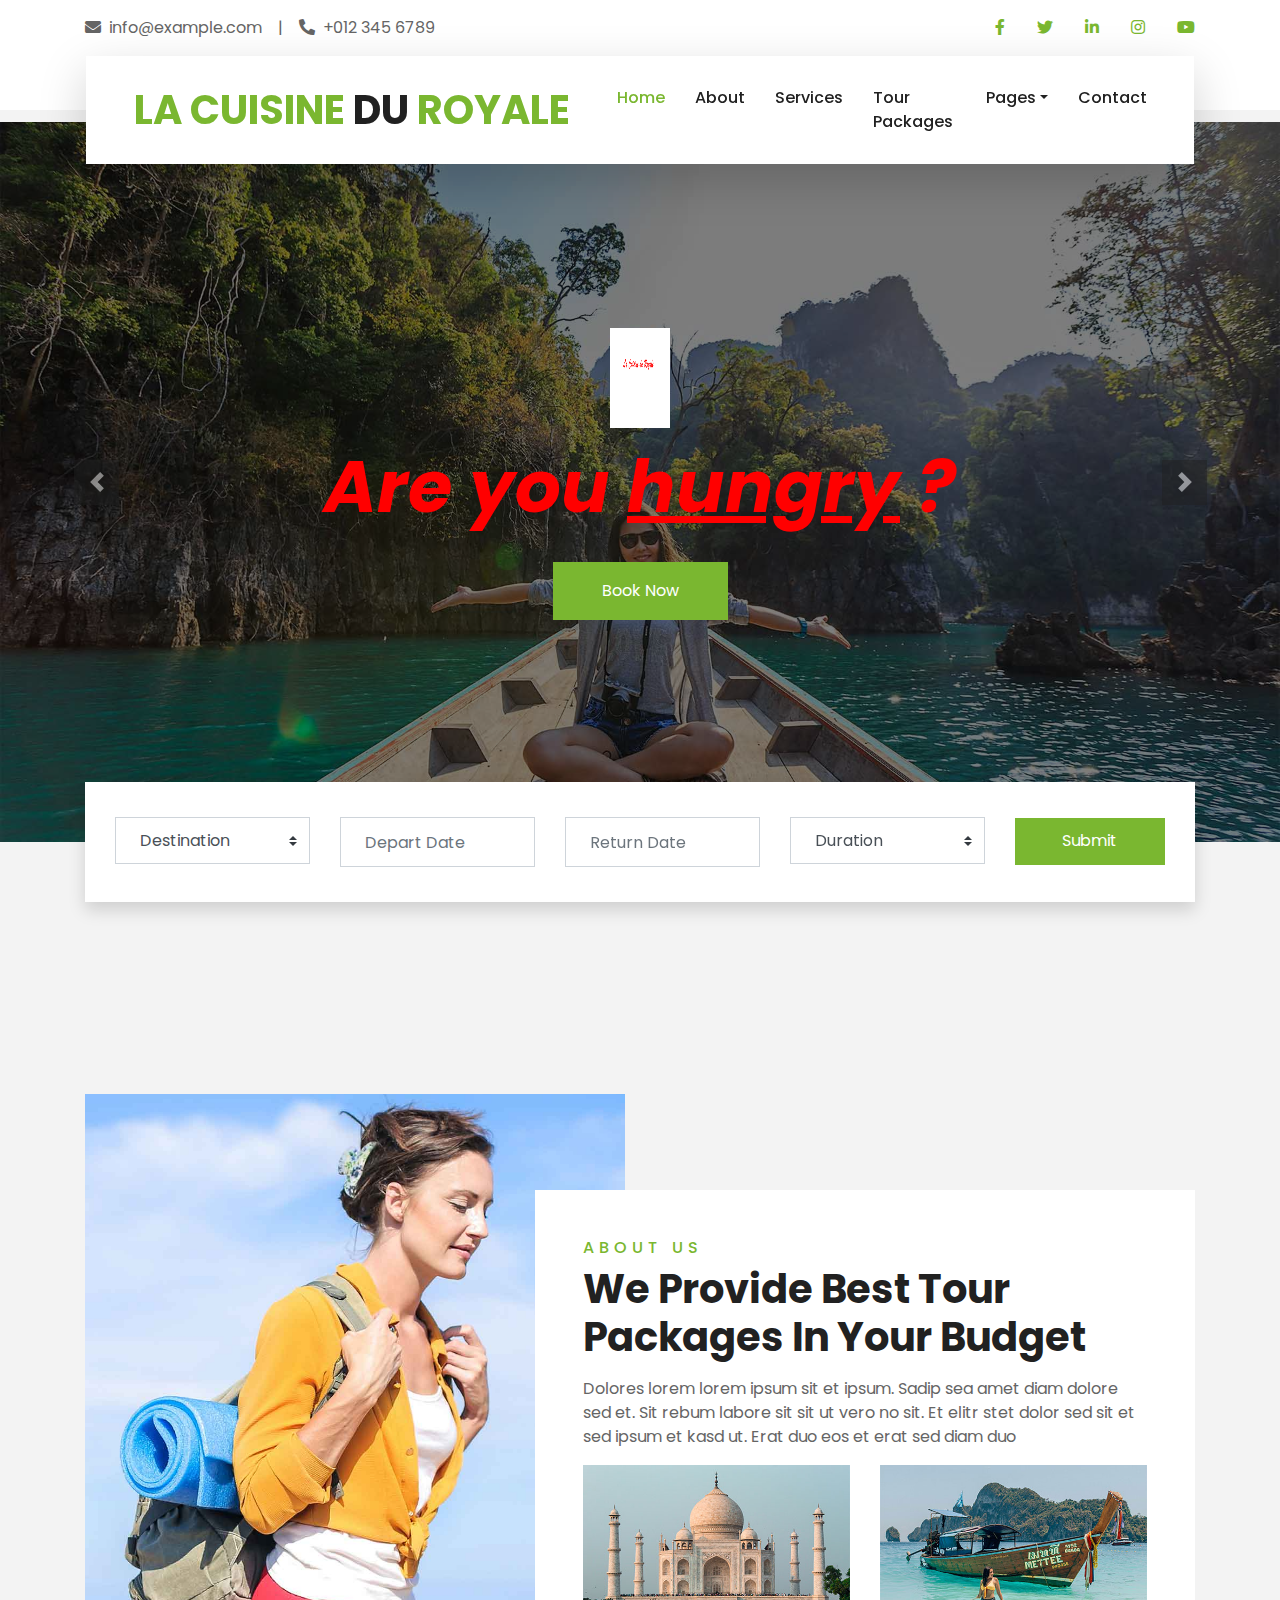
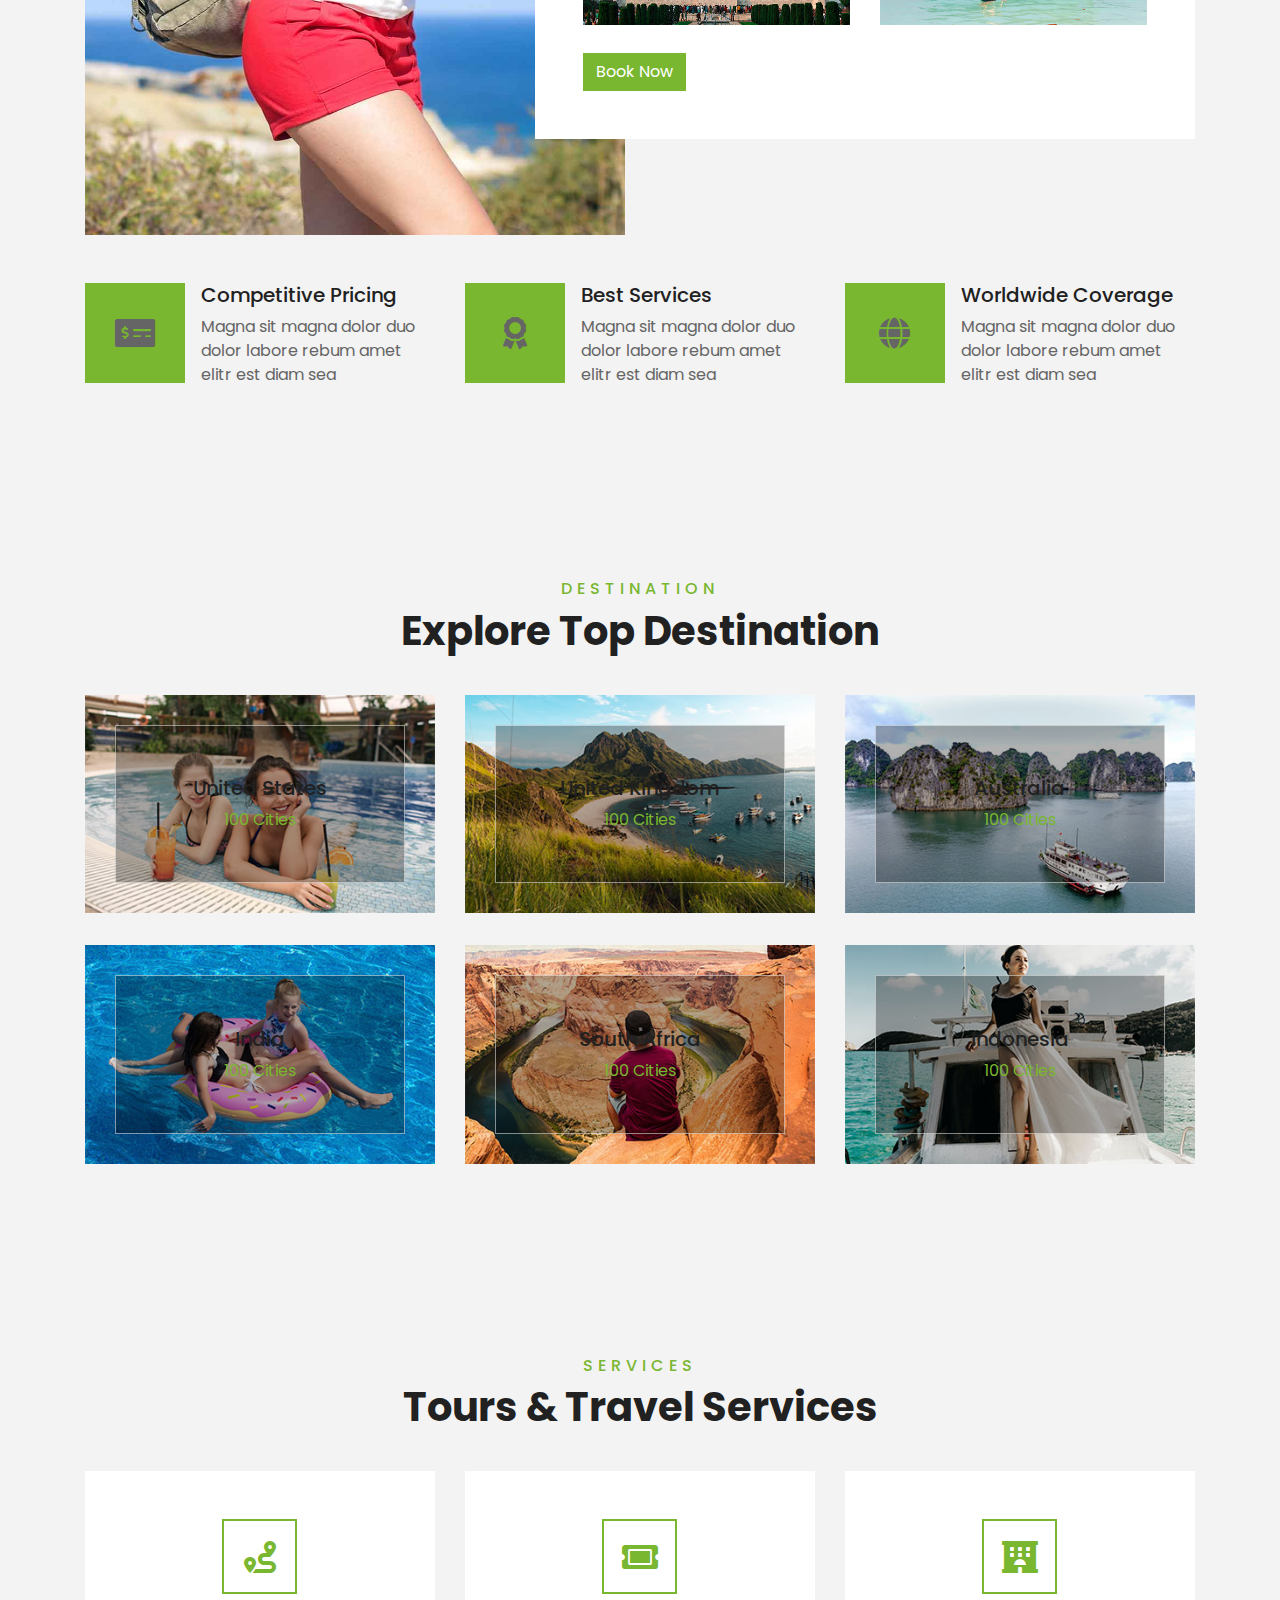
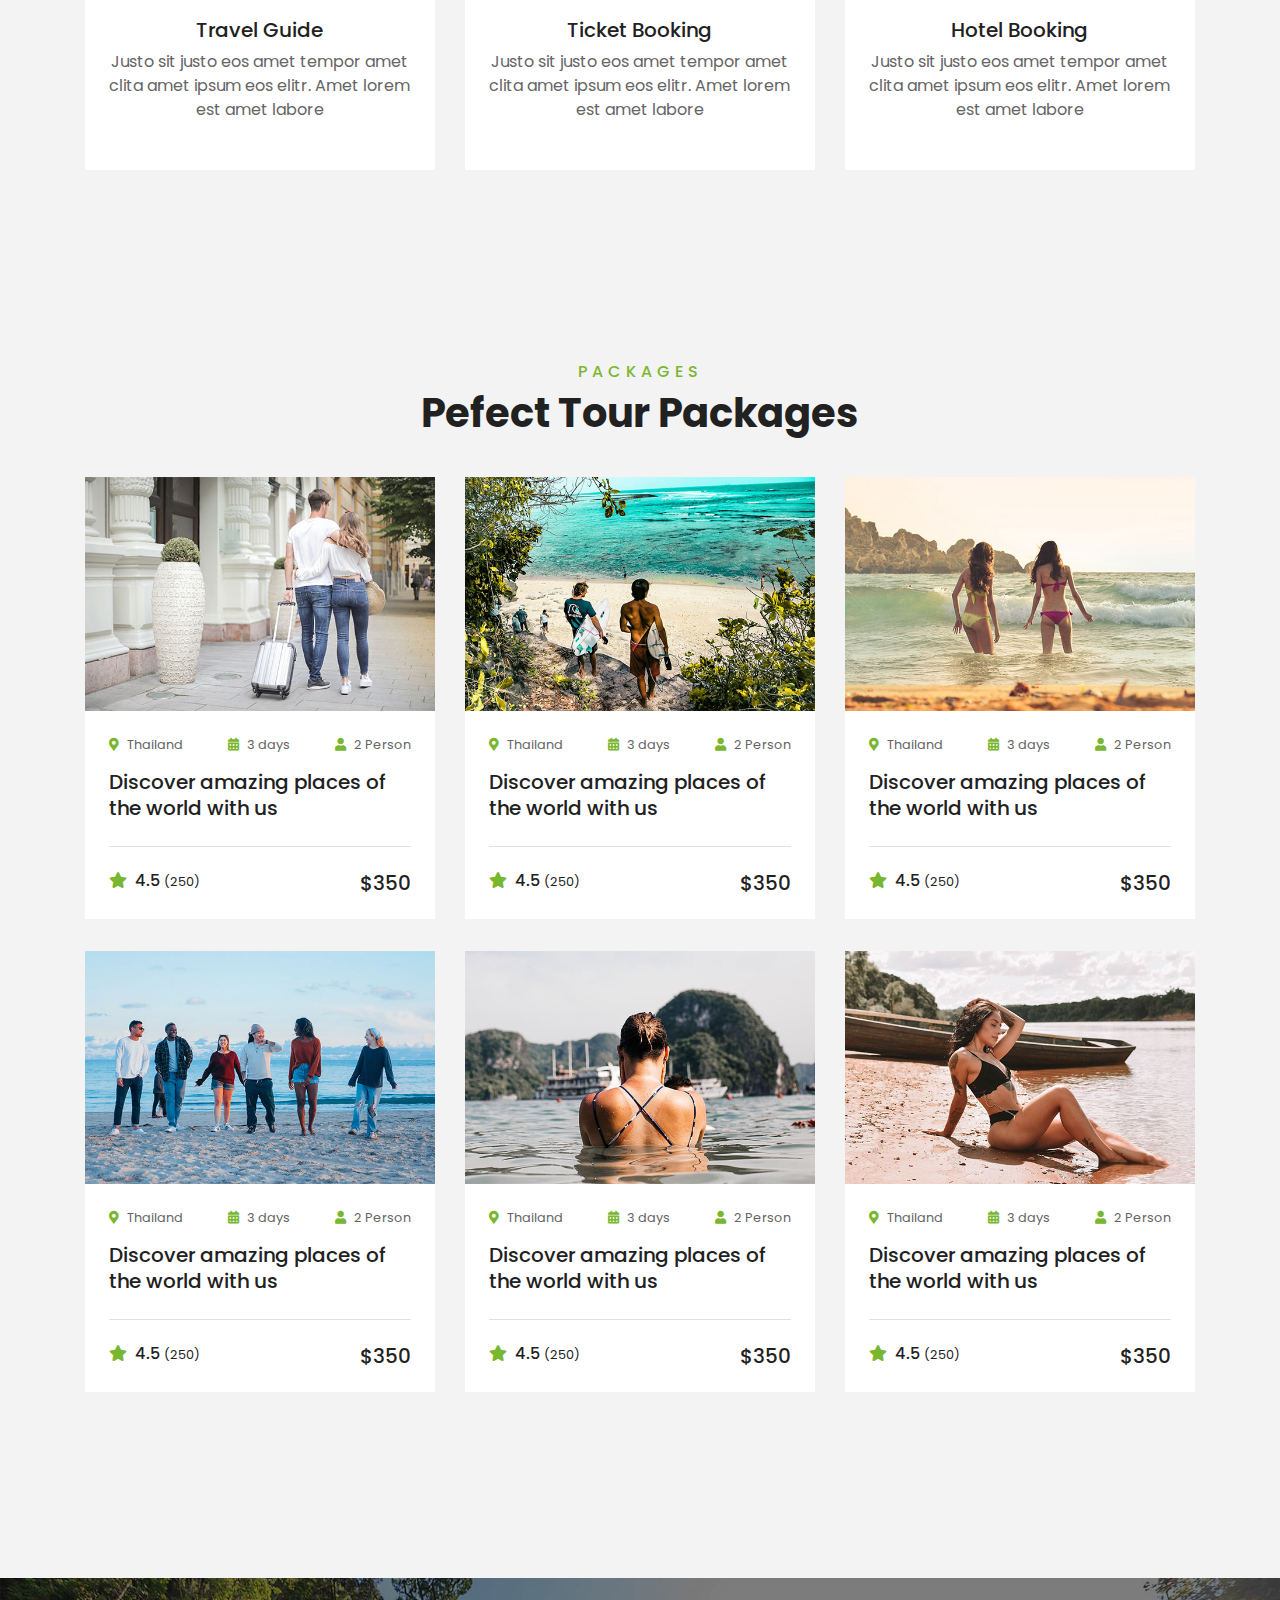
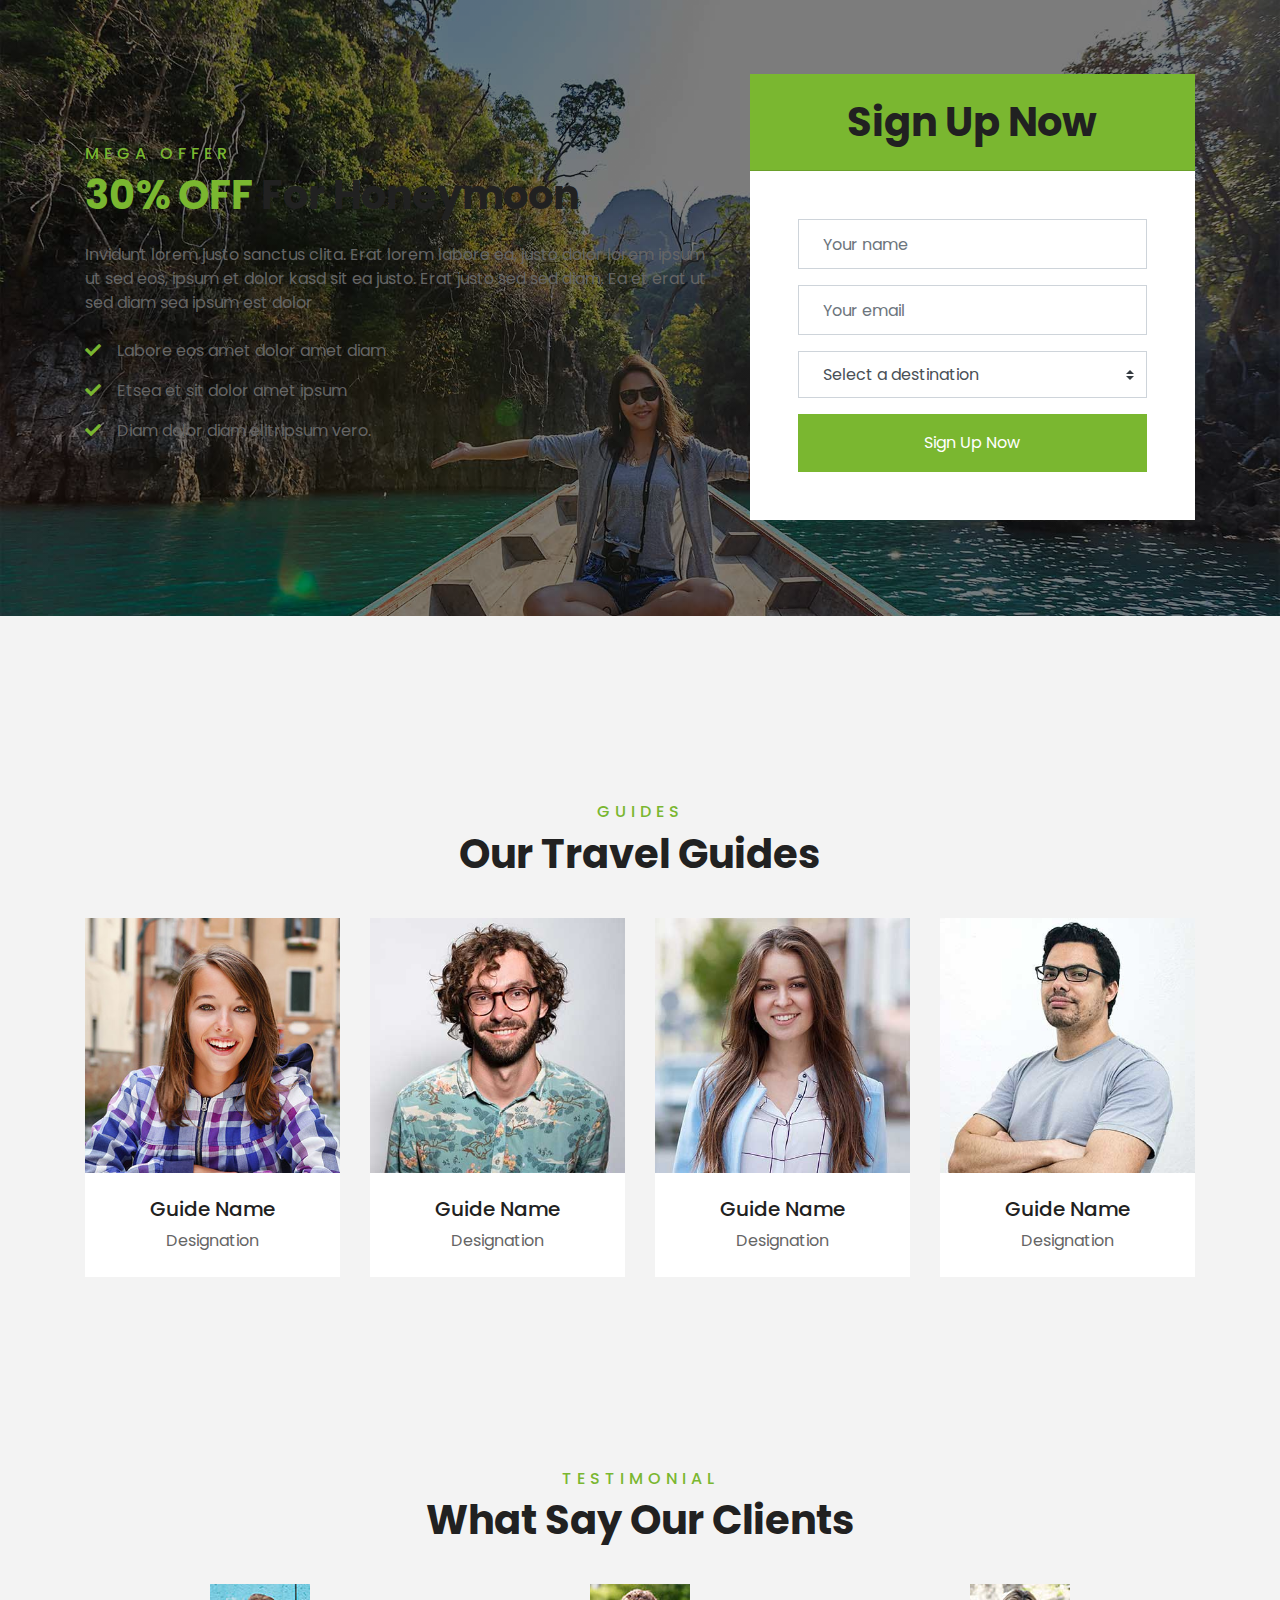
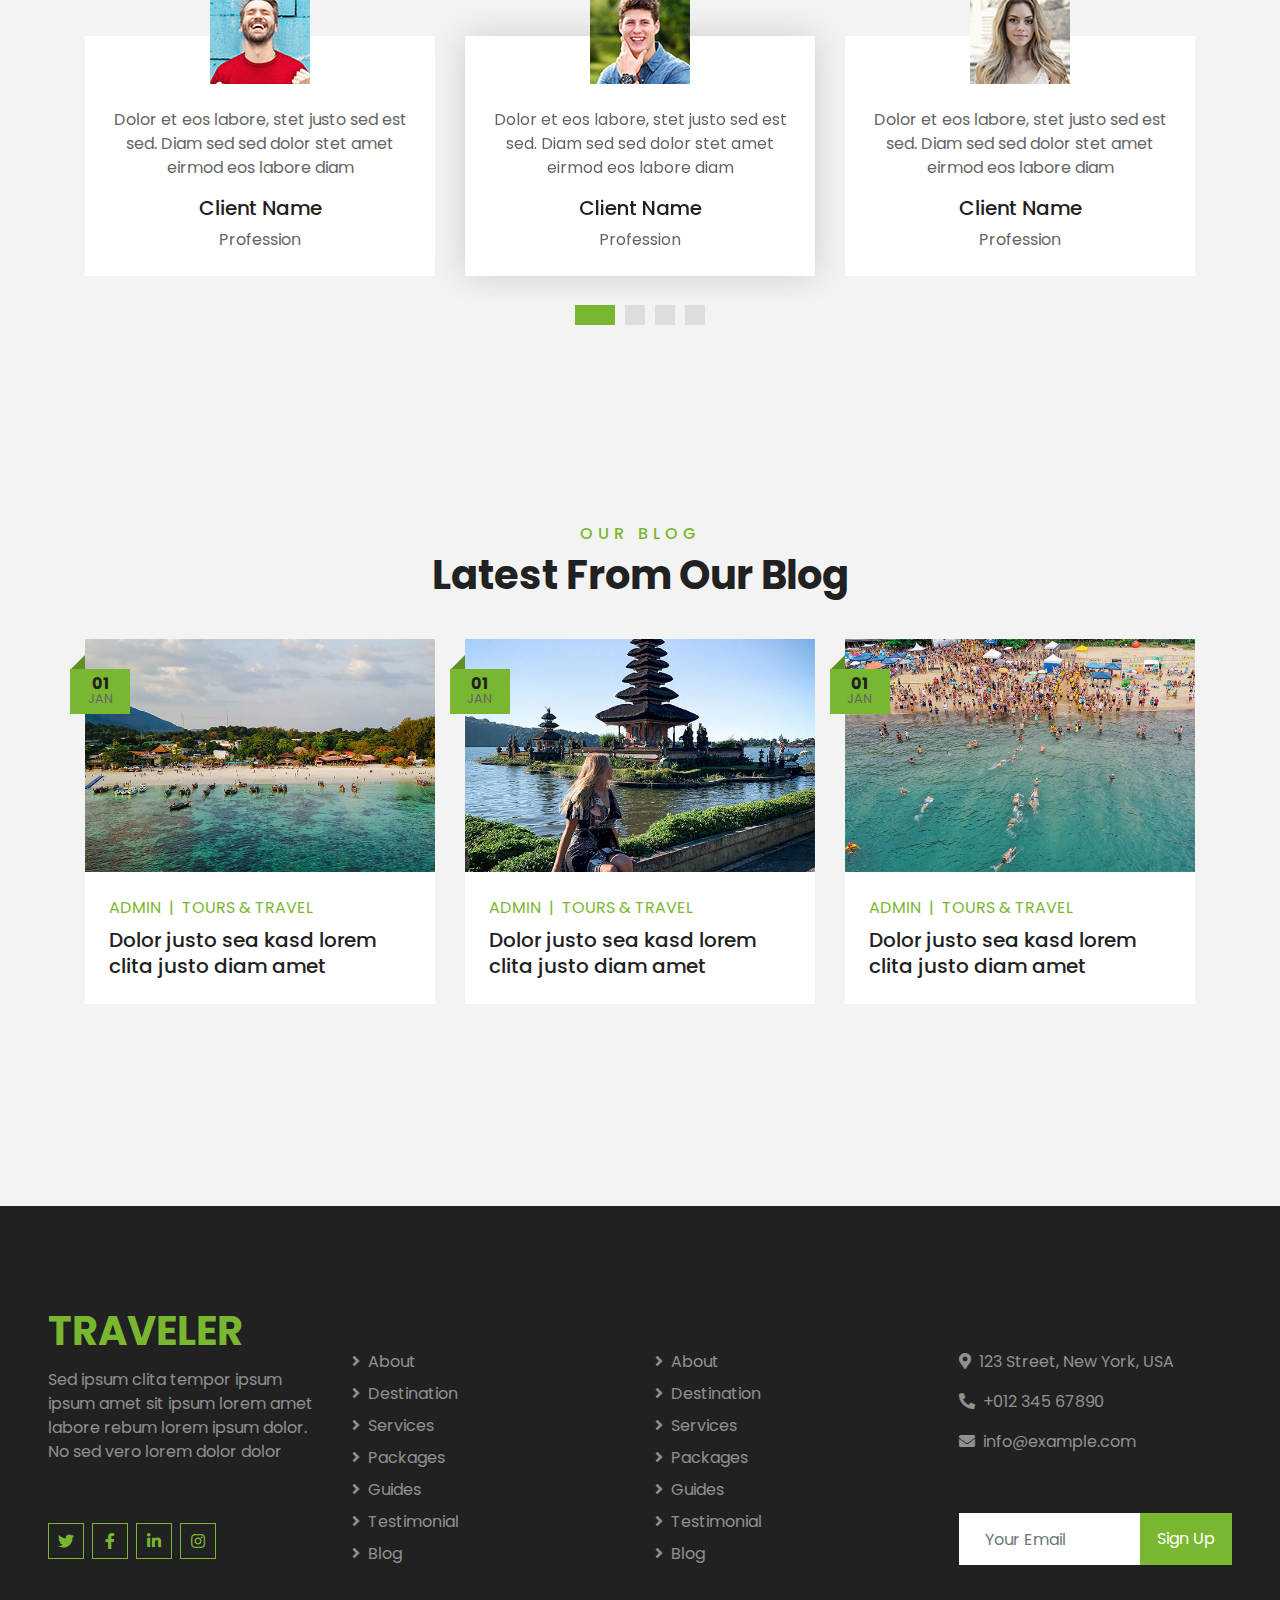
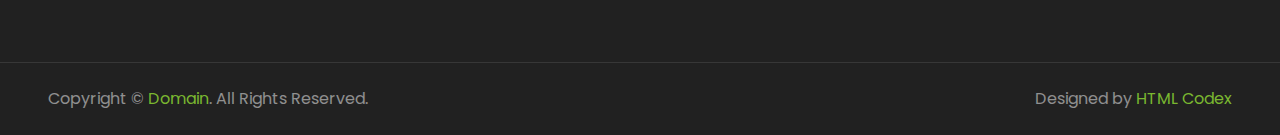
==== index.html @ c5cf8109 "la cuisine's website" ====
<!DOCTYPE html>
<html lang="en">

<head>
    <meta charset="utf-8">
    <title>La Cuisine Du Royale Official Website </title>
    <meta content="width=device-width, initial-scale=1.0" name="viewport">
    
    

    <!-- Favicon -->
     <link rel="icon" type="img/x-icon " href="img/favicon.ico.png">

    <!-- Google Web Fonts -->
    <link rel="preconnect" href="https://fonts.gstatic.com">
    <link href="https://fonts.googleapis.com/css2?family=Poppins:wght@400;500;600;700&display=swap" rel="stylesheet"> 

    <!-- Font Awesome -->
    <link href="https://cdnjs.cloudflare.com/ajax/libs/font-awesome/5.10.0/css/all.min.css" rel="stylesheet">

    <!-- Libraries Stylesheet -->
    <link href="lib/owlcarousel/assets/owl.carousel.min.css" rel="stylesheet">
    <link href="lib/tempusdominus/css/tempusdominus-bootstrap-4.min.css" rel="stylesheet" />

    <!-- Customized Bootstrap Stylesheet -->
    <link href="css/style.css" rel="stylesheet">
</head>

<body>
    <!-- Topbar Start -->
    <div class="container-fluid bg-light pt-3 d-none d-lg-block">
   
        <div class="container">
            <div class="row">
                <div class="col-lg-6 text-center text-lg-left mb-2 mb-lg-0">
                    <div class="d-inline-flex align-items-center">
                        <p><i class="fa fa-envelope mr-2"></i>info@example.com</p>
                        <p class="text-body px-3">|</p>
                        <p><i class="fa fa-phone-alt mr-2"></i>+012 345 6789</p>
                    </div>
                </div>
                <div class="col-lg-6 text-center text-lg-right">
                    <div class="d-inline-flex align-items-center">
                        <a class="text-primary px-3" href="">
                            <i class="fab fa-facebook-f"></i>
                        </a>
                        <a class="text-primary px-3" href="">
                            <i class="fab fa-twitter"></i>
                        </a>
                        <a class="text-primary px-3" href="">
                            <i class="fab fa-linkedin-in"></i>
                        </a>
                        <a class="text-primary px-3" href="">
                            <i class="fab fa-instagram"></i>
                        </a>
                        <a class="text-primary pl-3" href="">
                            <i class="fab fa-youtube"></i>
                        </a>
                    </div>
                </div>
            </div>
        </div>
    </div>
    <!-- Topbar End -->


    <!-- Navbar Start -->
    <div class="container-fluid position-relative nav-bar p-0">
        <div class="container-lg position-relative p-0 px-lg-3" style="z-index: 9;">
            <nav class="navbar navbar-expand-lg bg-light navbar-light shadow-lg py-3 py-lg-0 pl-3 pl-lg-5">
                <a href="" class="navbar-brand">
                    <h1 class="m-0 text-primary">LA CUISINE <span class="text-dark">DU </span>ROYALE </h1>
                </a>
                <button type="button" class="navbar-toggler" data-toggle="collapse" data-target="#navbarCollapse">
                    <span class="navbar-toggler-icon"></span>
                </button>
                <div class="collapse navbar-collapse justify-content-between px-3" id="navbarCollapse">
                    <div class="navbar-nav ml-auto py-0">
                        <a href="index.html" class="nav-item nav-link active">Home</a>
                        <a href="about.html" class="nav-item nav-link">About</a>
                        <a href="service.html" class="nav-item nav-link">Services</a>
                        <a href="package.html" class="nav-item nav-link">Tour Packages</a>
                        <div class="nav-item dropdown">
                            <a href="#" class="nav-link dropdown-toggle" data-toggle="dropdown">Pages</a>
                            <div class="dropdown-menu border-0 rounded-0 m-0">
                                <a href="blog.html" class="dropdown-item">Blog Grid</a>
                                <a href="single.html" class="dropdown-item">Blog Detail</a>
                                <a href="destination.html" class="dropdown-item">Destination</a>
                                <a href="guide.html" class="dropdown-item">Travel Guides</a>
                                <a href="testimonial.html" class="dropdown-item">Testimonial</a>
                            </div>
                        </div>
                        <a href="contact.html" class="nav-item nav-link">Contact</a>
                    </div>
                </div>
            </nav>
        </div>
    </div>
    <!-- Navbar End -->


    <!-- Carousel Start -->
    <div class="container-fluid p-0">
        
        <div id="header-carousel" class="carousel slide" data-ride="carousel">
            <div class="carousel-inner">
                <div class="carousel-item active">
                    <img class="w-100" src="img/carousel-1.jpg" alt="Image">
                    <div class="carousel-caption d-flex flex-column align-items-center justify-content-center">
                        <img src="img/favicon.ico.png" alt="logo" height="100px" width="60px" >
                        <div class="p-3" style="max-width: 900px;">
                            
                            <h1 class="display-3 text-white mb-md-4"> <i> Are you  <ins>hungry</ins>  ?</i></h1>
                            <a href="" class="btn btn-primary py-md-3 px-md-5 mt-2">Book Now</a>
                        </div>
                    </div>
                </div>
                <div class="carousel-item">
                    <img class="w-100" src="img/carousel-2.jpg" alt="Image">
                    <div class="carousel-caption d-flex flex-column align-items-center justify-content-center">
                        <div class="p-3" style="max-width: 900px;">
                            
                            <h1 class="display-3 text-white mb-md-4">Discover Amazing Places With Us</h1>
                            <a href="" class="btn btn-primary py-md-3 px-md-5 mt-2">Book Now</a>
                        </div>
                    </div>
                </div>
            </div>
            <a class="carousel-control-prev" href="#header-carousel" data-slide="prev">
                <div class="btn btn-dark" style="width: 45px; height: 45px;">
                    <span class="carousel-control-prev-icon mb-n2"></span>
                </div>
            </a>
            <a class="carousel-control-next" href="#header-carousel" data-slide="next">
                <div class="btn btn-dark" style="width: 45px; height: 45px;">
                    <span class="carousel-control-next-icon mb-n2"></span>
                </div>
            </a>
        </div>
    </div>
    <!-- Carousel End -->


    <!-- Booking Start -->
    <div class="container-fluid booking mt-5 pb-5">
        <div class="container pb-5">
            <div class="bg-light shadow" style="padding: 30px;">
                <div class="row align-items-center" style="min-height: 60px;">
                    <div class="col-md-10">
                        <div class="row">
                            <div class="col-md-3">
                                <div class="mb-3 mb-md-0">
                                    <select class="custom-select px-4" style="height: 47px;">
                                        <option selected>Destination</option>
                                        <option value="1">Destination 1</option>
                                        <option value="2">Destination 1</option>
                                        <option value="3">Destination 1</option>
                                    </select>
                                </div>
                            </div>
                            <div class="col-md-3">
                                <div class="mb-3 mb-md-0">
                                    <div class="date" id="date1" data-target-input="nearest">
                                        <input type="text" class="form-control p-4 datetimepicker-input" placeholder="Depart Date" data-target="#date1" data-toggle="datetimepicker"/>
                                    </div>
                                </div>
                            </div>
                            <div class="col-md-3">
                                <div class="mb-3 mb-md-0">
                                    <div class="date" id="date2" data-target-input="nearest">
                                        <input type="text" class="form-control p-4 datetimepicker-input" placeholder="Return Date" data-target="#date2" data-toggle="datetimepicker"/>
                                    </div>
                                </div>
                            </div>
                            <div class="col-md-3">
                                <div class="mb-3 mb-md-0">
                                    <select class="custom-select px-4" style="height: 47px;">
                                        <option selected>Duration</option>
                                        <option value="1">Duration 1</option>
                                        <option value="2">Duration 1</option>
                                        <option value="3">Duration 1</option>
                                    </select>
                                </div>
                            </div>
                        </div>
                    </div>
                    <div class="col-md-2">
                        <button class="btn btn-primary btn-block" type="submit" style="height: 47px; margin-top: -2px;">Submit</button>
                    </div>
                </div>
            </div>
        </div>
    </div>
    <!-- Booking End -->


    <!-- About Start -->
    <div class="container-fluid py-5">
        <div class="container pt-5">
            <div class="row">
                <div class="col-lg-6" style="min-height: 500px;">
                    <div class="position-relative h-100">
                        <img class="position-absolute w-100 h-100" src="img/about.jpg" style="object-fit: cover;">
                    </div>
                </div>
                <div class="col-lg-6 pt-5 pb-lg-5">
                    <div class="about-text bg-white p-4 p-lg-5 my-lg-5">
                        <h6 class="text-primary text-uppercase" style="letter-spacing: 5px;">About Us</h6>
                        <h1 class="mb-3">We Provide Best Tour Packages In Your Budget</h1>
                        <p>Dolores lorem lorem ipsum sit et ipsum. Sadip sea amet diam dolore sed et. Sit rebum labore sit sit ut vero no sit. Et elitr stet dolor sed sit et sed ipsum et kasd ut. Erat duo eos et erat sed diam duo</p>
                        <div class="row mb-4">
                            <div class="col-6">
                                <img class="img-fluid" src="img/about-1.jpg" alt="">
                            </div>
                            <div class="col-6">
                                <img class="img-fluid" src="img/about-2.jpg" alt="">
                            </div>
                        </div>
                        <a href="" class="btn btn-primary mt-1">Book Now</a>
                    </div>
                </div>
            </div>
        </div>
    </div>
    <!-- About End -->


    <!-- Feature Start -->
    <div class="container-fluid pb-5">
        <div class="container pb-5">
            <div class="row">
                <div class="col-md-4">
                    <div class="d-flex mb-4 mb-lg-0">
                        <div class="d-flex flex-shrink-0 align-items-center justify-content-center bg-primary mr-3" style="height: 100px; width: 100px;">
                            <i class="fa fa-2x fa-money-check-alt text-white"></i>
                        </div>
                        <div class="d-flex flex-column">
                            <h5 class="">Competitive Pricing</h5>
                            <p class="m-0">Magna sit magna dolor duo dolor labore rebum amet elitr est diam sea</p>
                        </div>
                    </div>
                </div>
                <div class="col-md-4">
                    <div class="d-flex mb-4 mb-lg-0">
                        <div class="d-flex flex-shrink-0 align-items-center justify-content-center bg-primary mr-3" style="height: 100px; width: 100px;">
                            <i class="fa fa-2x fa-award text-white"></i>
                        </div>
                        <div class="d-flex flex-column">
                            <h5 class="">Best Services</h5>
                            <p class="m-0">Magna sit magna dolor duo dolor labore rebum amet elitr est diam sea</p>
                        </div>
                    </div>
                </div>
                <div class="col-md-4">
                    <div class="d-flex mb-4 mb-lg-0">
                        <div class="d-flex flex-shrink-0 align-items-center justify-content-center bg-primary mr-3" style="height: 100px; width: 100px;">
                            <i class="fa fa-2x fa-globe text-white"></i>
                        </div>
                        <div class="d-flex flex-column">
                            <h5 class="">Worldwide Coverage</h5>
                            <p class="m-0">Magna sit magna dolor duo dolor labore rebum amet elitr est diam sea</p>
                        </div>
                    </div>
                </div>
            </div>
        </div>
    </div>
    <!-- Feature End -->


    <!-- Destination Start -->
    <div class="container-fluid py-5">
        <div class="container pt-5 pb-3">
            <div class="text-center mb-3 pb-3">
                <h6 class="text-primary text-uppercase" style="letter-spacing: 5px;">Destination</h6>
                <h1>Explore Top Destination</h1>
            </div>
            <div class="row">
                <div class="col-lg-4 col-md-6 mb-4">
                    <div class="destination-item position-relative overflow-hidden mb-2">
                        <img class="img-fluid" src="img/destination-1.jpg" alt="">
                        <a class="destination-overlay text-white text-decoration-none" href="">
                            <h5 class="text-white">United States</h5>
                            <span>100 Cities</span>
                        </a>
                    </div>
                </div>
                <div class="col-lg-4 col-md-6 mb-4">
                    <div class="destination-item position-relative overflow-hidden mb-2">
                        <img class="img-fluid" src="img/destination-2.jpg" alt="">
                        <a class="destination-overlay text-white text-decoration-none" href="">
                            <h5 class="text-white">United Kingdom</h5>
                            <span>100 Cities</span>
                        </a>
                    </div>
                </div>
                <div class="col-lg-4 col-md-6 mb-4">
                    <div class="destination-item position-relative overflow-hidden mb-2">
                        <img class="img-fluid" src="img/destination-3.jpg" alt="">
                        <a class="destination-overlay text-white text-decoration-none" href="">
                            <h5 class="text-white">Australia</h5>
                            <span>100 Cities</span>
                        </a>
                    </div>
                </div>
                <div class="col-lg-4 col-md-6 mb-4">
                    <div class="destination-item position-relative overflow-hidden mb-2">
                        <img class="img-fluid" src="img/destination-4.jpg" alt="">
                        <a class="destination-overlay text-white text-decoration-none" href="">
                            <h5 class="text-white">India</h5>
                            <span>100 Cities</span>
                        </a>
                    </div>
                </div>
                <div class="col-lg-4 col-md-6 mb-4">
                    <div class="destination-item position-relative overflow-hidden mb-2">
                        <img class="img-fluid" src="img/destination-5.jpg" alt="">
                        <a class="destination-overlay text-white text-decoration-none" href="">
                            <h5 class="text-white">South Africa</h5>
                            <span>100 Cities</span>
                        </a>
                    </div>
                </div>
                <div class="col-lg-4 col-md-6 mb-4">
                    <div class="destination-item position-relative overflow-hidden mb-2">
                        <img class="img-fluid" src="img/destination-6.jpg" alt="">
                        <a class="destination-overlay text-white text-decoration-none" href="">
                            <h5 class="text-white">Indonesia</h5>
                            <span>100 Cities</span>
                        </a>
                    </div>
                </div>
            </div>
        </div>
    </div>
    <!-- Destination Start -->


    <!-- Service Start -->
    <div class="container-fluid py-5">
        <div class="container pt-5 pb-3">
            <div class="text-center mb-3 pb-3">
                <h6 class="text-primary text-uppercase" style="letter-spacing: 5px;">Services</h6>
                <h1>Tours & Travel Services</h1>
            </div>
            <div class="row">
                <div class="col-lg-4 col-md-6 mb-4">
                    <div class="service-item bg-white text-center mb-2 py-5 px-4">
                        <i class="fa fa-2x fa-route mx-auto mb-4"></i>
                        <h5 class="mb-2">Travel Guide</h5>
                        <p class="m-0">Justo sit justo eos amet tempor amet clita amet ipsum eos elitr. Amet lorem est amet labore</p>
                    </div>
                </div>
                <div class="col-lg-4 col-md-6 mb-4">
                    <div class="service-item bg-white text-center mb-2 py-5 px-4">
                        <i class="fa fa-2x fa-ticket-alt mx-auto mb-4"></i>
                        <h5 class="mb-2">Ticket Booking</h5>
                        <p class="m-0">Justo sit justo eos amet tempor amet clita amet ipsum eos elitr. Amet lorem est amet labore</p>
                    </div>
                </div>
                <div class="col-lg-4 col-md-6 mb-4">
                    <div class="service-item bg-white text-center mb-2 py-5 px-4">
                        <i class="fa fa-2x fa-hotel mx-auto mb-4"></i>
                        <h5 class="mb-2">Hotel Booking</h5>
                        <p class="m-0">Justo sit justo eos amet tempor amet clita amet ipsum eos elitr. Amet lorem est amet labore</p>
                    </div>
                </div>
            </div>
        </div>
    </div>
    <!-- Service End -->


    <!-- Packages Start -->
    <div class="container-fluid py-5">
        <div class="container pt-5 pb-3">
            <div class="text-center mb-3 pb-3">
                <h6 class="text-primary text-uppercase" style="letter-spacing: 5px;">Packages</h6>
                <h1>Pefect Tour Packages</h1>
            </div>
            <div class="row">
                <div class="col-lg-4 col-md-6 mb-4">
                    <div class="package-item bg-white mb-2">
                        <img class="img-fluid" src="img/package-1.jpg" alt="">
                        <div class="p-4">
                            <div class="d-flex justify-content-between mb-3">
                                <small class="m-0"><i class="fa fa-map-marker-alt text-primary mr-2"></i>Thailand</small>
                                <small class="m-0"><i class="fa fa-calendar-alt text-primary mr-2"></i>3 days</small>
                                <small class="m-0"><i class="fa fa-user text-primary mr-2"></i>2 Person</small>
                            </div>
                            <a class="h5 text-decoration-none" href="">Discover amazing places of the world with us</a>
                            <div class="border-top mt-4 pt-4">
                                <div class="d-flex justify-content-between">
                                    <h6 class="m-0"><i class="fa fa-star text-primary mr-2"></i>4.5 <small>(250)</small></h6>
                                    <h5 class="m-0">$350</h5>
                                </div>
                            </div>
                        </div>
                    </div>
                </div>
                <div class="col-lg-4 col-md-6 mb-4">
                    <div class="package-item bg-white mb-2">
                        <img class="img-fluid" src="img/package-2.jpg" alt="">
                        <div class="p-4">
                            <div class="d-flex justify-content-between mb-3">
                                <small class="m-0"><i class="fa fa-map-marker-alt text-primary mr-2"></i>Thailand</small>
                                <small class="m-0"><i class="fa fa-calendar-alt text-primary mr-2"></i>3 days</small>
                                <small class="m-0"><i class="fa fa-user text-primary mr-2"></i>2 Person</small>
                            </div>
                            <a class="h5 text-decoration-none" href="">Discover amazing places of the world with us</a>
                            <div class="border-top mt-4 pt-4">
                                <div class="d-flex justify-content-between">
                                    <h6 class="m-0"><i class="fa fa-star text-primary mr-2"></i>4.5 <small>(250)</small></h6>
                                    <h5 class="m-0">$350</h5>
                                </div>
                            </div>
                        </div>
                    </div>
                </div>
                <div class="col-lg-4 col-md-6 mb-4">
                    <div class="package-item bg-white mb-2">
                        <img class="img-fluid" src="img/package-3.jpg" alt="">
                        <div class="p-4">
                            <div class="d-flex justify-content-between mb-3">
                                <small class="m-0"><i class="fa fa-map-marker-alt text-primary mr-2"></i>Thailand</small>
                                <small class="m-0"><i class="fa fa-calendar-alt text-primary mr-2"></i>3 days</small>
                                <small class="m-0"><i class="fa fa-user text-primary mr-2"></i>2 Person</small>
                            </div>
                            <a class="h5 text-decoration-none" href="">Discover amazing places of the world with us</a>
                            <div class="border-top mt-4 pt-4">
                                <div class="d-flex justify-content-between">
                                    <h6 class="m-0"><i class="fa fa-star text-primary mr-2"></i>4.5 <small>(250)</small></h6>
                                    <h5 class="m-0">$350</h5>
                                </div>
                            </div>
                        </div>
                    </div>
                </div>
                <div class="col-lg-4 col-md-6 mb-4">
                    <div class="package-item bg-white mb-2">
                        <img class="img-fluid" src="img/package-4.jpg" alt="">
                        <div class="p-4">
                            <div class="d-flex justify-content-between mb-3">
                                <small class="m-0"><i class="fa fa-map-marker-alt text-primary mr-2"></i>Thailand</small>
                                <small class="m-0"><i class="fa fa-calendar-alt text-primary mr-2"></i>3 days</small>
                                <small class="m-0"><i class="fa fa-user text-primary mr-2"></i>2 Person</small>
                            </div>
                            <a class="h5 text-decoration-none" href="">Discover amazing places of the world with us</a>
                            <div class="border-top mt-4 pt-4">
                                <div class="d-flex justify-content-between">
                                    <h6 class="m-0"><i class="fa fa-star text-primary mr-2"></i>4.5 <small>(250)</small></h6>
                                    <h5 class="m-0">$350</h5>
                                </div>
                            </div>
                        </div>
                    </div>
                </div>
                <div class="col-lg-4 col-md-6 mb-4">
                    <div class="package-item bg-white mb-2">
                        <img class="img-fluid" src="img/package-5.jpg" alt="">
                        <div class="p-4">
                            <div class="d-flex justify-content-between mb-3">
                                <small class="m-0"><i class="fa fa-map-marker-alt text-primary mr-2"></i>Thailand</small>
                                <small class="m-0"><i class="fa fa-calendar-alt text-primary mr-2"></i>3 days</small>
                                <small class="m-0"><i class="fa fa-user text-primary mr-2"></i>2 Person</small>
                            </div>
                            <a class="h5 text-decoration-none" href="">Discover amazing places of the world with us</a>
                            <div class="border-top mt-4 pt-4">
                                <div class="d-flex justify-content-between">
                                    <h6 class="m-0"><i class="fa fa-star text-primary mr-2"></i>4.5 <small>(250)</small></h6>
                                    <h5 class="m-0">$350</h5>
                                </div>
                            </div>
                        </div>
                    </div>
                </div>
                <div class="col-lg-4 col-md-6 mb-4">
                    <div class="package-item bg-white mb-2">
                        <img class="img-fluid" src="img/package-6.jpg" alt="">
                        <div class="p-4">
                            <div class="d-flex justify-content-between mb-3">
                                <small class="m-0"><i class="fa fa-map-marker-alt text-primary mr-2"></i>Thailand</small>
                                <small class="m-0"><i class="fa fa-calendar-alt text-primary mr-2"></i>3 days</small>
                                <small class="m-0"><i class="fa fa-user text-primary mr-2"></i>2 Person</small>
                            </div>
                            <a class="h5 text-decoration-none" href="">Discover amazing places of the world with us</a>
                            <div class="border-top mt-4 pt-4">
                                <div class="d-flex justify-content-between">
                                    <h6 class="m-0"><i class="fa fa-star text-primary mr-2"></i>4.5 <small>(250)</small></h6>
                                    <h5 class="m-0">$350</h5>
                                </div>
                            </div>
                        </div>
                    </div>
                </div>
            </div>
        </div>
    </div>
    <!-- Packages End -->


    <!-- Registration Start -->
    <div class="container-fluid bg-registration py-5" style="margin: 90px 0;">
        <div class="container py-5">
            <div class="row align-items-center">
                <div class="col-lg-7 mb-5 mb-lg-0">
                    <div class="mb-4">
                        <h6 class="text-primary text-uppercase" style="letter-spacing: 5px;">Mega Offer</h6>
                        <h1 class="text-white"><span class="text-primary">30% OFF</span> For Honeymoon</h1>
                    </div>
                    <p class="text-white">Invidunt lorem justo sanctus clita. Erat lorem labore ea, justo dolor lorem ipsum ut sed eos,
                        ipsum et dolor kasd sit ea justo. Erat justo sed sed diam. Ea et erat ut sed diam sea ipsum est
                        dolor</p>
                    <ul class="list-inline text-white m-0">
                        <li class="py-2"><i class="fa fa-check text-primary mr-3"></i>Labore eos amet dolor amet diam</li>
                        <li class="py-2"><i class="fa fa-check text-primary mr-3"></i>Etsea et sit dolor amet ipsum</li>
                        <li class="py-2"><i class="fa fa-check text-primary mr-3"></i>Diam dolor diam elitripsum vero.</li>
                    </ul>
                </div>
                <div class="col-lg-5">
                    <div class="card border-0">
                        <div class="card-header bg-primary text-center p-4">
                            <h1 class="text-white m-0">Sign Up Now</h1>
                        </div>
                        <div class="card-body rounded-bottom bg-white p-5">
                            <form>
                                <div class="form-group">
                                    <input type="text" class="form-control p-4" placeholder="Your name" required="required" />
                                </div>
                                <div class="form-group">
                                    <input type="email" class="form-control p-4" placeholder="Your email" required="required" />
                                </div>
                                <div class="form-group">
                                    <select class="custom-select px-4" style="height: 47px;">
                                        <option selected>Select a destination</option>
                                        <option value="1">destination 1</option>
                                        <option value="2">destination 1</option>
                                        <option value="3">destination 1</option>
                                    </select>
                                </div>
                                <div>
                                    <button class="btn btn-primary btn-block py-3" type="submit">Sign Up Now</button>
                                </div>
                            </form>
                        </div>
                    </div>
                </div>
            </div>
        </div>
    </div>
    <!-- Registration End -->


    <!-- Team Start -->
    <div class="container-fluid py-5">
        <div class="container pt-5 pb-3">
            <div class="text-center mb-3 pb-3">
                <h6 class="text-primary text-uppercase" style="letter-spacing: 5px;">Guides</h6>
                <h1>Our Travel Guides</h1>
            </div>
            <div class="row">
                <div class="col-lg-3 col-md-4 col-sm-6 pb-2">
                    <div class="team-item bg-white mb-4">
                        <div class="team-img position-relative overflow-hidden">
                            <img class="img-fluid w-100" src="img/team-1.jpg" alt="">
                            <div class="team-social">
                                <a class="btn btn-outline-primary btn-square" href=""><i class="fab fa-twitter"></i></a>
                                <a class="btn btn-outline-primary btn-square" href=""><i class="fab fa-facebook-f"></i></a>
                                <a class="btn btn-outline-primary btn-square" href=""><i class="fab fa-instagram"></i></a>
                                <a class="btn btn-outline-primary btn-square" href=""><i class="fab fa-linkedin-in"></i></a>
                            </div>
                        </div>
                        <div class="text-center py-4">
                            <h5 class="text-truncate">Guide Name</h5>
                            <p class="m-0">Designation</p>
                        </div>
                    </div>
                </div>
                <div class="col-lg-3 col-md-4 col-sm-6 pb-2">
                    <div class="team-item bg-white mb-4">
                        <div class="team-img position-relative overflow-hidden">
                            <img class="img-fluid w-100" src="img/team-2.jpg" alt="">
                            <div class="team-social">
                                <a class="btn btn-outline-primary btn-square" href=""><i class="fab fa-twitter"></i></a>
                                <a class="btn btn-outline-primary btn-square" href=""><i class="fab fa-facebook-f"></i></a>
                                <a class="btn btn-outline-primary btn-square" href=""><i class="fab fa-instagram"></i></a>
                                <a class="btn btn-outline-primary btn-square" href=""><i class="fab fa-linkedin-in"></i></a>
                            </div>
                        </div>
                        <div class="text-center py-4">
                            <h5 class="text-truncate">Guide Name</h5>
                            <p class="m-0">Designation</p>
                        </div>
                    </div>
                </div>
                <div class="col-lg-3 col-md-4 col-sm-6 pb-2">
                    <div class="team-item bg-white mb-4">
                        <div class="team-img position-relative overflow-hidden">
                            <img class="img-fluid w-100" src="img/team-3.jpg" alt="">
                            <div class="team-social">
                                <a class="btn btn-outline-primary btn-square" href=""><i class="fab fa-twitter"></i></a>
                                <a class="btn btn-outline-primary btn-square" href=""><i class="fab fa-facebook-f"></i></a>
                                <a class="btn btn-outline-primary btn-square" href=""><i class="fab fa-instagram"></i></a>
                                <a class="btn btn-outline-primary btn-square" href=""><i class="fab fa-linkedin-in"></i></a>
                            </div>
                        </div>
                        <div class="text-center py-4">
                            <h5 class="text-truncate">Guide Name</h5>
                            <p class="m-0">Designation</p>
                        </div>
                    </div>
                </div>
                <div class="col-lg-3 col-md-4 col-sm-6 pb-2">
                    <div class="team-item bg-white mb-4">
                        <div class="team-img position-relative overflow-hidden">
                            <img class="img-fluid w-100" src="img/team-4.jpg" alt="">
                            <div class="team-social">
                                <a class="btn btn-outline-primary btn-square" href=""><i class="fab fa-twitter"></i></a>
                                <a class="btn btn-outline-primary btn-square" href=""><i class="fab fa-facebook-f"></i></a>
                                <a class="btn btn-outline-primary btn-square" href=""><i class="fab fa-instagram"></i></a>
                                <a class="btn btn-outline-primary btn-square" href=""><i class="fab fa-linkedin-in"></i></a>
                            </div>
                        </div>
                        <div class="text-center py-4">
                            <h5 class="text-truncate">Guide Name</h5>
                            <p class="m-0">Designation</p>
                        </div>
                    </div>
                </div>
            </div>
        </div>
    </div>
    <!-- Team End -->


    <!-- Testimonial Start -->
    <div class="container-fluid py-5">
        <div class="container py-5">
            <div class="text-center mb-3 pb-3">
                <h6 class="text-primary text-uppercase" style="letter-spacing: 5px;">Testimonial</h6>
                <h1>What Say Our Clients</h1>
            </div>
            <div class="owl-carousel testimonial-carousel">
                <div class="text-center pb-4">
                    <img class="img-fluid mx-auto" src="img/testimonial-1.jpg" style="width: 100px; height: 100px;" >
                    <div class="testimonial-text bg-white p-4 mt-n5">
                        <p class="mt-5">Dolor et eos labore, stet justo sed est sed. Diam sed sed dolor stet amet eirmod eos labore diam
                        </p>
                        <h5 class="text-truncate">Client Name</h5>
                        <span>Profession</span>
                    </div>
                </div>
                <div class="text-center">
                    <img class="img-fluid mx-auto" src="img/testimonial-2.jpg" style="width: 100px; height: 100px;" >
                    <div class="testimonial-text bg-white p-4 mt-n5">
                        <p class="mt-5">Dolor et eos labore, stet justo sed est sed. Diam sed sed dolor stet amet eirmod eos labore diam
                        </p>
                        <h5 class="text-truncate">Client Name</h5>
                        <span>Profession</span>
                    </div>
                </div>
                <div class="text-center">
                    <img class="img-fluid mx-auto" src="img/testimonial-3.jpg" style="width: 100px; height: 100px;" >
                    <div class="testimonial-text bg-white p-4 mt-n5">
                        <p class="mt-5">Dolor et eos labore, stet justo sed est sed. Diam sed sed dolor stet amet eirmod eos labore diam
                        </p>
                        <h5 class="text-truncate">Client Name</h5>
                        <span>Profession</span>
                    </div>
                </div>
                <div class="text-center">
                    <img class="img-fluid mx-auto" src="img/testimonial-4.jpg" style="width: 100px; height: 100px;" >
                    <div class="testimonial-text bg-white p-4 mt-n5">
                        <p class="mt-5">Dolor et eos labore, stet justo sed est sed. Diam sed sed dolor stet amet eirmod eos labore diam
                        </p>
                        <h5 class="text-truncate">Client Name</h5>
                        <span>Profession</span>
                    </div>
                </div>
            </div>
        </div>
    </div>
    <!-- Testimonial End -->


    <!-- Blog Start -->
    <div class="container-fluid py-5">
        <div class="container pt-5 pb-3">
            <div class="text-center mb-3 pb-3">
                <h6 class="text-primary text-uppercase" style="letter-spacing: 5px;">Our Blog</h6>
                <h1>Latest From Our Blog</h1>
            </div>
            <div class="row pb-3">
                <div class="col-lg-4 col-md-6 mb-4 pb-2">
                    <div class="blog-item">
                        <div class="position-relative">
                            <img class="img-fluid w-100" src="img/blog-1.jpg" alt="">
                            <div class="blog-date">
                                <h6 class="font-weight-bold mb-n1">01</h6>
                                <small class="text-white text-uppercase">Jan</small>
                            </div>
                        </div>
                        <div class="bg-white p-4">
                            <div class="d-flex mb-2">
                                <a class="text-primary text-uppercase text-decoration-none" href="">Admin</a>
                                <span class="text-primary px-2">|</span>
                                <a class="text-primary text-uppercase text-decoration-none" href="">Tours & Travel</a>
                            </div>
                            <a class="h5 m-0 text-decoration-none" href="">Dolor justo sea kasd lorem clita justo diam amet</a>
                        </div>
                    </div>
                </div>
                <div class="col-lg-4 col-md-6 mb-4 pb-2">
                    <div class="blog-item">
                        <div class="position-relative">
                            <img class="img-fluid w-100" src="img/blog-2.jpg" alt="">
                            <div class="blog-date">
                                <h6 class="font-weight-bold mb-n1">01</h6>
                                <small class="text-white text-uppercase">Jan</small>
                            </div>
                        </div>
                        <div class="bg-white p-4">
                            <div class="d-flex mb-2">
                                <a class="text-primary text-uppercase text-decoration-none" href="">Admin</a>
                                <span class="text-primary px-2">|</span>
                                <a class="text-primary text-uppercase text-decoration-none" href="">Tours & Travel</a>
                            </div>
                            <a class="h5 m-0 text-decoration-none" href="">Dolor justo sea kasd lorem clita justo diam amet</a>
                        </div>
                    </div>
                </div>
                <div class="col-lg-4 col-md-6 mb-4 pb-2">
                    <div class="blog-item">
                        <div class="position-relative">
                            <img class="img-fluid w-100" src="img/blog-3.jpg" alt="">
                            <div class="blog-date">
                                <h6 class="font-weight-bold mb-n1">01</h6>
                                <small class="text-white text-uppercase">Jan</small>
                            </div>
                        </div>
                        <div class="bg-white p-4">
                            <div class="d-flex mb-2">
                                <a class="text-primary text-uppercase text-decoration-none" href="">Admin</a>
                                <span class="text-primary px-2">|</span>
                                <a class="text-primary text-uppercase text-decoration-none" href="">Tours & Travel</a>
                            </div>
                            <a class="h5 m-0 text-decoration-none" href="">Dolor justo sea kasd lorem clita justo diam amet</a>
                        </div>
                    </div>
                </div>
            </div>
        </div>
    </div>
    <!-- Blog End -->


    <!-- Footer Start -->
    <div class="container-fluid bg-dark text-white-50 py-5 px-sm-3 px-lg-5" style="margin-top: 90px;">
        <div class="row pt-5">
            <div class="col-lg-3 col-md-6 mb-5">
                <a href="" class="navbar-brand">
                    <h1 class="text-primary"><span class="text-white">TRAVEL</span>ER</h1>
                </a>
                <p>Sed ipsum clita tempor ipsum ipsum amet sit ipsum lorem amet labore rebum lorem ipsum dolor. No sed vero lorem dolor dolor</p>
                <h6 class="text-white text-uppercase mt-4 mb-3" style="letter-spacing: 5px;">Follow Us</h6>
                <div class="d-flex justify-content-start">
                    <a class="btn btn-outline-primary btn-square mr-2" href="#"><i class="fab fa-twitter"></i></a>
                    <a class="btn btn-outline-primary btn-square mr-2" href="#"><i class="fab fa-facebook-f"></i></a>
                    <a class="btn btn-outline-primary btn-square mr-2" href="#"><i class="fab fa-linkedin-in"></i></a>
                    <a class="btn btn-outline-primary btn-square" href="#"><i class="fab fa-instagram"></i></a>
                </div>
            </div>
            <div class="col-lg-3 col-md-6 mb-5">
                <h5 class="text-white text-uppercase mb-4" style="letter-spacing: 5px;">Our Services</h5>
                <div class="d-flex flex-column justify-content-start">
                    <a class="text-white-50 mb-2" href="#"><i class="fa fa-angle-right mr-2"></i>About</a>
                    <a class="text-white-50 mb-2" href="#"><i class="fa fa-angle-right mr-2"></i>Destination</a>
                    <a class="text-white-50 mb-2" href="#"><i class="fa fa-angle-right mr-2"></i>Services</a>
                    <a class="text-white-50 mb-2" href="#"><i class="fa fa-angle-right mr-2"></i>Packages</a>
                    <a class="text-white-50 mb-2" href="#"><i class="fa fa-angle-right mr-2"></i>Guides</a>
                    <a class="text-white-50 mb-2" href="#"><i class="fa fa-angle-right mr-2"></i>Testimonial</a>
                    <a class="text-white-50" href="#"><i class="fa fa-angle-right mr-2"></i>Blog</a>
                </div>
            </div>
            <div class="col-lg-3 col-md-6 mb-5">
                <h5 class="text-white text-uppercase mb-4" style="letter-spacing: 5px;">Usefull Links</h5>
                <div class="d-flex flex-column justify-content-start">
                    <a class="text-white-50 mb-2" href="#"><i class="fa fa-angle-right mr-2"></i>About</a>
                    <a class="text-white-50 mb-2" href="#"><i class="fa fa-angle-right mr-2"></i>Destination</a>
                    <a class="text-white-50 mb-2" href="#"><i class="fa fa-angle-right mr-2"></i>Services</a>
                    <a class="text-white-50 mb-2" href="#"><i class="fa fa-angle-right mr-2"></i>Packages</a>
                    <a class="text-white-50 mb-2" href="#"><i class="fa fa-angle-right mr-2"></i>Guides</a>
                    <a class="text-white-50 mb-2" href="#"><i class="fa fa-angle-right mr-2"></i>Testimonial</a>
                    <a class="text-white-50" href="#"><i class="fa fa-angle-right mr-2"></i>Blog</a>
                </div>
            </div>
            <div class="col-lg-3 col-md-6 mb-5">
                <h5 class="text-white text-uppercase mb-4" style="letter-spacing: 5px;">Contact Us</h5>
                <p><i class="fa fa-map-marker-alt mr-2"></i>123 Street, New York, USA</p>
                <p><i class="fa fa-phone-alt mr-2"></i>+012 345 67890</p>
                <p><i class="fa fa-envelope mr-2"></i>info@example.com</p>
                <h6 class="text-white text-uppercase mt-4 mb-3" style="letter-spacing: 5px;">Newsletter</h6>
                <div class="w-100">
                    <div class="input-group">
                        <input type="text" class="form-control border-light" style="padding: 25px;" placeholder="Your Email">
                        <div class="input-group-append">
                            <button class="btn btn-primary px-3">Sign Up</button>
                        </div>
                    </div>
                </div>
            </div>
        </div>
    </div>
    <div class="container-fluid bg-dark text-white border-top py-4 px-sm-3 px-md-5" style="border-color: rgba(256, 256, 256, .1) !important;">
        <div class="row">
            <div class="col-lg-6 text-center text-md-left mb-3 mb-md-0">
                <p class="m-0 text-white-50">Copyright &copy; <a href="#">Domain</a>. All Rights Reserved.</a>
                </p>
            </div>
            <div class="col-lg-6 text-center text-md-right">
                <p class="m-0 text-white-50">Designed by <a href="https://htmlcodex.com">HTML Codex</a>
                </p>
            </div>
        </div>
    </div>
    <!-- Footer End -->


    <!-- Back to Top -->
    <a href="#" class="btn btn-lg btn-primary btn-lg-square back-to-top"><i class="fa fa-angle-double-up"></i></a>


    <!-- JavaScript Libraries -->
    <script src="https://code.jquery.com/jquery-3.4.1.min.js"></script>
    <script src="https://stackpath.bootstrapcdn.com/bootstrap/4.4.1/js/bootstrap.bundle.min.js"></script>
    <script src="lib/easing/easing.min.js"></script>
    <script src="lib/owlcarousel/owl.carousel.min.js"></script>
    <script src="lib/tempusdominus/js/moment.min.js"></script>
    <script src="lib/tempusdominus/js/moment-timezone.min.js"></script>
    <script src="lib/tempusdominus/js/tempusdominus-bootstrap-4.min.js"></script>

    <!-- Contact Javascript File -->
    <script src="mail/jqBootstrapValidation.min.js"></script>
    <script src="mail/contact.js"></script>

    <!-- Template Javascript -->
    <script src="js/main.js"></script>
</body>

</html>
---- css/style.css ----
/******* Bootstrap Theming ********/
/*!
 * Bootstrap v4.5.3 (https://getbootstrap.com/)
 * Copyright 2011-2020 The Bootstrap Authors
 * Copyright 2011-2020 Twitter, Inc.
 * Licensed under MIT (https://github.com/twbs/bootstrap/blob/main/LICENSE)
 */
:root {
  --blue: #007bff;
  --indigo: #6610f2;
  --purple: #6f42c1;
  --pink: #e83e8c;
  --red: #dc3545;
  --orange: #fd7e14;
  --yellow: #ffc107;
  --green: #28a745;
  --teal: #20c997;
  --cyan: #17a2b8;
  --white: #fff;
  --gray: #6c757d;
  --gray-dark: #343a40;
  --primary: #7AB730;
  --secondary: #f4faec;
  --success: #28a745;
  --info: #17a2b8;
  --warning: #ffc107;
  --danger: #dc3545;
  --light: #FFFFFF;
  --dark: #212121;
  --breakpoint-xs: 0;
  --breakpoint-sm: 576px;
  --breakpoint-md: 768px;
  --breakpoint-lg: 992px;
  --breakpoint-xl: 1200px;
  --font-family-sans-serif: "Poppins", sans-serif;
  --font-family-monospace: SFMono-Regular, Menlo, Monaco, Consolas, "Liberation Mono", "Courier New", monospace;
}

*,
*::before,
*::after {
  box-sizing: border-box;
}

html {
  font-family: sans-serif;
  line-height: 1.15;
  -webkit-text-size-adjust: 100%;
  -webkit-tap-highlight-color: rgba(0, 0, 0, 0);
}

article, aside, figcaption, figure, footer, header, hgroup, main, nav, section {
  display: block;
}

body {
  margin: 0;
  font-family: "Poppins", sans-serif;
  font-size: 1rem;
  font-weight: 400;
  line-height: 1.5;
  color: #656565;
  text-align: left;
  background-color: #F3F3F3;
}

[tabindex="-1"]:focus:not(:focus-visible) {
  outline: 0 !important;
}

hr {
  box-sizing: content-box;
  height: 0;
  overflow: visible;
}

h1, h2, h3, h4, h5, h6 {
  margin-top: 0;
  margin-bottom: 0.5rem;
}

p {
  margin-top: 0;
  margin-bottom: 1rem;
}

abbr[title],
abbr[data-original-title] {
  text-decoration: underline;
  text-decoration: underline dotted;
  cursor: help;
  border-bottom: 0;
  text-decoration-skip-ink: none;
}

address {
  margin-bottom: 1rem;
  font-style: normal;
  line-height: inherit;
}

ol,
ul,
dl {
  margin-top: 0;
  margin-bottom: 1rem;
}

ol ol,
ul ul,
ol ul,
ul ol {
  margin-bottom: 0;
}

dt {
  font-weight: 700;
}

dd {
  margin-bottom: .5rem;
  margin-left: 0;
}

blockquote {
  margin: 0 0 1rem;
}

b,
strong {
  font-weight: bolder;
}

small {
  font-size: 80%;
}

sub,
sup {
  position: relative;
  font-size: 75%;
  line-height: 0;
  vertical-align: baseline;
}

sub {
  bottom: -.25em;
}

sup {
  top: -.5em;
}

a {
  color: #7AB730;
  text-decoration: none;
  background-color: transparent;
}

a:hover {
  color: #527a20;
  text-decoration: underline;
}

a:not([href]):not([class]) {
  color: inherit;
  text-decoration: none;
}

a:not([href]):not([class]):hover {
  color: inherit;
  text-decoration: none;
}

pre,
code,
kbd,
samp {
  font-family: SFMono-Regular, Menlo, Monaco, Consolas, "Liberation Mono", "Courier New", monospace;
  font-size: 1em;
}

pre {
  margin-top: 0;
  margin-bottom: 1rem;
  overflow: auto;
  -ms-overflow-style: scrollbar;
}

figure {
  margin: 0 0 1rem;
}

img {
  vertical-align: middle;
  border-style: none;
}

svg {
  overflow: hidden;
  vertical-align: middle;
}

table {
  border-collapse: collapse;
}

caption {
  padding-top: 0.75rem;
  padding-bottom: 0.75rem;
  color: #6c757d;
  text-align: left;
  caption-side: bottom;
}

th {
  text-align: inherit;
  text-align: -webkit-match-parent;
}

label {
  display: inline-block;
  margin-bottom: 0.5rem;
}

button {
  border-radius: 0;
}

button:focus {
  outline: 1px dotted;
  outline: 5px auto -webkit-focus-ring-color;
}

input,
button,
select,
optgroup,
textarea {
  margin: 0;
  font-family: inherit;
  font-size: inherit;
  line-height: inherit;
}

button,
input {
  overflow: visible;
}

button,
select {
  text-transform: none;
}

[role="button"] {
  cursor: pointer;
}

select {
  word-wrap: normal;
}

button,
[type="button"],
[type="reset"],
[type="submit"] {
  -webkit-appearance: button;
}

button:not(:disabled),
[type="button"]:not(:disabled),
[type="reset"]:not(:disabled),
[type="submit"]:not(:disabled) {
  cursor: pointer;
}

button::-moz-focus-inner,
[type="button"]::-moz-focus-inner,
[type="reset"]::-moz-focus-inner,
[type="submit"]::-moz-focus-inner {
  padding: 0;
  border-style: none;
}

input[type="radio"],
input[type="checkbox"] {
  box-sizing: border-box;
  padding: 0;
}

textarea {
  overflow: auto;
  resize: vertical;
}

fieldset {
  min-width: 0;
  padding: 0;
  margin: 0;
  border: 0;
}

legend {
  display: block;
  width: 100%;
  max-width: 100%;
  padding: 0;
  margin-bottom: .5rem;
  font-size: 1.5rem;
  line-height: inherit;
  color: inherit;
  white-space: normal;
}

@media (max-width: 1200px) {
  legend {
    font-size: calc(1.275rem + 0.3vw) ;
  }
}

progress {
  vertical-align: baseline;
}

[type="number"]::-webkit-inner-spin-button,
[type="number"]::-webkit-outer-spin-button {
  height: auto;
}

[type="search"] {
  outline-offset: -2px;
  -webkit-appearance: none;
}

[type="search"]::-webkit-search-decoration {
  -webkit-appearance: none;
}

::-webkit-file-upload-button {
  font: inherit;
  -webkit-appearance: button;
}

output {
  display: inline-block;
}

summary {
  display: list-item;
  cursor: pointer;
}

template {
  display: none;
}

[hidden] {
  display: none !important;
}

h1, h2, h3, h4, h5, h6,
.h1, .h2, .h3, .h4, .h5, .h6 {
  margin-bottom: 0.5rem;
  font-weight: 500;
  line-height: 1.2;
  color: #212121;
}

h1, .h1 {
  font-size: 2.5rem;
}

@media (max-width: 1200px) {
  h1, .h1 {
    font-size: calc(1.375rem + 1.5vw) ;
  }
}

h2, .h2 {
  font-size: 2rem;
}

@media (max-width: 1200px) {
  h2, .h2 {
    font-size: calc(1.325rem + 0.9vw) ;
  }
}

h3, .h3 {
  font-size: 1.75rem;
}

@media (max-width: 1200px) {
  h3, .h3 {
    font-size: calc(1.3rem + 0.6vw) ;
  }
}

h4, .h4 {
  font-size: 1.5rem;
}

@media (max-width: 1200px) {
  h4, .h4 {
    font-size: calc(1.275rem + 0.3vw) ;
  }
}

h5, .h5 {
  font-size: 1.25rem;
}

h6, .h6 {
  font-size: 1rem;
}

.lead {
  font-size: 1.25rem;
  font-weight: 300;
}

.display-1 {
  font-size: 6rem;
  font-weight: 300;
  line-height: 1.2;
}

@media (max-width: 1200px) {
  .display-1 {
    font-size: calc(1.725rem + 5.7vw) ;
  }
}

.display-2 {
  font-size: 5.5rem;
  font-weight: 300;
  line-height: 1.2;
}

@media (max-width: 1200px) {
  .display-2 {
    font-size: calc(1.675rem + 5.1vw) ;
  }
}

.display-3 {
  font-size: 4.5rem;
  font-weight: 300;
  line-height: 1.2;
  color:red ;
}

@media (max-width: 1200px) {
  .display-3 {
    font-size: calc(1.575rem + 3.9vw) ;
  }
}

.display-4 {
  font-size: 3.5rem;
  font-weight: 300;
  line-height: 1.2;
}

@media (max-width: 1200px) {
  .display-4 {
    font-size: calc(1.475rem + 2.7vw) ;
  }
}

hr {
  margin-top: 1rem;
  margin-bottom: 1rem;
  border: 0;
  border-top: 1px solid rgba(0, 0, 0, 0.1);
}

small,
.small {
  font-size: 80%;
  font-weight: 400;
}

mark,
.mark {
  padding: 0.2em;
  background-color: #fcf8e3;
}

.list-unstyled {
  padding-left: 0;
  list-style: none;
}

.list-inline {
  padding-left: 0;
  list-style: none;
}

.list-inline-item {
  display: inline-block;
}

.list-inline-item:not(:last-child) {
  margin-right: 0.5rem;
}

.initialism {
  font-size: 90%;
  text-transform: uppercase;
}

.blockquote {
  margin-bottom: 1rem;
  font-size: 1.25rem;
}

.blockquote-footer {
  display: block;
  font-size: 80%;
  color: #6c757d;
}

.blockquote-footer::before {
  content: "\2014\00A0";
}

.img-fluid {
  max-width: 100%;
  height: auto;
}

.img-thumbnail {
  padding: 0.25rem;
  background-color: #F3F3F3;
  border: 1px solid #dee2e6;
  max-width: 100%;
  height: auto;
}

.figure {
  display: inline-block;
}

.figure-img {
  margin-bottom: 0.5rem;
  line-height: 1;
}

.figure-caption {
  font-size: 90%;
  color: #6c757d;
}

code {
  font-size: 87.5%;
  color: #e83e8c;
  word-wrap: break-word;
}

a > code {
  color: inherit;
}

kbd {
  padding: 0.2rem 0.4rem;
  font-size: 87.5%;
  color: #fff;
  background-color: #212529;
}

kbd kbd {
  padding: 0;
  font-size: 100%;
  font-weight: 700;
}

pre {
  display: block;
  font-size: 87.5%;
  color: #212529;
}

pre code {
  font-size: inherit;
  color: inherit;
  word-break: normal;
}

.pre-scrollable {
  max-height: 340px;
  overflow-y: scroll;
}

.container,
.container-fluid,
.container-sm,
.container-md,
.container-lg,
.container-xl {
  width: 100%;
  padding-right: 15px;
  padding-left: 15px;
  margin-right: auto;
  margin-left: auto;
}

@media (min-width: 576px) {
  .container, .container-sm {
    max-width: 540px;
  }
}

@media (min-width: 768px) {
  .container, .container-sm, .container-md {
    max-width: 720px;
  }
}

@media (min-width: 992px) {
  .container, .container-sm, .container-md, .container-lg {
    max-width: 960px;
  }
}

@media (min-width: 1200px) {
  .container, .container-sm, .container-md, .container-lg, .container-xl {
    max-width: 1140px;
  }
}

.row {
  display: flex;
  flex-wrap: wrap;
  margin-right: -15px;
  margin-left: -15px;
}

.no-gutters {
  margin-right: 0;
  margin-left: 0;
}

.no-gutters > .col,
.no-gutters > [class*="col-"] {
  padding-right: 0;
  padding-left: 0;
}

.col-1, .col-2, .col-3, .col-4, .col-5, .col-6, .col-7, .col-8, .col-9, .col-10, .col-11, .col-12, .col,
.col-auto, .col-sm-1, .col-sm-2, .col-sm-3, .col-sm-4, .col-sm-5, .col-sm-6, .col-sm-7, .col-sm-8, .col-sm-9, .col-sm-10, .col-sm-11, .col-sm-12, .col-sm,
.col-sm-auto, .col-md-1, .col-md-2, .col-md-3, .col-md-4, .col-md-5, .col-md-6, .col-md-7, .col-md-8, .col-md-9, .col-md-10, .col-md-11, .col-md-12, .col-md,
.col-md-auto, .col-lg-1, .col-lg-2, .col-lg-3, .col-lg-4, .col-lg-5, .col-lg-6, .col-lg-7, .col-lg-8, .col-lg-9, .col-lg-10, .col-lg-11, .col-lg-12, .col-lg,
.col-lg-auto, .col-xl-1, .col-xl-2, .col-xl-3, .col-xl-4, .col-xl-5, .col-xl-6, .col-xl-7, .col-xl-8, .col-xl-9, .col-xl-10, .col-xl-11, .col-xl-12, .col-xl,
.col-xl-auto {
  position: relative;
  width: 100%;
  padding-right: 15px;
  padding-left: 15px;
}

.col {
  flex-basis: 0;
  flex-grow: 1;
  max-width: 100%;
}

.row-cols-1 > * {
  flex: 0 0 100%;
  max-width: 100%;
}

.row-cols-2 > * {
  flex: 0 0 50%;
  max-width: 50%;
}

.row-cols-3 > * {
  flex: 0 0 33.33333%;
  max-width: 33.33333%;
}

.row-cols-4 > * {
  flex: 0 0 25%;
  max-width: 25%;
}

.row-cols-5 > * {
  flex: 0 0 20%;
  max-width: 20%;
}

.row-cols-6 > * {
  flex: 0 0 16.66667%;
  max-width: 16.66667%;
}

.col-auto {
  flex: 0 0 auto;
  width: auto;
  max-width: 100%;
}

.col-1 {
  flex: 0 0 8.33333%;
  max-width: 8.33333%;
}

.col-2 {
  flex: 0 0 16.66667%;
  max-width: 16.66667%;
}

.col-3 {
  flex: 0 0 25%;
  max-width: 25%;
}

.col-4 {
  flex: 0 0 33.33333%;
  max-width: 33.33333%;
}

.col-5 {
  flex: 0 0 41.66667%;
  max-width: 41.66667%;
}

.col-6 {
  flex: 0 0 50%;
  max-width: 50%;
}

.col-7 {
  flex: 0 0 58.33333%;
  max-width: 58.33333%;
}

.col-8 {
  flex: 0 0 66.66667%;
  max-width: 66.66667%;
}

.col-9 {
  flex: 0 0 75%;
  max-width: 75%;
}

.col-10 {
  flex: 0 0 83.33333%;
  max-width: 83.33333%;
}

.col-11 {
  flex: 0 0 91.66667%;
  max-width: 91.66667%;
}

.col-12 {
  flex: 0 0 100%;
  max-width: 100%;
}

.order-first {
  order: -1;
}

.order-last {
  order: 13;
}

.order-0 {
  order: 0;
}

.order-1 {
  order: 1;
}

.order-2 {
  order: 2;
}

.order-3 {
  order: 3;
}

.order-4 {
  order: 4;
}

.order-5 {
  order: 5;
}

.order-6 {
  order: 6;
}

.order-7 {
  order: 7;
}

.order-8 {
  order: 8;
}

.order-9 {
  order: 9;
}

.order-10 {
  order: 10;
}

.order-11 {
  order: 11;
}

.order-12 {
  order: 12;
}

.offset-1 {
  margin-left: 8.33333%;
}

.offset-2 {
  margin-left: 16.66667%;
}

.offset-3 {
  margin-left: 25%;
}

.offset-4 {
  margin-left: 33.33333%;
}

.offset-5 {
  margin-left: 41.66667%;
}

.offset-6 {
  margin-left: 50%;
}

.offset-7 {
  margin-left: 58.33333%;
}

.offset-8 {
  margin-left: 66.66667%;
}

.offset-9 {
  margin-left: 75%;
}

.offset-10 {
  margin-left: 83.33333%;
}

.offset-11 {
  margin-left: 91.66667%;
}

@media (min-width: 576px) {
  .col-sm {
    flex-basis: 0;
    flex-grow: 1;
    max-width: 100%;
  }
  .row-cols-sm-1 > * {
    flex: 0 0 100%;
    max-width: 100%;
  }
  .row-cols-sm-2 > * {
    flex: 0 0 50%;
    max-width: 50%;
  }
  .row-cols-sm-3 > * {
    flex: 0 0 33.33333%;
    max-width: 33.33333%;
  }
  .row-cols-sm-4 > * {
    flex: 0 0 25%;
    max-width: 25%;
  }
  .row-cols-sm-5 > * {
    flex: 0 0 20%;
    max-width: 20%;
  }
  .row-cols-sm-6 > * {
    flex: 0 0 16.66667%;
    max-width: 16.66667%;
  }
  .col-sm-auto {
    flex: 0 0 auto;
    width: auto;
    max-width: 100%;
  }
  .col-sm-1 {
    flex: 0 0 8.33333%;
    max-width: 8.33333%;
  }
  .col-sm-2 {
    flex: 0 0 16.66667%;
    max-width: 16.66667%;
  }
  .col-sm-3 {
    flex: 0 0 25%;
    max-width: 25%;
  }
  .col-sm-4 {
    flex: 0 0 33.33333%;
    max-width: 33.33333%;
  }
  .col-sm-5 {
    flex: 0 0 41.66667%;
    max-width: 41.66667%;
  }
  .col-sm-6 {
    flex: 0 0 50%;
    max-width: 50%;
  }
  .col-sm-7 {
    flex: 0 0 58.33333%;
    max-width: 58.33333%;
  }
  .col-sm-8 {
    flex: 0 0 66.66667%;
    max-width: 66.66667%;
  }
  .col-sm-9 {
    flex: 0 0 75%;
    max-width: 75%;
  }
  .col-sm-10 {
    flex: 0 0 83.33333%;
    max-width: 83.33333%;
  }
  .col-sm-11 {
    flex: 0 0 91.66667%;
    max-width: 91.66667%;
  }
  .col-sm-12 {
    flex: 0 0 100%;
    max-width: 100%;
  }
  .order-sm-first {
    order: -1;
  }
  .order-sm-last {
    order: 13;
  }
  .order-sm-0 {
    order: 0;
  }
  .order-sm-1 {
    order: 1;
  }
  .order-sm-2 {
    order: 2;
  }
  .order-sm-3 {
    order: 3;
  }
  .order-sm-4 {
    order: 4;
  }
  .order-sm-5 {
    order: 5;
  }
  .order-sm-6 {
    order: 6;
  }
  .order-sm-7 {
    order: 7;
  }
  .order-sm-8 {
    order: 8;
  }
  .order-sm-9 {
    order: 9;
  }
  .order-sm-10 {
    order: 10;
  }
  .order-sm-11 {
    order: 11;
  }
  .order-sm-12 {
    order: 12;
  }
  .offset-sm-0 {
    margin-left: 0;
  }
  .offset-sm-1 {
    margin-left: 8.33333%;
  }
  .offset-sm-2 {
    margin-left: 16.66667%;
  }
  .offset-sm-3 {
    margin-left: 25%;
  }
  .offset-sm-4 {
    margin-left: 33.33333%;
  }
  .offset-sm-5 {
    margin-left: 41.66667%;
  }
  .offset-sm-6 {
    margin-left: 50%;
  }
  .offset-sm-7 {
    margin-left: 58.33333%;
  }
  .offset-sm-8 {
    margin-left: 66.66667%;
  }
  .offset-sm-9 {
    margin-left: 75%;
  }
  .offset-sm-10 {
    margin-left: 83.33333%;
  }
  .offset-sm-11 {
    margin-left: 91.66667%;
  }
}

@media (min-width: 768px) {
  .col-md {
    flex-basis: 0;
    flex-grow: 1;
    max-width: 100%;
  }
  .row-cols-md-1 > * {
    flex: 0 0 100%;
    max-width: 100%;
  }
  .row-cols-md-2 > * {
    flex: 0 0 50%;
    max-width: 50%;
  }
  .row-cols-md-3 > * {
    flex: 0 0 33.33333%;
    max-width: 33.33333%;
  }
  .row-cols-md-4 > * {
    flex: 0 0 25%;
    max-width: 25%;
  }
  .row-cols-md-5 > * {
    flex: 0 0 20%;
    max-width: 20%;
  }
  .row-cols-md-6 > * {
    flex: 0 0 16.66667%;
    max-width: 16.66667%;
  }
  .col-md-auto {
    flex: 0 0 auto;
    width: auto;
    max-width: 100%;
  }
  .col-md-1 {
    flex: 0 0 8.33333%;
    max-width: 8.33333%;
  }
  .col-md-2 {
    flex: 0 0 16.66667%;
    max-width: 16.66667%;
  }
  .col-md-3 {
    flex: 0 0 25%;
    max-width: 25%;
  }
  .col-md-4 {
    flex: 0 0 33.33333%;
    max-width: 33.33333%;
  }
  .col-md-5 {
    flex: 0 0 41.66667%;
    max-width: 41.66667%;
  }
  .col-md-6 {
    flex: 0 0 50%;
    max-width: 50%;
  }
  .col-md-7 {
    flex: 0 0 58.33333%;
    max-width: 58.33333%;
  }
  .col-md-8 {
    flex: 0 0 66.66667%;
    max-width: 66.66667%;
  }
  .col-md-9 {
    flex: 0 0 75%;
    max-width: 75%;
  }
  .col-md-10 {
    flex: 0 0 83.33333%;
    max-width: 83.33333%;
  }
  .col-md-11 {
    flex: 0 0 91.66667%;
    max-width: 91.66667%;
  }
  .col-md-12 {
    flex: 0 0 100%;
    max-width: 100%;
  }
  .order-md-first {
    order: -1;
  }
  .order-md-last {
    order: 13;
  }
  .order-md-0 {
    order: 0;
  }
  .order-md-1 {
    order: 1;
  }
  .order-md-2 {
    order: 2;
  }
  .order-md-3 {
    order: 3;
  }
  .order-md-4 {
    order: 4;
  }
  .order-md-5 {
    order: 5;
  }
  .order-md-6 {
    order: 6;
  }
  .order-md-7 {
    order: 7;
  }
  .order-md-8 {
    order: 8;
  }
  .order-md-9 {
    order: 9;
  }
  .order-md-10 {
    order: 10;
  }
  .order-md-11 {
    order: 11;
  }
  .order-md-12 {
    order: 12;
  }
  .offset-md-0 {
    margin-left: 0;
  }
  .offset-md-1 {
    margin-left: 8.33333%;
  }
  .offset-md-2 {
    margin-left: 16.66667%;
  }
  .offset-md-3 {
    margin-left: 25%;
  }
  .offset-md-4 {
    margin-left: 33.33333%;
  }
  .offset-md-5 {
    margin-left: 41.66667%;
  }
  .offset-md-6 {
    margin-left: 50%;
  }
  .offset-md-7 {
    margin-left: 58.33333%;
  }
  .offset-md-8 {
    margin-left: 66.66667%;
  }
  .offset-md-9 {
    margin-left: 75%;
  }
  .offset-md-10 {
    margin-left: 83.33333%;
  }
  .offset-md-11 {
    margin-left: 91.66667%;
  }
}

@media (min-width: 992px) {
  .col-lg {
    flex-basis: 0;
    flex-grow: 1;
    max-width: 100%;
  }
  .row-cols-lg-1 > * {
    flex: 0 0 100%;
    max-width: 100%;
  }
  .row-cols-lg-2 > * {
    flex: 0 0 50%;
    max-width: 50%;
  }
  .row-cols-lg-3 > * {
    flex: 0 0 33.33333%;
    max-width: 33.33333%;
  }
  .row-cols-lg-4 > * {
    flex: 0 0 25%;
    max-width: 25%;
  }
  .row-cols-lg-5 > * {
    flex: 0 0 20%;
    max-width: 20%;
  }
  .row-cols-lg-6 > * {
    flex: 0 0 16.66667%;
    max-width: 16.66667%;
  }
  .col-lg-auto {
    flex: 0 0 auto;
    width: auto;
    max-width: 100%;
  }
  .col-lg-1 {
    flex: 0 0 8.33333%;
    max-width: 8.33333%;
  }
  .col-lg-2 {
    flex: 0 0 16.66667%;
    max-width: 16.66667%;
  }
  .col-lg-3 {
    flex: 0 0 25%;
    max-width: 25%;
  }
  .col-lg-4 {
    flex: 0 0 33.33333%;
    max-width: 33.33333%;
  }
  .col-lg-5 {
    flex: 0 0 41.66667%;
    max-width: 41.66667%;
  }
  .col-lg-6 {
    flex: 0 0 50%;
    max-width: 50%;
  }
  .col-lg-7 {
    flex: 0 0 58.33333%;
    max-width: 58.33333%;
  }
  .col-lg-8 {
    flex: 0 0 66.66667%;
    max-width: 66.66667%;
  }
  .col-lg-9 {
    flex: 0 0 75%;
    max-width: 75%;
  }
  .col-lg-10 {
    flex: 0 0 83.33333%;
    max-width: 83.33333%;
  }
  .col-lg-11 {
    flex: 0 0 91.66667%;
    max-width: 91.66667%;
  }
  .col-lg-12 {
    flex: 0 0 100%;
    max-width: 100%;
  }
  .order-lg-first {
    order: -1;
  }
  .order-lg-last {
    order: 13;
  }
  .order-lg-0 {
    order: 0;
  }
  .order-lg-1 {
    order: 1;
  }
  .order-lg-2 {
    order: 2;
  }
  .order-lg-3 {
    order: 3;
  }
  .order-lg-4 {
    order: 4;
  }
  .order-lg-5 {
    order: 5;
  }
  .order-lg-6 {
    order: 6;
  }
  .order-lg-7 {
    order: 7;
  }
  .order-lg-8 {
    order: 8;
  }
  .order-lg-9 {
    order: 9;
  }
  .order-lg-10 {
    order: 10;
  }
  .order-lg-11 {
    order: 11;
  }
  .order-lg-12 {
    order: 12;
  }
  .offset-lg-0 {
    margin-left: 0;
  }
  .offset-lg-1 {
    margin-left: 8.33333%;
  }
  .offset-lg-2 {
    margin-left: 16.66667%;
  }
  .offset-lg-3 {
    margin-left: 25%;
  }
  .offset-lg-4 {
    margin-left: 33.33333%;
  }
  .offset-lg-5 {
    margin-left: 41.66667%;
  }
  .offset-lg-6 {
    margin-left: 50%;
  }
  .offset-lg-7 {
    margin-left: 58.33333%;
  }
  .offset-lg-8 {
    margin-left: 66.66667%;
  }
  .offset-lg-9 {
    margin-left: 75%;
  }
  .offset-lg-10 {
    margin-left: 83.33333%;
  }
  .offset-lg-11 {
    margin-left: 91.66667%;
  }
}

@media (min-width: 1200px) {
  .col-xl {
    flex-basis: 0;
    flex-grow: 1;
    max-width: 100%;
  }
  .row-cols-xl-1 > * {
    flex: 0 0 100%;
    max-width: 100%;
  }
  .row-cols-xl-2 > * {
    flex: 0 0 50%;
    max-width: 50%;
  }
  .row-cols-xl-3 > * {
    flex: 0 0 33.33333%;
    max-width: 33.33333%;
  }
  .row-cols-xl-4 > * {
    flex: 0 0 25%;
    max-width: 25%;
  }
  .row-cols-xl-5 > * {
    flex: 0 0 20%;
    max-width: 20%;
  }
  .row-cols-xl-6 > * {
    flex: 0 0 16.66667%;
    max-width: 16.66667%;
  }
  .col-xl-auto {
    flex: 0 0 auto;
    width: auto;
    max-width: 100%;
  }
  .col-xl-1 {
    flex: 0 0 8.33333%;
    max-width: 8.33333%;
  }
  .col-xl-2 {
    flex: 0 0 16.66667%;
    max-width: 16.66667%;
  }
  .col-xl-3 {
    flex: 0 0 25%;
    max-width: 25%;
  }
  .col-xl-4 {
    flex: 0 0 33.33333%;
    max-width: 33.33333%;
  }
  .col-xl-5 {
    flex: 0 0 41.66667%;
    max-width: 41.66667%;
  }
  .col-xl-6 {
    flex: 0 0 50%;
    max-width: 50%;
  }
  .col-xl-7 {
    flex: 0 0 58.33333%;
    max-width: 58.33333%;
  }
  .col-xl-8 {
    flex: 0 0 66.66667%;
    max-width: 66.66667%;
  }
  .col-xl-9 {
    flex: 0 0 75%;
    max-width: 75%;
  }
  .col-xl-10 {
    flex: 0 0 83.33333%;
    max-width: 83.33333%;
  }
  .col-xl-11 {
    flex: 0 0 91.66667%;
    max-width: 91.66667%;
  }
  .col-xl-12 {
    flex: 0 0 100%;
    max-width: 100%;
  }
  .order-xl-first {
    order: -1;
  }
  .order-xl-last {
    order: 13;
  }
  .order-xl-0 {
    order: 0;
  }
  .order-xl-1 {
    order: 1;
  }
  .order-xl-2 {
    order: 2;
  }
  .order-xl-3 {
    order: 3;
  }
  .order-xl-4 {
    order: 4;
  }
  .order-xl-5 {
    order: 5;
  }
  .order-xl-6 {
    order: 6;
  }
  .order-xl-7 {
    order: 7;
  }
  .order-xl-8 {
    order: 8;
  }
  .order-xl-9 {
    order: 9;
  }
  .order-xl-10 {
    order: 10;
  }
  .order-xl-11 {
    order: 11;
  }
  .order-xl-12 {
    order: 12;
  }
  .offset-xl-0 {
    margin-left: 0;
  }
  .offset-xl-1 {
    margin-left: 8.33333%;
  }
  .offset-xl-2 {
    margin-left: 16.66667%;
  }
  .offset-xl-3 {
    margin-left: 25%;
  }
  .offset-xl-4 {
    margin-left: 33.33333%;
  }
  .offset-xl-5 {
    margin-left: 41.66667%;
  }
  .offset-xl-6 {
    margin-left: 50%;
  }
  .offset-xl-7 {
    margin-left: 58.33333%;
  }
  .offset-xl-8 {
    margin-left: 66.66667%;
  }
  .offset-xl-9 {
    margin-left: 75%;
  }
  .offset-xl-10 {
    margin-left: 83.33333%;
  }
  .offset-xl-11 {
    margin-left: 91.66667%;
  }
}

.table {
  width: 100%;
  margin-bottom: 1rem;
  color: #656565;
}

.table th,
.table td {
  padding: 0.75rem;
  vertical-align: top;
  border-top: 1px solid #dee2e6;
}

.table thead th {
  vertical-align: bottom;
  border-bottom: 2px solid #dee2e6;
}

.table tbody + tbody {
  border-top: 2px solid #dee2e6;
}

.table-sm th,
.table-sm td {
  padding: 0.3rem;
}

.table-bordered {
  border: 1px solid #dee2e6;
}

.table-bordered th,
.table-bordered td {
  border: 1px solid #dee2e6;
}

.table-bordered thead th,
.table-bordered thead td {
  border-bottom-width: 2px;
}

.table-borderless th,
.table-borderless td,
.table-borderless thead th,
.table-borderless tbody + tbody {
  border: 0;
}

.table-striped tbody tr:nth-of-type(odd) {
  background-color: rgba(0, 0, 0, 0.05);
}

.table-hover tbody tr:hover {
  color: #656565;
  background-color: rgba(0, 0, 0, 0.075);
}

.table-primary,
.table-primary > th,
.table-primary > td {
  background-color: #daebc5;
}

.table-primary th,
.table-primary td,
.table-primary thead th,
.table-primary tbody + tbody {
  border-color: #bada93;
}

.table-hover .table-primary:hover {
  background-color: #cee4b2;
}

.table-hover .table-primary:hover > td,
.table-hover .table-primary:hover > th {
  background-color: #cee4b2;
}

.table-secondary,
.table-secondary > th,
.table-secondary > td {
  background-color: #fcfefa;
}

.table-secondary th,
.table-secondary td,
.table-secondary thead th,
.table-secondary tbody + tbody {
  border-color: #f9fcf5;
}

.table-hover .table-secondary:hover {
  background-color: #effae5;
}

.table-hover .table-secondary:hover > td,
.table-hover .table-secondary:hover > th {
  background-color: #effae5;
}

.table-success,
.table-success > th,
.table-success > td {
  background-color: #c3e6cb;
}

.table-success th,
.table-success td,
.table-success thead th,
.table-success tbody + tbody {
  border-color: #8fd19e;
}

.table-hover .table-success:hover {
  background-color: #b1dfbb;
}

.table-hover .table-success:hover > td,
.table-hover .table-success:hover > th {
  background-color: #b1dfbb;
}

.table-info,
.table-info > th,
.table-info > td {
  background-color: #bee5eb;
}

.table-info th,
.table-info td,
.table-info thead th,
.table-info tbody + tbody {
  border-color: #86cfda;
}

.table-hover .table-info:hover {
  background-color: #abdde5;
}

.table-hover .table-info:hover > td,
.table-hover .table-info:hover > th {
  background-color: #abdde5;
}

.table-warning,
.table-warning > th,
.table-warning > td {
  background-color: #ffeeba;
}

.table-warning th,
.table-warning td,
.table-warning thead th,
.table-warning tbody + tbody {
  border-color: #ffdf7e;
}

.table-hover .table-warning:hover {
  background-color: #ffe8a1;
}

.table-hover .table-warning:hover > td,
.table-hover .table-warning:hover > th {
  background-color: #ffe8a1;
}

.table-danger,
.table-danger > th,
.table-danger > td {
  background-color: #f5c6cb;
}

.table-danger th,
.table-danger td,
.table-danger thead th,
.table-danger tbody + tbody {
  border-color: #ed969e;
}

.table-hover .table-danger:hover {
  background-color: #f1b0b7;
}

.table-hover .table-danger:hover > td,
.table-hover .table-danger:hover > th {
  background-color: #f1b0b7;
}

.table-light,
.table-light > th,
.table-light > td {
  background-color: white;
}

.table-light th,
.table-light td,
.table-light thead th,
.table-light tbody + tbody {
  border-color: white;
}

.table-hover .table-light:hover {
  background-color: #f2f2f2;
}

.table-hover .table-light:hover > td,
.table-hover .table-light:hover > th {
  background-color: #f2f2f2;
}

.table-dark,
.table-dark > th,
.table-dark > td {
  background-color: #c1c1c1;
}

.table-dark th,
.table-dark td,
.table-dark thead th,
.table-dark tbody + tbody {
  border-color: #8c8c8c;
}

.table-hover .table-dark:hover {
  background-color: #b4b4b4;
}

.table-hover .table-dark:hover > td,
.table-hover .table-dark:hover > th {
  background-color: #b4b4b4;
}

.table-active,
.table-active > th,
.table-active > td {
  background-color: rgba(0, 0, 0, 0.075);
}

.table-hover .table-active:hover {
  background-color: rgba(0, 0, 0, 0.075);
}

.table-hover .table-active:hover > td,
.table-hover .table-active:hover > th {
  background-color: rgba(0, 0, 0, 0.075);
}

.table .thead-dark th {
  color: #fff;
  background-color: #343a40;
  border-color: #454d55;
}

.table .thead-light th {
  color: #495057;
  background-color: #e9ecef;
  border-color: #dee2e6;
}

.table-dark {
  color: #fff;
  background-color: #343a40;
}

.table-dark th,
.table-dark td,
.table-dark thead th {
  border-color: #454d55;
}

.table-dark.table-bordered {
  border: 0;
}

.table-dark.table-striped tbody tr:nth-of-type(odd) {
  background-color: rgba(255, 255, 255, 0.05);
}

.table-dark.table-hover tbody tr:hover {
  color: #fff;
  background-color: rgba(255, 255, 255, 0.075);
}

@media (max-width: 575.98px) {
  .table-responsive-sm {
    display: block;
    width: 100%;
    overflow-x: auto;
    -webkit-overflow-scrolling: touch;
  }
  .table-responsive-sm > .table-bordered {
    border: 0;
  }
}

@media (max-width: 767.98px) {
  .table-responsive-md {
    display: block;
    width: 100%;
    overflow-x: auto;
    -webkit-overflow-scrolling: touch;
  }
  .table-responsive-md > .table-bordered {
    border: 0;
  }
}

@media (max-width: 991.98px) {
  .table-responsive-lg {
    display: block;
    width: 100%;
    overflow-x: auto;
    -webkit-overflow-scrolling: touch;
  }
  .table-responsive-lg > .table-bordered {
    border: 0;
  }
}

@media (max-width: 1199.98px) {
  .table-responsive-xl {
    display: block;
    width: 100%;
    overflow-x: auto;
    -webkit-overflow-scrolling: touch;
  }
  .table-responsive-xl > .table-bordered {
    border: 0;
  }
}

.table-responsive {
  display: block;
  width: 100%;
  overflow-x: auto;
  -webkit-overflow-scrolling: touch;
}

.table-responsive > .table-bordered {
  border: 0;
}

.form-control {
  display: block;
  width: 100%;
  height: calc(1.5em + 0.75rem + 2px);
  padding: 0.375rem 0.75rem;
  font-size: 1rem;
  font-weight: 400;
  line-height: 1.5;
  color: #495057;
  background-color: #fff;
  background-clip: padding-box;
  border: 1px solid #ced4da;
  border-radius: 0;
  transition: border-color 0.15s ease-in-out, box-shadow 0.15s ease-in-out;
}

@media (prefers-reduced-motion: reduce) {
  .form-control {
    transition: none;
  }
}

.form-control::-ms-expand {
  background-color: transparent;
  border: 0;
}

.form-control:-moz-focusring {
  color: transparent;
  text-shadow: 0 0 0 #495057;
}

.form-control:focus {
  color: #495057;
  background-color: #fff;
  border-color: #b8e087;
  outline: 0;
  box-shadow: 0 0 0 0.2rem rgba(122, 183, 48, 0.25);
}

.form-control::placeholder {
  color: #6c757d;
  opacity: 1;
}

.form-control:disabled, .form-control[readonly] {
  background-color: #e9ecef;
  opacity: 1;
}

input[type="date"].form-control,
input[type="time"].form-control,
input[type="datetime-local"].form-control,
input[type="month"].form-control {
  appearance: none;
}

select.form-control:focus::-ms-value {
  color: #495057;
  background-color: #fff;
}

.form-control-file,
.form-control-range {
  display: block;
  width: 100%;
}

.col-form-label {
  padding-top: calc(0.375rem + 1px);
  padding-bottom: calc(0.375rem + 1px);
  margin-bottom: 0;
  font-size: inherit;
  line-height: 1.5;
}

.col-form-label-lg {
  padding-top: calc(0.5rem + 1px);
  padding-bottom: calc(0.5rem + 1px);
  font-size: 1.25rem;
  line-height: 1.5;
}

.col-form-label-sm {
  padding-top: calc(0.25rem + 1px);
  padding-bottom: calc(0.25rem + 1px);
  font-size: 0.875rem;
  line-height: 1.5;
}

.form-control-plaintext {
  display: block;
  width: 100%;
  padding: 0.375rem 0;
  margin-bottom: 0;
  font-size: 1rem;
  line-height: 1.5;
  color: #656565;
  background-color: transparent;
  border: solid transparent;
  border-width: 1px 0;
}

.form-control-plaintext.form-control-sm, .form-control-plaintext.form-control-lg {
  padding-right: 0;
  padding-left: 0;
}

.form-control-sm {
  height: calc(1.5em + 0.5rem + 2px);
  padding: 0.25rem 0.5rem;
  font-size: 0.875rem;
  line-height: 1.5;
}

.form-control-lg {
  height: calc(1.5em + 1rem + 2px);
  padding: 0.5rem 1rem;
  font-size: 1.25rem;
  line-height: 1.5;
}

select.form-control[size], select.form-control[multiple] {
  height: auto;
}

textarea.form-control {
  height: auto;
}

.form-group {
  margin-bottom: 1rem;
}

.form-text {
  display: block;
  margin-top: 0.25rem;
}

.form-row {
  display: flex;
  flex-wrap: wrap;
  margin-right: -5px;
  margin-left: -5px;
}

.form-row > .col,
.form-row > [class*="col-"] {
  padding-right: 5px;
  padding-left: 5px;
}

.form-check {
  position: relative;
  display: block;
  padding-left: 1.25rem;
}

.form-check-input {
  position: absolute;
  margin-top: 0.3rem;
  margin-left: -1.25rem;
}

.form-check-input[disabled] ~ .form-check-label,
.form-check-input:disabled ~ .form-check-label {
  color: #6c757d;
}

.form-check-label {
  margin-bottom: 0;
}

.form-check-inline {
  display: inline-flex;
  align-items: center;
  padding-left: 0;
  margin-right: 0.75rem;
}

.form-check-inline .form-check-input {
  position: static;
  margin-top: 0;
  margin-right: 0.3125rem;
  margin-left: 0;
}

.valid-feedback {
  display: none;
  width: 100%;
  margin-top: 0.25rem;
  font-size: 80%;
  color: #28a745;
}

.valid-tooltip {
  position: absolute;
  top: 100%;
  left: 0;
  z-index: 5;
  display: none;
  max-width: 100%;
  padding: 0.25rem 0.5rem;
  margin-top: .1rem;
  font-size: 0.875rem;
  line-height: 1.5;
  color: #fff;
  background-color: rgba(40, 167, 69, 0.9);
}

.was-validated :valid ~ .valid-feedback,
.was-validated :valid ~ .valid-tooltip,
.is-valid ~ .valid-feedback,
.is-valid ~ .valid-tooltip {
  display: block;
}

.was-validated .form-control:valid, .form-control.is-valid {
  border-color: #28a745;
  padding-right: calc(1.5em + 0.75rem);
  background-image: url("data:image/svg+xml,%3csvg xmlns='http://www.w3.org/2000/svg' width='8' height='8' viewBox='0 0 8 8'%3e%3cpath fill='%2328a745' d='M2.3 6.73L.6 4.53c-.4-1.04.46-1.4 1.1-.8l1.1 1.4 3.4-3.8c.6-.63 1.6-.27 1.2.7l-4 4.6c-.43.5-.8.4-1.1.1z'/%3e%3c/svg%3e");
  background-repeat: no-repeat;
  background-position: right calc(0.375em + 0.1875rem) center;
  background-size: calc(0.75em + 0.375rem) calc(0.75em + 0.375rem);
}

.was-validated .form-control:valid:focus, .form-control.is-valid:focus {
  border-color: #28a745;
  box-shadow: 0 0 0 0.2rem rgba(40, 167, 69, 0.25);
}

.was-validated textarea.form-control:valid, textarea.form-control.is-valid {
  padding-right: calc(1.5em + 0.75rem);
  background-position: top calc(0.375em + 0.1875rem) right calc(0.375em + 0.1875rem);
}

.was-validated .custom-select:valid, .custom-select.is-valid {
  border-color: #28a745;
  padding-right: calc(0.75em + 2.3125rem);
  background: url("data:image/svg+xml,%3csvg xmlns='http://www.w3.org/2000/svg' width='4' height='5' viewBox='0 0 4 5'%3e%3cpath fill='%23343a40' d='M2 0L0 2h4zm0 5L0 3h4z'/%3e%3c/svg%3e") no-repeat right 0.75rem center/8px 10px, url("data:image/svg+xml,%3csvg xmlns='http://www.w3.org/2000/svg' width='8' height='8' viewBox='0 0 8 8'%3e%3cpath fill='%2328a745' d='M2.3 6.73L.6 4.53c-.4-1.04.46-1.4 1.1-.8l1.1 1.4 3.4-3.8c.6-.63 1.6-.27 1.2.7l-4 4.6c-.43.5-.8.4-1.1.1z'/%3e%3c/svg%3e") #fff no-repeat center right 1.75rem/calc(0.75em + 0.375rem) calc(0.75em + 0.375rem);
}

.was-validated .custom-select:valid:focus, .custom-select.is-valid:focus {
  border-color: #28a745;
  box-shadow: 0 0 0 0.2rem rgba(40, 167, 69, 0.25);
}

.was-validated .form-check-input:valid ~ .form-check-label, .form-check-input.is-valid ~ .form-check-label {
  color: #28a745;
}

.was-validated .form-check-input:valid ~ .valid-feedback,
.was-validated .form-check-input:valid ~ .valid-tooltip, .form-check-input.is-valid ~ .valid-feedback,
.form-check-input.is-valid ~ .valid-tooltip {
  display: block;
}

.was-validated .custom-control-input:valid ~ .custom-control-label, .custom-control-input.is-valid ~ .custom-control-label {
  color: #28a745;
}

.was-validated .custom-control-input:valid ~ .custom-control-label::before, .custom-control-input.is-valid ~ .custom-control-label::before {
  border-color: #28a745;
}

.was-validated .custom-control-input:valid:checked ~ .custom-control-label::before, .custom-control-input.is-valid:checked ~ .custom-control-label::before {
  border-color: #34ce57;
  background-color: #34ce57;
}

.was-validated .custom-control-input:valid:focus ~ .custom-control-label::before, .custom-control-input.is-valid:focus ~ .custom-control-label::before {
  box-shadow: 0 0 0 0.2rem rgba(40, 167, 69, 0.25);
}

.was-validated .custom-control-input:valid:focus:not(:checked) ~ .custom-control-label::before, .custom-control-input.is-valid:focus:not(:checked) ~ .custom-control-label::before {
  border-color: #28a745;
}

.was-validated .custom-file-input:valid ~ .custom-file-label, .custom-file-input.is-valid ~ .custom-file-label {
  border-color: #28a745;
}

.was-validated .custom-file-input:valid:focus ~ .custom-file-label, .custom-file-input.is-valid:focus ~ .custom-file-label {
  border-color: #28a745;
  box-shadow: 0 0 0 0.2rem rgba(40, 167, 69, 0.25);
}

.invalid-feedback {
  display: none;
  width: 100%;
  margin-top: 0.25rem;
  font-size: 80%;
  color: #dc3545;
}

.invalid-tooltip {
  position: absolute;
  top: 100%;
  left: 0;
  z-index: 5;
  display: none;
  max-width: 100%;
  padding: 0.25rem 0.5rem;
  margin-top: .1rem;
  font-size: 0.875rem;
  line-height: 1.5;
  color: #fff;
  background-color: rgba(220, 53, 69, 0.9);
}

.was-validated :invalid ~ .invalid-feedback,
.was-validated :invalid ~ .invalid-tooltip,
.is-invalid ~ .invalid-feedback,
.is-invalid ~ .invalid-tooltip {
  display: block;
}

.was-validated .form-control:invalid, .form-control.is-invalid {
  border-color: #dc3545;
  padding-right: calc(1.5em + 0.75rem);
  background-image: url("data:image/svg+xml,%3csvg xmlns='http://www.w3.org/2000/svg' width='12' height='12' fill='none' stroke='%23dc3545' viewBox='0 0 12 12'%3e%3ccircle cx='6' cy='6' r='4.5'/%3e%3cpath stroke-linejoin='round' d='M5.8 3.6h.4L6 6.5z'/%3e%3ccircle cx='6' cy='8.2' r='.6' fill='%23dc3545' stroke='none'/%3e%3c/svg%3e");
  background-repeat: no-repeat;
  background-position: right calc(0.375em + 0.1875rem) center;
  background-size: calc(0.75em + 0.375rem) calc(0.75em + 0.375rem);
}

.was-validated .form-control:invalid:focus, .form-control.is-invalid:focus {
  border-color: #dc3545;
  box-shadow: 0 0 0 0.2rem rgba(220, 53, 69, 0.25);
}

.was-validated textarea.form-control:invalid, textarea.form-control.is-invalid {
  padding-right: calc(1.5em + 0.75rem);
  background-position: top calc(0.375em + 0.1875rem) right calc(0.375em + 0.1875rem);
}

.was-validated .custom-select:invalid, .custom-select.is-invalid {
  border-color: #dc3545;
  padding-right: calc(0.75em + 2.3125rem);
  background: url("data:image/svg+xml,%3csvg xmlns='http://www.w3.org/2000/svg' width='4' height='5' viewBox='0 0 4 5'%3e%3cpath fill='%23343a40' d='M2 0L0 2h4zm0 5L0 3h4z'/%3e%3c/svg%3e") no-repeat right 0.75rem center/8px 10px, url("data:image/svg+xml,%3csvg xmlns='http://www.w3.org/2000/svg' width='12' height='12' fill='none' stroke='%23dc3545' viewBox='0 0 12 12'%3e%3ccircle cx='6' cy='6' r='4.5'/%3e%3cpath stroke-linejoin='round' d='M5.8 3.6h.4L6 6.5z'/%3e%3ccircle cx='6' cy='8.2' r='.6' fill='%23dc3545' stroke='none'/%3e%3c/svg%3e") #fff no-repeat center right 1.75rem/calc(0.75em + 0.375rem) calc(0.75em + 0.375rem);
}

.was-validated .custom-select:invalid:focus, .custom-select.is-invalid:focus {
  border-color: #dc3545;
  box-shadow: 0 0 0 0.2rem rgba(220, 53, 69, 0.25);
}

.was-validated .form-check-input:invalid ~ .form-check-label, .form-check-input.is-invalid ~ .form-check-label {
  color: #dc3545;
}

.was-validated .form-check-input:invalid ~ .invalid-feedback,
.was-validated .form-check-input:invalid ~ .invalid-tooltip, .form-check-input.is-invalid ~ .invalid-feedback,
.form-check-input.is-invalid ~ .invalid-tooltip {
  display: block;
}

.was-validated .custom-control-input:invalid ~ .custom-control-label, .custom-control-input.is-invalid ~ .custom-control-label {
  color: #dc3545;
}

.was-validated .custom-control-input:invalid ~ .custom-control-label::before, .custom-control-input.is-invalid ~ .custom-control-label::before {
  border-color: #dc3545;
}

.was-validated .custom-control-input:invalid:checked ~ .custom-control-label::before, .custom-control-input.is-invalid:checked ~ .custom-control-label::before {
  border-color: #e4606d;
  background-color: #e4606d;
}

.was-validated .custom-control-input:invalid:focus ~ .custom-control-label::before, .custom-control-input.is-invalid:focus ~ .custom-control-label::before {
  box-shadow: 0 0 0 0.2rem rgba(220, 53, 69, 0.25);
}

.was-validated .custom-control-input:invalid:focus:not(:checked) ~ .custom-control-label::before, .custom-control-input.is-invalid:focus:not(:checked) ~ .custom-control-label::before {
  border-color: #dc3545;
}

.was-validated .custom-file-input:invalid ~ .custom-file-label, .custom-file-input.is-invalid ~ .custom-file-label {
  border-color: #dc3545;
}

.was-validated .custom-file-input:invalid:focus ~ .custom-file-label, .custom-file-input.is-invalid:focus ~ .custom-file-label {
  border-color: #dc3545;
  box-shadow: 0 0 0 0.2rem rgba(220, 53, 69, 0.25);
}

.form-inline {
  display: flex;
  flex-flow: row wrap;
  align-items: center;
}

.form-inline .form-check {
  width: 100%;
}

@media (min-width: 576px) {
  .form-inline label {
    display: flex;
    align-items: center;
    justify-content: center;
    margin-bottom: 0;
  }
  .form-inline .form-group {
    display: flex;
    flex: 0 0 auto;
    flex-flow: row wrap;
    align-items: center;
    margin-bottom: 0;
  }
  .form-inline .form-control {
    display: inline-block;
    width: auto;
    vertical-align: middle;
  }
  .form-inline .form-control-plaintext {
    display: inline-block;
  }
  .form-inline .input-group,
  .form-inline .custom-select {
    width: auto;
  }
  .form-inline .form-check {
    display: flex;
    align-items: center;
    justify-content: center;
    width: auto;
    padding-left: 0;
  }
  .form-inline .form-check-input {
    position: relative;
    flex-shrink: 0;
    margin-top: 0;
    margin-right: 0.25rem;
    margin-left: 0;
  }
  .form-inline .custom-control {
    align-items: center;
    justify-content: center;
  }
  .form-inline .custom-control-label {
    margin-bottom: 0;
  }
}

.btn {
  display: inline-block;
  font-weight: 400;
  color: #656565;
  text-align: center;
  vertical-align: middle;
  user-select: none;
  background-color: transparent;
  border: 1px solid transparent;
  padding: 0.375rem 0.75rem;
  font-size: 1rem;
  line-height: 1.5;
  border-radius: 0;
  transition: color 0.15s ease-in-out, background-color 0.15s ease-in-out, border-color 0.15s ease-in-out, box-shadow 0.15s ease-in-out;
}

@media (prefers-reduced-motion: reduce) {
  .btn {
    transition: none;
  }
}

.btn:hover {
  color: #656565;
  text-decoration: none;
}

.btn:focus, .btn.focus {
  outline: 0;
  box-shadow: 0 0 0 0.2rem rgba(122, 183, 48, 0.25);
}

.btn.disabled, .btn:disabled {
  opacity: 0.65;
}

.btn:not(:disabled):not(.disabled) {
  cursor: pointer;
}

a.btn.disabled,
fieldset:disabled a.btn {
  pointer-events: none;
}

.btn-primary {
  color: #fff;
  background-color: #7AB730;
  border-color: #7AB730;
}

.btn-primary:hover {
  color: #fff;
  background-color: #669928;
  border-color: #5f8f25;
}

.btn-primary:focus, .btn-primary.focus {
  color: #fff;
  background-color: #669928;
  border-color: #5f8f25;
  box-shadow: 0 0 0 0.2rem rgba(142, 194, 79, 0.5);
}

.btn-primary.disabled, .btn-primary:disabled {
  color: #fff;
  background-color: #7AB730;
  border-color: #7AB730;
}

.btn-primary:not(:disabled):not(.disabled):active, .btn-primary:not(:disabled):not(.disabled).active,
.show > .btn-primary.dropdown-toggle {
  color: #fff;
  background-color: #5f8f25;
  border-color: #588423;
}

.btn-primary:not(:disabled):not(.disabled):active:focus, .btn-primary:not(:disabled):not(.disabled).active:focus,
.show > .btn-primary.dropdown-toggle:focus {
  box-shadow: 0 0 0 0.2rem rgba(142, 194, 79, 0.5);
}

.btn-secondary {
  color: #212529;
  background-color: #f4faec;
  border-color: #f4faec;
}

.btn-secondary:hover {
  color: #212529;
  background-color: #e2f2ce;
  border-color: #dcefc4;
}

.btn-secondary:focus, .btn-secondary.focus {
  color: #212529;
  background-color: #e2f2ce;
  border-color: #dcefc4;
  box-shadow: 0 0 0 0.2rem rgba(212, 218, 207, 0.5);
}

.btn-secondary.disabled, .btn-secondary:disabled {
  color: #212529;
  background-color: #f4faec;
  border-color: #f4faec;
}

.btn-secondary:not(:disabled):not(.disabled):active, .btn-secondary:not(:disabled):not(.disabled).active,
.show > .btn-secondary.dropdown-toggle {
  color: #212529;
  background-color: #dcefc4;
  border-color: #d6edb9;
}

.btn-secondary:not(:disabled):not(.disabled):active:focus, .btn-secondary:not(:disabled):not(.disabled).active:focus,
.show > .btn-secondary.dropdown-toggle:focus {
  box-shadow: 0 0 0 0.2rem rgba(212, 218, 207, 0.5);
}

.btn-success {
  color: #fff;
  background-color: #28a745;
  border-color: #28a745;
}

.btn-success:hover {
  color: #fff;
  background-color: #218838;
  border-color: #1e7e34;
}

.btn-success:focus, .btn-success.focus {
  color: #fff;
  background-color: #218838;
  border-color: #1e7e34;
  box-shadow: 0 0 0 0.2rem rgba(72, 180, 97, 0.5);
}

.btn-success.disabled, .btn-success:disabled {
  color: #fff;
  background-color: #28a745;
  border-color: #28a745;
}

.btn-success:not(:disabled):not(.disabled):active, .btn-success:not(:disabled):not(.disabled).active,
.show > .btn-success.dropdown-toggle {
  color: #fff;
  background-color: #1e7e34;
  border-color: #1c7430;
}

.btn-success:not(:disabled):not(.disabled):active:focus, .btn-success:not(:disabled):not(.disabled).active:focus,
.show > .btn-success.dropdown-toggle:focus {
  box-shadow: 0 0 0 0.2rem rgba(72, 180, 97, 0.5);
}

.btn-info {
  color: #fff;
  background-color: #17a2b8;
  border-color: #17a2b8;
}

.btn-info:hover {
  color: #fff;
  background-color: #138496;
  border-color: #117a8b;
}

.btn-info:focus, .btn-info.focus {
  color: #fff;
  background-color: #138496;
  border-color: #117a8b;
  box-shadow: 0 0 0 0.2rem rgba(58, 176, 195, 0.5);
}

.btn-info.disabled, .btn-info:disabled {
  color: #fff;
  background-color: #17a2b8;
  border-color: #17a2b8;
}

.btn-info:not(:disabled):not(.disabled):active, .btn-info:not(:disabled):not(.disabled).active,
.show > .btn-info.dropdown-toggle {
  color: #fff;
  background-color: #117a8b;
  border-color: #10707f;
}

.btn-info:not(:disabled):not(.disabled):active:focus, .btn-info:not(:disabled):not(.disabled).active:focus,
.show > .btn-info.dropdown-toggle:focus {
  box-shadow: 0 0 0 0.2rem rgba(58, 176, 195, 0.5);
}

.btn-warning {
  color: #212529;
  background-color: #ffc107;
  border-color: #ffc107;
}

.btn-warning:hover {
  color: #212529;
  background-color: #e0a800;
  border-color: #d39e00;
}

.btn-warning:focus, .btn-warning.focus {
  color: #212529;
  background-color: #e0a800;
  border-color: #d39e00;
  box-shadow: 0 0 0 0.2rem rgba(222, 170, 12, 0.5);
}

.btn-warning.disabled, .btn-warning:disabled {
  color: #212529;
  background-color: #ffc107;
  border-color: #ffc107;
}

.btn-warning:not(:disabled):not(.disabled):active, .btn-warning:not(:disabled):not(.disabled).active,
.show > .btn-warning.dropdown-toggle {
  color: #212529;
  background-color: #d39e00;
  border-color: #c69500;
}

.btn-warning:not(:disabled):not(.disabled):active:focus, .btn-warning:not(:disabled):not(.disabled).active:focus,
.show > .btn-warning.dropdown-toggle:focus {
  box-shadow: 0 0 0 0.2rem rgba(222, 170, 12, 0.5);
}

.btn-danger {
  color: #fff;
  background-color: #dc3545;
  border-color: #dc3545;
}

.btn-danger:hover {
  color: #fff;
  background-color: #c82333;
  border-color: #bd2130;
}

.btn-danger:focus, .btn-danger.focus {
  color: #fff;
  background-color: #c82333;
  border-color: #bd2130;
  box-shadow: 0 0 0 0.2rem rgba(225, 83, 97, 0.5);
}

.btn-danger.disabled, .btn-danger:disabled {
  color: #fff;
  background-color: #dc3545;
  border-color: #dc3545;
}

.btn-danger:not(:disabled):not(.disabled):active, .btn-danger:not(:disabled):not(.disabled).active,
.show > .btn-danger.dropdown-toggle {
  color: #fff;
  background-color: #bd2130;
  border-color: #b21f2d;
}

.btn-danger:not(:disabled):not(.disabled):active:focus, .btn-danger:not(:disabled):not(.disabled).active:focus,
.show > .btn-danger.dropdown-toggle:focus {
  box-shadow: 0 0 0 0.2rem rgba(225, 83, 97, 0.5);
}

.btn-light {
  color: #212529;
  background-color: #FFFFFF;
  border-color: #FFFFFF;
}

.btn-light:hover {
  color: #212529;
  background-color: #ececec;
  border-color: #e6e6e6;
}

.btn-light:focus, .btn-light.focus {
  color: #212529;
  background-color: #ececec;
  border-color: #e6e6e6;
  box-shadow: 0 0 0 0.2rem rgba(222, 222, 223, 0.5);
}

.btn-light.disabled, .btn-light:disabled {
  color: #212529;
  background-color: #FFFFFF;
  border-color: #FFFFFF;
}

.btn-light:not(:disabled):not(.disabled):active, .btn-light:not(:disabled):not(.disabled).active,
.show > .btn-light.dropdown-toggle {
  color: #212529;
  background-color: #e6e6e6;
  border-color: #dfdfdf;
}

.btn-light:not(:disabled):not(.disabled):active:focus, .btn-light:not(:disabled):not(.disabled).active:focus,
.show > .btn-light.dropdown-toggle:focus {
  box-shadow: 0 0 0 0.2rem rgba(222, 222, 223, 0.5);
}

.btn-dark {
  color: #fff;
  background-color: #212121;
  border-color: #212121;
}

.btn-dark:hover {
  color: #fff;
  background-color: #0e0e0e;
  border-color: #080808;
}

.btn-dark:focus, .btn-dark.focus {
  color: #fff;
  background-color: #0e0e0e;
  border-color: #080808;
  box-shadow: 0 0 0 0.2rem rgba(66, 66, 66, 0.5);
}

.btn-dark.disabled, .btn-dark:disabled {
  color: #fff;
  background-color: #212121;
  border-color: #212121;
}

.btn-dark:not(:disabled):not(.disabled):active, .btn-dark:not(:disabled):not(.disabled).active,
.show > .btn-dark.dropdown-toggle {
  color: #fff;
  background-color: #080808;
  border-color: #010101;
}

.btn-dark:not(:disabled):not(.disabled):active:focus, .btn-dark:not(:disabled):not(.disabled).active:focus,
.show > .btn-dark.dropdown-toggle:focus {
  box-shadow: 0 0 0 0.2rem rgba(66, 66, 66, 0.5);
}

.btn-outline-primary {
  color: #7AB730;
  border-color: #7AB730;
}

.btn-outline-primary:hover {
  color: #fff;
  background-color: #7AB730;
  border-color: #7AB730;
}

.btn-outline-primary:focus, .btn-outline-primary.focus {
  box-shadow: 0 0 0 0.2rem rgba(122, 183, 48, 0.5);
}

.btn-outline-primary.disabled, .btn-outline-primary:disabled {
  color: #7AB730;
  background-color: transparent;
}

.btn-outline-primary:not(:disabled):not(.disabled):active, .btn-outline-primary:not(:disabled):not(.disabled).active,
.show > .btn-outline-primary.dropdown-toggle {
  color: #fff;
  background-color: #7AB730;
  border-color: #7AB730;
}

.btn-outline-primary:not(:disabled):not(.disabled):active:focus, .btn-outline-primary:not(:disabled):not(.disabled).active:focus,
.show > .btn-outline-primary.dropdown-toggle:focus {
  box-shadow: 0 0 0 0.2rem rgba(122, 183, 48, 0.5);
}

.btn-outline-secondary {
  color: #f4faec;
  border-color: #f4faec;
}

.btn-outline-secondary:hover {
  color: #212529;
  background-color: #f4faec;
  border-color: #f4faec;
}

.btn-outline-secondary:focus, .btn-outline-secondary.focus {
  box-shadow: 0 0 0 0.2rem rgba(244, 250, 236, 0.5);
}

.btn-outline-secondary.disabled, .btn-outline-secondary:disabled {
  color: #f4faec;
  background-color: transparent;
}

.btn-outline-secondary:not(:disabled):not(.disabled):active, .btn-outline-secondary:not(:disabled):not(.disabled).active,
.show > .btn-outline-secondary.dropdown-toggle {
  color: #212529;
  background-color: #f4faec;
  border-color: #f4faec;
}

.btn-outline-secondary:not(:disabled):not(.disabled):active:focus, .btn-outline-secondary:not(:disabled):not(.disabled).active:focus,
.show > .btn-outline-secondary.dropdown-toggle:focus {
  box-shadow: 0 0 0 0.2rem rgba(244, 250, 236, 0.5);
}

.btn-outline-success {
  color: #28a745;
  border-color: #28a745;
}

.btn-outline-success:hover {
  color: #fff;
  background-color: #28a745;
  border-color: #28a745;
}

.btn-outline-success:focus, .btn-outline-success.focus {
  box-shadow: 0 0 0 0.2rem rgba(40, 167, 69, 0.5);
}

.btn-outline-success.disabled, .btn-outline-success:disabled {
  color: #28a745;
  background-color: transparent;
}

.btn-outline-success:not(:disabled):not(.disabled):active, .btn-outline-success:not(:disabled):not(.disabled).active,
.show > .btn-outline-success.dropdown-toggle {
  color: #fff;
  background-color: #28a745;
  border-color: #28a745;
}

.btn-outline-success:not(:disabled):not(.disabled):active:focus, .btn-outline-success:not(:disabled):not(.disabled).active:focus,
.show > .btn-outline-success.dropdown-toggle:focus {
  box-shadow: 0 0 0 0.2rem rgba(40, 167, 69, 0.5);
}

.btn-outline-info {
  color: #17a2b8;
  border-color: #17a2b8;
}

.btn-outline-info:hover {
  color: #fff;
  background-color: #17a2b8;
  border-color: #17a2b8;
}

.btn-outline-info:focus, .btn-outline-info.focus {
  box-shadow: 0 0 0 0.2rem rgba(23, 162, 184, 0.5);
}

.btn-outline-info.disabled, .btn-outline-info:disabled {
  color: #17a2b8;
  background-color: transparent;
}

.btn-outline-info:not(:disabled):not(.disabled):active, .btn-outline-info:not(:disabled):not(.disabled).active,
.show > .btn-outline-info.dropdown-toggle {
  color: #fff;
  background-color: #17a2b8;
  border-color: #17a2b8;
}

.btn-outline-info:not(:disabled):not(.disabled):active:focus, .btn-outline-info:not(:disabled):not(.disabled).active:focus,
.show > .btn-outline-info.dropdown-toggle:focus {
  box-shadow: 0 0 0 0.2rem rgba(23, 162, 184, 0.5);
}

.btn-outline-warning {
  color: #ffc107;
  border-color: #ffc107;
}

.btn-outline-warning:hover {
  color: #212529;
  background-color: #ffc107;
  border-color: #ffc107;
}

.btn-outline-warning:focus, .btn-outline-warning.focus {
  box-shadow: 0 0 0 0.2rem rgba(255, 193, 7, 0.5);
}

.btn-outline-warning.disabled, .btn-outline-warning:disabled {
  color: #ffc107;
  background-color: transparent;
}

.btn-outline-warning:not(:disabled):not(.disabled):active, .btn-outline-warning:not(:disabled):not(.disabled).active,
.show > .btn-outline-warning.dropdown-toggle {
  color: #212529;
  background-color: #ffc107;
  border-color: #ffc107;
}

.btn-outline-warning:not(:disabled):not(.disabled):active:focus, .btn-outline-warning:not(:disabled):not(.disabled).active:focus,
.show > .btn-outline-warning.dropdown-toggle:focus {
  box-shadow: 0 0 0 0.2rem rgba(255, 193, 7, 0.5);
}

.btn-outline-danger {
  color: #dc3545;
  border-color: #dc3545;
}

.btn-outline-danger:hover {
  color: #fff;
  background-color: #dc3545;
  border-color: #dc3545;
}

.btn-outline-danger:focus, .btn-outline-danger.focus {
  box-shadow: 0 0 0 0.2rem rgba(220, 53, 69, 0.5);
}

.btn-outline-danger.disabled, .btn-outline-danger:disabled {
  color: #dc3545;
  background-color: transparent;
}

.btn-outline-danger:not(:disabled):not(.disabled):active, .btn-outline-danger:not(:disabled):not(.disabled).active,
.show > .btn-outline-danger.dropdown-toggle {
  color: #fff;
  background-color: #dc3545;
  border-color: #dc3545;
}

.btn-outline-danger:not(:disabled):not(.disabled):active:focus, .btn-outline-danger:not(:disabled):not(.disabled).active:focus,
.show > .btn-outline-danger.dropdown-toggle:focus {
  box-shadow: 0 0 0 0.2rem rgba(220, 53, 69, 0.5);
}

.btn-outline-light {
  color: #FFFFFF;
  border-color: #FFFFFF;
}

.btn-outline-light:hover {
  color: #212529;
  background-color: #FFFFFF;
  border-color: #FFFFFF;
}

.btn-outline-light:focus, .btn-outline-light.focus {
  box-shadow: 0 0 0 0.2rem rgba(255, 255, 255, 0.5);
}

.btn-outline-light.disabled, .btn-outline-light:disabled {
  color: #FFFFFF;
  background-color: transparent;
}

.btn-outline-light:not(:disabled):not(.disabled):active, .btn-outline-light:not(:disabled):not(.disabled).active,
.show > .btn-outline-light.dropdown-toggle {
  color: #212529;
  background-color: #FFFFFF;
  border-color: #FFFFFF;
}

.btn-outline-light:not(:disabled):not(.disabled):active:focus, .btn-outline-light:not(:disabled):not(.disabled).active:focus,
.show > .btn-outline-light.dropdown-toggle:focus {
  box-shadow: 0 0 0 0.2rem rgba(255, 255, 255, 0.5);
}

.btn-outline-dark {
  color: #212121;
  border-color: #212121;
}

.btn-outline-dark:hover {
  color: #fff;
  background-color: #212121;
  border-color: #212121;
}

.btn-outline-dark:focus, .btn-outline-dark.focus {
  box-shadow: 0 0 0 0.2rem rgba(33, 33, 33, 0.5);
}

.btn-outline-dark.disabled, .btn-outline-dark:disabled {
  color: #212121;
  background-color: transparent;
}

.btn-outline-dark:not(:disabled):not(.disabled):active, .btn-outline-dark:not(:disabled):not(.disabled).active,
.show > .btn-outline-dark.dropdown-toggle {
  color: #fff;
  background-color: #212121;
  border-color: #212121;
}

.btn-outline-dark:not(:disabled):not(.disabled):active:focus, .btn-outline-dark:not(:disabled):not(.disabled).active:focus,
.show > .btn-outline-dark.dropdown-toggle:focus {
  box-shadow: 0 0 0 0.2rem rgba(33, 33, 33, 0.5);
}

.btn-link {
  font-weight: 400;
  color: #7AB730;
  text-decoration: none;
}

.btn-link:hover {
  color: #527a20;
  text-decoration: underline;
}

.btn-link:focus, .btn-link.focus {
  text-decoration: underline;
}

.btn-link:disabled, .btn-link.disabled {
  color: #6c757d;
  pointer-events: none;
}

.btn-lg, .btn-group-lg > .btn {
  padding: 0.5rem 1rem;
  font-size: 1.25rem;
  line-height: 1.5;
  border-radius: 0;
}

.btn-sm, .btn-group-sm > .btn {
  padding: 0.25rem 0.5rem;
  font-size: 0.875rem;
  line-height: 1.5;
  border-radius: 0;
}

.btn-block {
  display: block;
  width: 100%;
}

.btn-block + .btn-block {
  margin-top: 0.5rem;
}

input[type="submit"].btn-block,
input[type="reset"].btn-block,
input[type="button"].btn-block {
  width: 100%;
}

.fade {
  transition: opacity 0.15s linear;
}

@media (prefers-reduced-motion: reduce) {
  .fade {
    transition: none;
  }
}

.fade:not(.show) {
  opacity: 0;
}

.collapse:not(.show) {
  display: none;
}

.collapsing {
  position: relative;
  height: 0;
  overflow: hidden;
  transition: height 0.35s ease;
}

@media (prefers-reduced-motion: reduce) {
  .collapsing {
    transition: none;
  }
}

.dropup,
.dropright,
.dropdown,
.dropleft {
  position: relative;
}

.dropdown-toggle {
  white-space: nowrap;
}

.dropdown-toggle::after {
  display: inline-block;
  margin-left: 0.255em;
  vertical-align: 0.255em;
  content: "";
  border-top: 0.3em solid;
  border-right: 0.3em solid transparent;
  border-bottom: 0;
  border-left: 0.3em solid transparent;
}

.dropdown-toggle:empty::after {
  margin-left: 0;
}

.dropdown-menu {
  position: absolute;
  top: 100%;
  left: 0;
  z-index: 1000;
  display: none;
  float: left;
  min-width: 10rem;
  padding: 0.5rem 0;
  margin: 0.125rem 0 0;
  font-size: 1rem;
  color: #656565;
  text-align: left;
  list-style: none;
  background-color: #fff;
  background-clip: padding-box;
  border: 1px solid rgba(0, 0, 0, 0.15);
}

.dropdown-menu-left {
  right: auto;
  left: 0;
}

.dropdown-menu-right {
  right: 0;
  left: auto;
}

@media (min-width: 576px) {
  .dropdown-menu-sm-left {
    right: auto;
    left: 0;
  }
  .dropdown-menu-sm-right {
    right: 0;
    left: auto;
  }
}

@media (min-width: 768px) {
  .dropdown-menu-md-left {
    right: auto;
    left: 0;
  }
  .dropdown-menu-md-right {
    right: 0;
    left: auto;
  }
}

@media (min-width: 992px) {
  .dropdown-menu-lg-left {
    right: auto;
    left: 0;
  }
  .dropdown-menu-lg-right {
    right: 0;
    left: auto;
  }
}

@media (min-width: 1200px) {
  .dropdown-menu-xl-left {
    right: auto;
    left: 0;
  }
  .dropdown-menu-xl-right {
    right: 0;
    left: auto;
  }
}

.dropup .dropdown-menu {
  top: auto;
  bottom: 100%;
  margin-top: 0;
  margin-bottom: 0.125rem;
}

.dropup .dropdown-toggle::after {
  display: inline-block;
  margin-left: 0.255em;
  vertical-align: 0.255em;
  content: "";
  border-top: 0;
  border-right: 0.3em solid transparent;
  border-bottom: 0.3em solid;
  border-left: 0.3em solid transparent;
}

.dropup .dropdown-toggle:empty::after {
  margin-left: 0;
}

.dropright .dropdown-menu {
  top: 0;
  right: auto;
  left: 100%;
  margin-top: 0;
  margin-left: 0.125rem;
}

.dropright .dropdown-toggle::after {
  display: inline-block;
  margin-left: 0.255em;
  vertical-align: 0.255em;
  content: "";
  border-top: 0.3em solid transparent;
  border-right: 0;
  border-bottom: 0.3em solid transparent;
  border-left: 0.3em solid;
}

.dropright .dropdown-toggle:empty::after {
  margin-left: 0;
}

.dropright .dropdown-toggle::after {
  vertical-align: 0;
}

.dropleft .dropdown-menu {
  top: 0;
  right: 100%;
  left: auto;
  margin-top: 0;
  margin-right: 0.125rem;
}

.dropleft .dropdown-toggle::after {
  display: inline-block;
  margin-left: 0.255em;
  vertical-align: 0.255em;
  content: "";
}

.dropleft .dropdown-toggle::after {
  display: none;
}

.dropleft .dropdown-toggle::before {
  display: inline-block;
  margin-right: 0.255em;
  vertical-align: 0.255em;
  content: "";
  border-top: 0.3em solid transparent;
  border-right: 0.3em solid;
  border-bottom: 0.3em solid transparent;
}

.dropleft .dropdown-toggle:empty::after {
  margin-left: 0;
}

.dropleft .dropdown-toggle::before {
  vertical-align: 0;
}

.dropdown-menu[x-placement^="top"], .dropdown-menu[x-placement^="right"], .dropdown-menu[x-placement^="bottom"], .dropdown-menu[x-placement^="left"] {
  right: auto;
  bottom: auto;
}

.dropdown-divider {
  height: 0;
  margin: 0.5rem 0;
  overflow: hidden;
  border-top: 1px solid #e9ecef;
}

.dropdown-item {
  display: block;
  width: 100%;
  padding: 0.25rem 1.5rem;
  clear: both;
  font-weight: 400;
  color: #212529;
  text-align: inherit;
  white-space: nowrap;
  background-color: transparent;
  border: 0;
}

.dropdown-item:hover, .dropdown-item:focus {
  color: #16181b;
  text-decoration: none;
  background-color: #f8f9fa;
}

.dropdown-item.active, .dropdown-item:active {
  color: #fff;
  text-decoration: none;
  background-color: #7AB730;
}

.dropdown-item.disabled, .dropdown-item:disabled {
  color: #6c757d;
  pointer-events: none;
  background-color: transparent;
}

.dropdown-menu.show {
  display: block;
}

.dropdown-header {
  display: block;
  padding: 0.5rem 1.5rem;
  margin-bottom: 0;
  font-size: 0.875rem;
  color: #6c757d;
  white-space: nowrap;
}

.dropdown-item-text {
  display: block;
  padding: 0.25rem 1.5rem;
  color: #212529;
}

.btn-group,
.btn-group-vertical {
  position: relative;
  display: inline-flex;
  vertical-align: middle;
}

.btn-group > .btn,
.btn-group-vertical > .btn {
  position: relative;
  flex: 1 1 auto;
}

.btn-group > .btn:hover,
.btn-group-vertical > .btn:hover {
  z-index: 1;
}

.btn-group > .btn:focus, .btn-group > .btn:active, .btn-group > .btn.active,
.btn-group-vertical > .btn:focus,
.btn-group-vertical > .btn:active,
.btn-group-vertical > .btn.active {
  z-index: 1;
}

.btn-toolbar {
  display: flex;
  flex-wrap: wrap;
  justify-content: flex-start;
}

.btn-toolbar .input-group {
  width: auto;
}

.btn-group > .btn:not(:first-child),
.btn-group > .btn-group:not(:first-child) {
  margin-left: -1px;
}

.dropdown-toggle-split {
  padding-right: 0.5625rem;
  padding-left: 0.5625rem;
}

.dropdown-toggle-split::after,
.dropup .dropdown-toggle-split::after,
.dropright .dropdown-toggle-split::after {
  margin-left: 0;
}

.dropleft .dropdown-toggle-split::before {
  margin-right: 0;
}

.btn-sm + .dropdown-toggle-split, .btn-group-sm > .btn + .dropdown-toggle-split {
  padding-right: 0.375rem;
  padding-left: 0.375rem;
}

.btn-lg + .dropdown-toggle-split, .btn-group-lg > .btn + .dropdown-toggle-split {
  padding-right: 0.75rem;
  padding-left: 0.75rem;
}

.btn-group-vertical {
  flex-direction: column;
  align-items: flex-start;
  justify-content: center;
}

.btn-group-vertical > .btn,
.btn-group-vertical > .btn-group {
  width: 100%;
}

.btn-group-vertical > .btn:not(:first-child),
.btn-group-vertical > .btn-group:not(:first-child) {
  margin-top: -1px;
}

.btn-group-toggle > .btn,
.btn-group-toggle > .btn-group > .btn {
  margin-bottom: 0;
}

.btn-group-toggle > .btn input[type="radio"],
.btn-group-toggle > .btn input[type="checkbox"],
.btn-group-toggle > .btn-group > .btn input[type="radio"],
.btn-group-toggle > .btn-group > .btn input[type="checkbox"] {
  position: absolute;
  clip: rect(0, 0, 0, 0);
  pointer-events: none;
}

.input-group {
  position: relative;
  display: flex;
  flex-wrap: wrap;
  align-items: stretch;
  width: 100%;
}

.input-group > .form-control,
.input-group > .form-control-plaintext,
.input-group > .custom-select,
.input-group > .custom-file {
  position: relative;
  flex: 1 1 auto;
  width: 1%;
  min-width: 0;
  margin-bottom: 0;
}

.input-group > .form-control + .form-control,
.input-group > .form-control + .custom-select,
.input-group > .form-control + .custom-file,
.input-group > .form-control-plaintext + .form-control,
.input-group > .form-control-plaintext + .custom-select,
.input-group > .form-control-plaintext + .custom-file,
.input-group > .custom-select + .form-control,
.input-group > .custom-select + .custom-select,
.input-group > .custom-select + .custom-file,
.input-group > .custom-file + .form-control,
.input-group > .custom-file + .custom-select,
.input-group > .custom-file + .custom-file {
  margin-left: -1px;
}

.input-group > .form-control:focus,
.input-group > .custom-select:focus,
.input-group > .custom-file .custom-file-input:focus ~ .custom-file-label {
  z-index: 3;
}

.input-group > .custom-file .custom-file-input:focus {
  z-index: 4;
}

.input-group > .custom-file {
  display: flex;
  align-items: center;
}

.input-group-prepend,
.input-group-append {
  display: flex;
}

.input-group-prepend .btn,
.input-group-append .btn {
  position: relative;
  z-index: 2;
}

.input-group-prepend .btn:focus,
.input-group-append .btn:focus {
  z-index: 3;
}

.input-group-prepend .btn + .btn,
.input-group-prepend .btn + .input-group-text,
.input-group-prepend .input-group-text + .input-group-text,
.input-group-prepend .input-group-text + .btn,
.input-group-append .btn + .btn,
.input-group-append .btn + .input-group-text,
.input-group-append .input-group-text + .input-group-text,
.input-group-append .input-group-text + .btn {
  margin-left: -1px;
}

.input-group-prepend {
  margin-right: -1px;
}

.input-group-append {
  margin-left: -1px;
}

.input-group-text {
  display: flex;
  align-items: center;
  padding: 0.375rem 0.75rem;
  margin-bottom: 0;
  font-size: 1rem;
  font-weight: 400;
  line-height: 1.5;
  color: #495057;
  text-align: center;
  white-space: nowrap;
  background-color: #e9ecef;
  border: 1px solid #ced4da;
}

.input-group-text input[type="radio"],
.input-group-text input[type="checkbox"] {
  margin-top: 0;
}

.input-group-lg > .form-control:not(textarea),
.input-group-lg > .custom-select {
  height: calc(1.5em + 1rem + 2px);
}

.input-group-lg > .form-control,
.input-group-lg > .custom-select,
.input-group-lg > .input-group-prepend > .input-group-text,
.input-group-lg > .input-group-append > .input-group-text,
.input-group-lg > .input-group-prepend > .btn,
.input-group-lg > .input-group-append > .btn {
  padding: 0.5rem 1rem;
  font-size: 1.25rem;
  line-height: 1.5;
}

.input-group-sm > .form-control:not(textarea),
.input-group-sm > .custom-select {
  height: calc(1.5em + 0.5rem + 2px);
}

.input-group-sm > .form-control,
.input-group-sm > .custom-select,
.input-group-sm > .input-group-prepend > .input-group-text,
.input-group-sm > .input-group-append > .input-group-text,
.input-group-sm > .input-group-prepend > .btn,
.input-group-sm > .input-group-append > .btn {
  padding: 0.25rem 0.5rem;
  font-size: 0.875rem;
  line-height: 1.5;
}

.input-group-lg > .custom-select,
.input-group-sm > .custom-select {
  padding-right: 1.75rem;
}

.custom-control {
  position: relative;
  z-index: 1;
  display: block;
  min-height: 1.5rem;
  padding-left: 1.5rem;
  color-adjust: exact;
}

.custom-control-inline {
  display: inline-flex;
  margin-right: 1rem;
}

.custom-control-input {
  position: absolute;
  left: 0;
  z-index: -1;
  width: 1rem;
  height: 1.25rem;
  opacity: 0;
}

.custom-control-input:checked ~ .custom-control-label::before {
  color: #fff;
  border-color: #7AB730;
  background-color: #7AB730;
}

.custom-control-input:focus ~ .custom-control-label::before {
  box-shadow: 0 0 0 0.2rem rgba(122, 183, 48, 0.25);
}

.custom-control-input:focus:not(:checked) ~ .custom-control-label::before {
  border-color: #b8e087;
}

.custom-control-input:not(:disabled):active ~ .custom-control-label::before {
  color: #fff;
  background-color: #d0eaaf;
  border-color: #d0eaaf;
}

.custom-control-input[disabled] ~ .custom-control-label, .custom-control-input:disabled ~ .custom-control-label {
  color: #6c757d;
}

.custom-control-input[disabled] ~ .custom-control-label::before, .custom-control-input:disabled ~ .custom-control-label::before {
  background-color: #e9ecef;
}

.custom-control-label {
  position: relative;
  margin-bottom: 0;
  vertical-align: top;
}

.custom-control-label::before {
  position: absolute;
  top: 0.25rem;
  left: -1.5rem;
  display: block;
  width: 1rem;
  height: 1rem;
  pointer-events: none;
  content: "";
  background-color: #fff;
  border: #adb5bd solid 1px;
}

.custom-control-label::after {
  position: absolute;
  top: 0.25rem;
  left: -1.5rem;
  display: block;
  width: 1rem;
  height: 1rem;
  content: "";
  background: no-repeat 50% / 50% 50%;
}

.custom-checkbox .custom-control-input:checked ~ .custom-control-label::after {
  background-image: url("data:image/svg+xml,%3csvg xmlns='http://www.w3.org/2000/svg' width='8' height='8' viewBox='0 0 8 8'%3e%3cpath fill='%23fff' d='M6.564.75l-3.59 3.612-1.538-1.55L0 4.26l2.974 2.99L8 2.193z'/%3e%3c/svg%3e");
}

.custom-checkbox .custom-control-input:indeterminate ~ .custom-control-label::before {
  border-color: #7AB730;
  background-color: #7AB730;
}

.custom-checkbox .custom-control-input:indeterminate ~ .custom-control-label::after {
  background-image: url("data:image/svg+xml,%3csvg xmlns='http://www.w3.org/2000/svg' width='4' height='4' viewBox='0 0 4 4'%3e%3cpath stroke='%23fff' d='M0 2h4'/%3e%3c/svg%3e");
}

.custom-checkbox .custom-control-input:disabled:checked ~ .custom-control-label::before {
  background-color: rgba(122, 183, 48, 0.5);
}

.custom-checkbox .custom-control-input:disabled:indeterminate ~ .custom-control-label::before {
  background-color: rgba(122, 183, 48, 0.5);
}

.custom-radio .custom-control-label::before {
  border-radius: 50%;
}

.custom-radio .custom-control-input:checked ~ .custom-control-label::after {
  background-image: url("data:image/svg+xml,%3csvg xmlns='http://www.w3.org/2000/svg' width='12' height='12' viewBox='-4 -4 8 8'%3e%3ccircle r='3' fill='%23fff'/%3e%3c/svg%3e");
}

.custom-radio .custom-control-input:disabled:checked ~ .custom-control-label::before {
  background-color: rgba(122, 183, 48, 0.5);
}

.custom-switch {
  padding-left: 2.25rem;
}

.custom-switch .custom-control-label::before {
  left: -2.25rem;
  width: 1.75rem;
  pointer-events: all;
  border-radius: 0.5rem;
}

.custom-switch .custom-control-label::after {
  top: calc(0.25rem + 2px);
  left: calc(-2.25rem + 2px);
  width: calc(1rem - 4px);
  height: calc(1rem - 4px);
  background-color: #adb5bd;
  border-radius: 0.5rem;
  transition: transform 0.15s ease-in-out, background-color 0.15s ease-in-out, border-color 0.15s ease-in-out, box-shadow 0.15s ease-in-out;
}

@media (prefers-reduced-motion: reduce) {
  .custom-switch .custom-control-label::after {
    transition: none;
  }
}

.custom-switch .custom-control-input:checked ~ .custom-control-label::after {
  background-color: #fff;
  transform: translateX(0.75rem);
}

.custom-switch .custom-control-input:disabled:checked ~ .custom-control-label::before {
  background-color: rgba(122, 183, 48, 0.5);
}

.custom-select {
  display: inline-block;
  width: 100%;
  height: calc(1.5em + 0.75rem + 2px);
  padding: 0.375rem 1.75rem 0.375rem 0.75rem;
  font-size: 1rem;
  font-weight: 400;
  line-height: 1.5;
  color: #495057;
  vertical-align: middle;
  background: #fff url("data:image/svg+xml,%3csvg xmlns='http://www.w3.org/2000/svg' width='4' height='5' viewBox='0 0 4 5'%3e%3cpath fill='%23343a40' d='M2 0L0 2h4zm0 5L0 3h4z'/%3e%3c/svg%3e") no-repeat right 0.75rem center/8px 10px;
  border: 1px solid #ced4da;
  border-radius: 0;
  appearance: none;
}

.custom-select:focus {
  border-color: #b8e087;
  outline: 0;
  box-shadow: 0 0 0 0.2rem rgba(122, 183, 48, 0.25);
}

.custom-select:focus::-ms-value {
  color: #495057;
  background-color: #fff;
}

.custom-select[multiple], .custom-select[size]:not([size="1"]) {
  height: auto;
  padding-right: 0.75rem;
  background-image: none;
}

.custom-select:disabled {
  color: #6c757d;
  background-color: #e9ecef;
}

.custom-select::-ms-expand {
  display: none;
}

.custom-select:-moz-focusring {
  color: transparent;
  text-shadow: 0 0 0 #495057;
}

.custom-select-sm {
  height: calc(1.5em + 0.5rem + 2px);
  padding-top: 0.25rem;
  padding-bottom: 0.25rem;
  padding-left: 0.5rem;
  font-size: 0.875rem;
}

.custom-select-lg {
  height: calc(1.5em + 1rem + 2px);
  padding-top: 0.5rem;
  padding-bottom: 0.5rem;
  padding-left: 1rem;
  font-size: 1.25rem;
}

.custom-file {
  position: relative;
  display: inline-block;
  width: 100%;
  height: calc(1.5em + 0.75rem + 2px);
  margin-bottom: 0;
}

.custom-file-input {
  position: relative;
  z-index: 2;
  width: 100%;
  height: calc(1.5em + 0.75rem + 2px);
  margin: 0;
  opacity: 0;
}

.custom-file-input:focus ~ .custom-file-label {
  border-color: #b8e087;
  box-shadow: 0 0 0 0.2rem rgba(122, 183, 48, 0.25);
}

.custom-file-input[disabled] ~ .custom-file-label,
.custom-file-input:disabled ~ .custom-file-label {
  background-color: #e9ecef;
}

.custom-file-input:lang(en) ~ .custom-file-label::after {
  content: "Browse";
}

.custom-file-input ~ .custom-file-label[data-browse]::after {
  content: attr(data-browse);
}

.custom-file-label {
  position: absolute;
  top: 0;
  right: 0;
  left: 0;
  z-index: 1;
  height: calc(1.5em + 0.75rem + 2px);
  padding: 0.375rem 0.75rem;
  font-weight: 400;
  line-height: 1.5;
  color: #495057;
  background-color: #fff;
  border: 1px solid #ced4da;
}

.custom-file-label::after {
  position: absolute;
  top: 0;
  right: 0;
  bottom: 0;
  z-index: 3;
  display: block;
  height: calc(1.5em + 0.75rem);
  padding: 0.375rem 0.75rem;
  line-height: 1.5;
  color: #495057;
  content: "Browse";
  background-color: #e9ecef;
  border-left: inherit;
}

.custom-range {
  width: 100%;
  height: 1.4rem;
  padding: 0;
  background-color: transparent;
  appearance: none;
}

.custom-range:focus {
  outline: none;
}

.custom-range:focus::-webkit-slider-thumb {
  box-shadow: 0 0 0 1px #F3F3F3, 0 0 0 0.2rem rgba(122, 183, 48, 0.25);
}

.custom-range:focus::-moz-range-thumb {
  box-shadow: 0 0 0 1px #F3F3F3, 0 0 0 0.2rem rgba(122, 183, 48, 0.25);
}

.custom-range:focus::-ms-thumb {
  box-shadow: 0 0 0 1px #F3F3F3, 0 0 0 0.2rem rgba(122, 183, 48, 0.25);
}

.custom-range::-moz-focus-outer {
  border: 0;
}

.custom-range::-webkit-slider-thumb {
  width: 1rem;
  height: 1rem;
  margin-top: -0.25rem;
  background-color: #7AB730;
  border: 0;
  transition: background-color 0.15s ease-in-out, border-color 0.15s ease-in-out, box-shadow 0.15s ease-in-out;
  appearance: none;
}

@media (prefers-reduced-motion: reduce) {
  .custom-range::-webkit-slider-thumb {
    transition: none;
  }
}

.custom-range::-webkit-slider-thumb:active {
  background-color: #d0eaaf;
}

.custom-range::-webkit-slider-runnable-track {
  width: 100%;
  height: 0.5rem;
  color: transparent;
  cursor: pointer;
  background-color: #dee2e6;
  border-color: transparent;
}

.custom-range::-moz-range-thumb {
  width: 1rem;
  height: 1rem;
  background-color: #7AB730;
  border: 0;
  transition: background-color 0.15s ease-in-out, border-color 0.15s ease-in-out, box-shadow 0.15s ease-in-out;
  appearance: none;
}

@media (prefers-reduced-motion: reduce) {
  .custom-range::-moz-range-thumb {
    transition: none;
  }
}

.custom-range::-moz-range-thumb:active {
  background-color: #d0eaaf;
}

.custom-range::-moz-range-track {
  width: 100%;
  height: 0.5rem;
  color: transparent;
  cursor: pointer;
  background-color: #dee2e6;
  border-color: transparent;
}

.custom-range::-ms-thumb {
  width: 1rem;
  height: 1rem;
  margin-top: 0;
  margin-right: 0.2rem;
  margin-left: 0.2rem;
  background-color: #7AB730;
  border: 0;
  transition: background-color 0.15s ease-in-out, border-color 0.15s ease-in-out, box-shadow 0.15s ease-in-out;
  appearance: none;
}

@media (prefers-reduced-motion: reduce) {
  .custom-range::-ms-thumb {
    transition: none;
  }
}

.custom-range::-ms-thumb:active {
  background-color: #d0eaaf;
}

.custom-range::-ms-track {
  width: 100%;
  height: 0.5rem;
  color: transparent;
  cursor: pointer;
  background-color: transparent;
  border-color: transparent;
  border-width: 0.5rem;
}

.custom-range::-ms-fill-lower {
  background-color: #dee2e6;
}

.custom-range::-ms-fill-upper {
  margin-right: 15px;
  background-color: #dee2e6;
}

.custom-range:disabled::-webkit-slider-thumb {
  background-color: #adb5bd;
}

.custom-range:disabled::-webkit-slider-runnable-track {
  cursor: default;
}

.custom-range:disabled::-moz-range-thumb {
  background-color: #adb5bd;
}

.custom-range:disabled::-moz-range-track {
  cursor: default;
}

.custom-range:disabled::-ms-thumb {
  background-color: #adb5bd;
}

.custom-control-label::before,
.custom-file-label,
.custom-select {
  transition: background-color 0.15s ease-in-out, border-color 0.15s ease-in-out, box-shadow 0.15s ease-in-out;
}

@media (prefers-reduced-motion: reduce) {
  .custom-control-label::before,
  .custom-file-label,
  .custom-select {
    transition: none;
  }
}

.nav {
  display: flex;
  flex-wrap: wrap;
  padding-left: 0;
  margin-bottom: 0;
  list-style: none;
}

.nav-link {
  display: block;
  padding: 0.5rem 1rem;
}

.nav-link:hover, .nav-link:focus {
  text-decoration: none;
}

.nav-link.disabled {
  color: #6c757d;
  pointer-events: none;
  cursor: default;
}

.nav-tabs {
  border-bottom: 1px solid #dee2e6;
}

.nav-tabs .nav-item {
  margin-bottom: -1px;
}

.nav-tabs .nav-link {
  border: 1px solid transparent;
}

.nav-tabs .nav-link:hover, .nav-tabs .nav-link:focus {
  border-color: #e9ecef #e9ecef #dee2e6;
}

.nav-tabs .nav-link.disabled {
  color: #6c757d;
  background-color: transparent;
  border-color: transparent;
}

.nav-tabs .nav-link.active,
.nav-tabs .nav-item.show .nav-link {
  color: #495057;
  background-color: #F3F3F3;
  border-color: #dee2e6 #dee2e6 #F3F3F3;
}

.nav-tabs .dropdown-menu {
  margin-top: -1px;
}

.nav-pills .nav-link.active,
.nav-pills .show > .nav-link {
  color: #fff;
  background-color: #7AB730;
}

.nav-fill > .nav-link,
.nav-fill .nav-item {
  flex: 1 1 auto;
  text-align: center;
}

.nav-justified > .nav-link,
.nav-justified .nav-item {
  flex-basis: 0;
  flex-grow: 1;
  text-align: center;
}

.tab-content > .tab-pane {
  display: none;
}

.tab-content > .active {
  display: block;
}

.navbar {
  position: relative;
  display: flex;
  flex-wrap: wrap;
  align-items: center;
  justify-content: space-between;
  padding: 0.5rem 1rem;
}

.navbar .container,
.navbar .container-fluid, .navbar .container-sm, .navbar .container-md, .navbar .container-lg, .navbar .container-xl {
  display: flex;
  flex-wrap: wrap;
  align-items: center;
  justify-content: space-between;
}

.navbar-brand {
  display: inline-block;
  padding-top: 0.3125rem;
  padding-bottom: 0.3125rem;
  margin-right: 1rem;
  font-size: 1.25rem;
  line-height: inherit;
  white-space: nowrap;
}

.navbar-brand:hover, .navbar-brand:focus {
  text-decoration: none;
}

.navbar-nav {
  display: flex;
  flex-direction: column;
  padding-left: 0;
  margin-bottom: 0;
  list-style: none;
}

.navbar-nav .nav-link {
  padding-right: 0;
  padding-left: 0;
}

.navbar-nav .dropdown-menu {
  position: static;
  float: none;
}

.navbar-text {
  display: inline-block;
  padding-top: 0.5rem;
  padding-bottom: 0.5rem;
}

.navbar-collapse {
  flex-basis: 100%;
  flex-grow: 1;
  align-items: center;
}

.navbar-toggler {
  padding: 0.25rem 0.75rem;
  font-size: 1.25rem;
  line-height: 1;
  background-color: transparent;
  border: 1px solid transparent;
}

.navbar-toggler:hover, .navbar-toggler:focus {
  text-decoration: none;
}

.navbar-toggler-icon {
  display: inline-block;
  width: 1.5em;
  height: 1.5em;
  vertical-align: middle;
  content: "";
  background: no-repeat center center;
  background-size: 100% 100%;
}

@media (max-width: 575.98px) {
  .navbar-expand-sm > .container,
  .navbar-expand-sm > .container-fluid, .navbar-expand-sm > .container-sm, .navbar-expand-sm > .container-md, .navbar-expand-sm > .container-lg, .navbar-expand-sm > .container-xl {
    padding-right: 0;
    padding-left: 0;
  }
}

@media (min-width: 576px) {
  .navbar-expand-sm {
    flex-flow: row nowrap;
    justify-content: flex-start;
  }
  .navbar-expand-sm .navbar-nav {
    flex-direction: row;
  }
  .navbar-expand-sm .navbar-nav .dropdown-menu {
    position: absolute;
  }
  .navbar-expand-sm .navbar-nav .nav-link {
    padding-right: 0.5rem;
    padding-left: 0.5rem;
  }
  .navbar-expand-sm > .container,
  .navbar-expand-sm > .container-fluid, .navbar-expand-sm > .container-sm, .navbar-expand-sm > .container-md, .navbar-expand-sm > .container-lg, .navbar-expand-sm > .container-xl {
    flex-wrap: nowrap;
  }
  .navbar-expand-sm .navbar-collapse {
    display: flex !important;
    flex-basis: auto;
  }
  .navbar-expand-sm .navbar-toggler {
    display: none;
  }
}

@media (max-width: 767.98px) {
  .navbar-expand-md > .container,
  .navbar-expand-md > .container-fluid, .navbar-expand-md > .container-sm, .navbar-expand-md > .container-md, .navbar-expand-md > .container-lg, .navbar-expand-md > .container-xl {
    padding-right: 0;
    padding-left: 0;
  }
}

@media (min-width: 768px) {
  .navbar-expand-md {
    flex-flow: row nowrap;
    justify-content: flex-start;
  }
  .navbar-expand-md .navbar-nav {
    flex-direction: row;
  }
  .navbar-expand-md .navbar-nav .dropdown-menu {
    position: absolute;
  }
  .navbar-expand-md .navbar-nav .nav-link {
    padding-right: 0.5rem;
    padding-left: 0.5rem;
  }
  .navbar-expand-md > .container,
  .navbar-expand-md > .container-fluid, .navbar-expand-md > .container-sm, .navbar-expand-md > .container-md, .navbar-expand-md > .container-lg, .navbar-expand-md > .container-xl {
    flex-wrap: nowrap;
  }
  .navbar-expand-md .navbar-collapse {
    display: flex !important;
    flex-basis: auto;
  }
  .navbar-expand-md .navbar-toggler {
    display: none;
  }
}

@media (max-width: 991.98px) {
  .navbar-expand-lg > .container,
  .navbar-expand-lg > .container-fluid, .navbar-expand-lg > .container-sm, .navbar-expand-lg > .container-md, .navbar-expand-lg > .container-lg, .navbar-expand-lg > .container-xl {
    padding-right: 0;
    padding-left: 0;
  }
}

@media (min-width: 992px) {
  .navbar-expand-lg {
    flex-flow: row nowrap;
    justify-content: flex-start;
  }
  .navbar-expand-lg .navbar-nav {
    flex-direction: row;
  }
  .navbar-expand-lg .navbar-nav .dropdown-menu {
    position: absolute;
  }
  .navbar-expand-lg .navbar-nav .nav-link {
    padding-right: 0.5rem;
    padding-left: 0.5rem;
  }
  .navbar-expand-lg > .container,
  .navbar-expand-lg > .container-fluid, .navbar-expand-lg > .container-sm, .navbar-expand-lg > .container-md, .navbar-expand-lg > .container-lg, .navbar-expand-lg > .container-xl {
    flex-wrap: nowrap;
  }
  .navbar-expand-lg .navbar-collapse {
    display: flex !important;
    flex-basis: auto;
  }
  .navbar-expand-lg .navbar-toggler {
    display: none;
  }
}

@media (max-width: 1199.98px) {
  .navbar-expand-xl > .container,
  .navbar-expand-xl > .container-fluid, .navbar-expand-xl > .container-sm, .navbar-expand-xl > .container-md, .navbar-expand-xl > .container-lg, .navbar-expand-xl > .container-xl {
    padding-right: 0;
    padding-left: 0;
  }
}

@media (min-width: 1200px) {
  .navbar-expand-xl {
    flex-flow: row nowrap;
    justify-content: flex-start;
  }
  .navbar-expand-xl .navbar-nav {
    flex-direction: row;
  }
  .navbar-expand-xl .navbar-nav .dropdown-menu {
    position: absolute;
  }
  .navbar-expand-xl .navbar-nav .nav-link {
    padding-right: 0.5rem;
    padding-left: 0.5rem;
  }
  .navbar-expand-xl > .container,
  .navbar-expand-xl > .container-fluid, .navbar-expand-xl > .container-sm, .navbar-expand-xl > .container-md, .navbar-expand-xl > .container-lg, .navbar-expand-xl > .container-xl {
    flex-wrap: nowrap;
  }
  .navbar-expand-xl .navbar-collapse {
    display: flex !important;
    flex-basis: auto;
  }
  .navbar-expand-xl .navbar-toggler {
    display: none;
  }
}

.navbar-expand {
  flex-flow: row nowrap;
  justify-content: flex-start;
}

.navbar-expand > .container,
.navbar-expand > .container-fluid, .navbar-expand > .container-sm, .navbar-expand > .container-md, .navbar-expand > .container-lg, .navbar-expand > .container-xl {
  padding-right: 0;
  padding-left: 0;
}

.navbar-expand .navbar-nav {
  flex-direction: row;
}

.navbar-expand .navbar-nav .dropdown-menu {
  position: absolute;
}

.navbar-expand .navbar-nav .nav-link {
  padding-right: 0.5rem;
  padding-left: 0.5rem;
}

.navbar-expand > .container,
.navbar-expand > .container-fluid, .navbar-expand > .container-sm, .navbar-expand > .container-md, .navbar-expand > .container-lg, .navbar-expand > .container-xl {
  flex-wrap: nowrap;
}

.navbar-expand .navbar-collapse {
  display: flex !important;
  flex-basis: auto;
}

.navbar-expand .navbar-toggler {
  display: none;
}

.navbar-light .navbar-brand {
  color: rgba(0, 0, 0, 0.9);
}

.navbar-light .navbar-brand:hover, .navbar-light .navbar-brand:focus {
  color: rgba(0, 0, 0, 0.9);
}

.navbar-light .navbar-nav .nav-link {
  color: rgba(0, 0, 0, 0.5);
}

.navbar-light .navbar-nav .nav-link:hover, .navbar-light .navbar-nav .nav-link:focus {
  color: rgba(0, 0, 0, 0.7);
}

.navbar-light .navbar-nav .nav-link.disabled {
  color: rgba(0, 0, 0, 0.3);
}

.navbar-light .navbar-nav .show > .nav-link,
.navbar-light .navbar-nav .active > .nav-link,
.navbar-light .navbar-nav .nav-link.show,
.navbar-light .navbar-nav .nav-link.active {
  color: rgba(0, 0, 0, 0.9);
}

.navbar-light .navbar-toggler {
  color: rgba(0, 0, 0, 0.5);
  border-color: rgba(0, 0, 0, 0.1);
}

.navbar-light .navbar-toggler-icon {
  background-image: url("data:image/svg+xml,%3csvg xmlns='http://www.w3.org/2000/svg' width='30' height='30' viewBox='0 0 30 30'%3e%3cpath stroke='rgba%280, 0, 0, 0.5%29' stroke-linecap='round' stroke-miterlimit='10' stroke-width='2' d='M4 7h22M4 15h22M4 23h22'/%3e%3c/svg%3e");
}

.navbar-light .navbar-text {
  color: rgba(0, 0, 0, 0.5);
}

.navbar-light .navbar-text a {
  color: rgba(0, 0, 0, 0.9);
}

.navbar-light .navbar-text a:hover, .navbar-light .navbar-text a:focus {
  color: rgba(0, 0, 0, 0.9);
}

.navbar-dark .navbar-brand {
  color: #fff;
}

.navbar-dark .navbar-brand:hover, .navbar-dark .navbar-brand:focus {
  color: #fff;
}

.navbar-dark .navbar-nav .nav-link {
  color: rgba(255, 255, 255, 0.5);
}

.navbar-dark .navbar-nav .nav-link:hover, .navbar-dark .navbar-nav .nav-link:focus {
  color: rgba(255, 255, 255, 0.75);
}

.navbar-dark .navbar-nav .nav-link.disabled {
  color: rgba(255, 255, 255, 0.25);
}

.navbar-dark .navbar-nav .show > .nav-link,
.navbar-dark .navbar-nav .active > .nav-link,
.navbar-dark .navbar-nav .nav-link.show,
.navbar-dark .navbar-nav .nav-link.active {
  color: #fff;
}

.navbar-dark .navbar-toggler {
  color: rgba(255, 255, 255, 0.5);
  border-color: rgba(255, 255, 255, 0.1);
}

.navbar-dark .navbar-toggler-icon {
  background-image: url("data:image/svg+xml,%3csvg xmlns='http://www.w3.org/2000/svg' width='30' height='30' viewBox='0 0 30 30'%3e%3cpath stroke='rgba%28255, 255, 255, 0.5%29' stroke-linecap='round' stroke-miterlimit='10' stroke-width='2' d='M4 7h22M4 15h22M4 23h22'/%3e%3c/svg%3e");
}

.navbar-dark .navbar-text {
  color: rgba(255, 255, 255, 0.5);
}

.navbar-dark .navbar-text a {
  color: #fff;
}

.navbar-dark .navbar-text a:hover, .navbar-dark .navbar-text a:focus {
  color: #fff;
}

.card {
  position: relative;
  display: flex;
  flex-direction: column;
  min-width: 0;
  word-wrap: break-word;
  background-color: #fff;
  background-clip: border-box;
  border: 1px solid rgba(0, 0, 0, 0.125);
}

.card > hr {
  margin-right: 0;
  margin-left: 0;
}

.card > .list-group {
  border-top: inherit;
  border-bottom: inherit;
}

.card > .list-group:first-child {
  border-top-width: 0;
}

.card > .list-group:last-child {
  border-bottom-width: 0;
}

.card > .card-header + .list-group,
.card > .list-group + .card-footer {
  border-top: 0;
}

.card-body {
  flex: 1 1 auto;
  min-height: 1px;
  padding: 1.25rem;
}

.card-title {
  margin-bottom: 0.75rem;
}

.card-subtitle {
  margin-top: -0.375rem;
  margin-bottom: 0;
}

.card-text:last-child {
  margin-bottom: 0;
}

.card-link:hover {
  text-decoration: none;
}

.card-link + .card-link {
  margin-left: 1.25rem;
}

.card-header {
  padding: 0.75rem 1.25rem;
  margin-bottom: 0;
  background-color: rgba(0, 0, 0, 0.03);
  border-bottom: 1px solid rgba(0, 0, 0, 0.125);
}

.card-footer {
  padding: 0.75rem 1.25rem;
  background-color: rgba(0, 0, 0, 0.03);
  border-top: 1px solid rgba(0, 0, 0, 0.125);
}

.card-header-tabs {
  margin-right: -0.625rem;
  margin-bottom: -0.75rem;
  margin-left: -0.625rem;
  border-bottom: 0;
}

.card-header-pills {
  margin-right: -0.625rem;
  margin-left: -0.625rem;
}

.card-img-overlay {
  position: absolute;
  top: 0;
  right: 0;
  bottom: 0;
  left: 0;
  padding: 1.25rem;
}

.card-img,
.card-img-top,
.card-img-bottom {
  flex-shrink: 0;
  width: 100%;
}

.card-deck .card {
  margin-bottom: 15px;
}

@media (min-width: 576px) {
  .card-deck {
    display: flex;
    flex-flow: row wrap;
    margin-right: -15px;
    margin-left: -15px;
  }
  .card-deck .card {
    flex: 1 0 0%;
    margin-right: 15px;
    margin-bottom: 0;
    margin-left: 15px;
  }
}

.card-group > .card {
  margin-bottom: 15px;
}

@media (min-width: 576px) {
  .card-group {
    display: flex;
    flex-flow: row wrap;
  }
  .card-group > .card {
    flex: 1 0 0%;
    margin-bottom: 0;
  }
  .card-group > .card + .card {
    margin-left: 0;
    border-left: 0;
  }
}

.card-columns .card {
  margin-bottom: 0.75rem;
}

@media (min-width: 576px) {
  .card-columns {
    column-count: 3;
    column-gap: 1.25rem;
    orphans: 1;
    widows: 1;
  }
  .card-columns .card {
    display: inline-block;
    width: 100%;
  }
}

.accordion {
  overflow-anchor: none;
}

.accordion > .card {
  overflow: hidden;
}

.accordion > .card:not(:last-of-type) {
  border-bottom: 0;
}

.accordion > .card > .card-header {
  margin-bottom: -1px;
}

.breadcrumb {
  display: flex;
  flex-wrap: wrap;
  padding: 0.75rem 1rem;
  margin-bottom: 1rem;
  list-style: none;
  background-color: #e9ecef;
}

.breadcrumb-item {
  display: flex;
}

.breadcrumb-item + .breadcrumb-item {
  padding-left: 0.5rem;
}

.breadcrumb-item + .breadcrumb-item::before {
  display: inline-block;
  padding-right: 0.5rem;
  color: #6c757d;
  content: "/";
}

.breadcrumb-item + .breadcrumb-item:hover::before {
  text-decoration: underline;
}

.breadcrumb-item + .breadcrumb-item:hover::before {
  text-decoration: none;
}

.breadcrumb-item.active {
  color: #6c757d;
}

.pagination {
  display: flex;
  padding-left: 0;
  list-style: none;
}

.page-link {
  position: relative;
  display: block;
  padding: 0.5rem 0.75rem;
  margin-left: -1px;
  line-height: 1.25;
  color: #7AB730;
  background-color: #fff;
  border: 1px solid #dee2e6;
}

.page-link:hover {
  z-index: 2;
  color: #527a20;
  text-decoration: none;
  background-color: #e9ecef;
  border-color: #dee2e6;
}

.page-link:focus {
  z-index: 3;
  outline: 0;
  box-shadow: 0 0 0 0.2rem rgba(122, 183, 48, 0.25);
}

.page-item:first-child .page-link {
  margin-left: 0;
}

.page-item.active .page-link {
  z-index: 3;
  color: #fff;
  background-color: #7AB730;
  border-color: #7AB730;
}

.page-item.disabled .page-link {
  color: #6c757d;
  pointer-events: none;
  cursor: auto;
  background-color: #fff;
  border-color: #dee2e6;
}

.pagination-lg .page-link {
  padding: 0.75rem 1.5rem;
  font-size: 1.25rem;
  line-height: 1.5;
}

.pagination-sm .page-link {
  padding: 0.25rem 0.5rem;
  font-size: 0.875rem;
  line-height: 1.5;
}

.badge {
  display: inline-block;
  padding: 0.25em 0.4em;
  font-size: 75%;
  font-weight: 700;
  line-height: 1;
  text-align: center;
  white-space: nowrap;
  vertical-align: baseline;
  transition: color 0.15s ease-in-out, background-color 0.15s ease-in-out, border-color 0.15s ease-in-out, box-shadow 0.15s ease-in-out;
}

@media (prefers-reduced-motion: reduce) {
  .badge {
    transition: none;
  }
}

a.badge:hover, a.badge:focus {
  text-decoration: none;
}

.badge:empty {
  display: none;
}

.btn .badge {
  position: relative;
  top: -1px;
}

.badge-pill {
  padding-right: 0.6em;
  padding-left: 0.6em;
}

.badge-primary {
  color: #fff;
  background-color: #7AB730;
}

a.badge-primary:hover, a.badge-primary:focus {
  color: #fff;
  background-color: #5f8f25;
}

a.badge-primary:focus, a.badge-primary.focus {
  outline: 0;
  box-shadow: 0 0 0 0.2rem rgba(122, 183, 48, 0.5);
}

.badge-secondary {
  color: #212529;
  background-color: #f4faec;
}

a.badge-secondary:hover, a.badge-secondary:focus {
  color: #212529;
  background-color: #dcefc4;
}

a.badge-secondary:focus, a.badge-secondary.focus {
  outline: 0;
  box-shadow: 0 0 0 0.2rem rgba(244, 250, 236, 0.5);
}

.badge-success {
  color: #fff;
  background-color: #28a745;
}

a.badge-success:hover, a.badge-success:focus {
  color: #fff;
  background-color: #1e7e34;
}

a.badge-success:focus, a.badge-success.focus {
  outline: 0;
  box-shadow: 0 0 0 0.2rem rgba(40, 167, 69, 0.5);
}

.badge-info {
  color: #fff;
  background-color: #17a2b8;
}

a.badge-info:hover, a.badge-info:focus {
  color: #fff;
  background-color: #117a8b;
}

a.badge-info:focus, a.badge-info.focus {
  outline: 0;
  box-shadow: 0 0 0 0.2rem rgba(23, 162, 184, 0.5);
}

.badge-warning {
  color: #212529;
  background-color: #ffc107;
}

a.badge-warning:hover, a.badge-warning:focus {
  color: #212529;
  background-color: #d39e00;
}

a.badge-warning:focus, a.badge-warning.focus {
  outline: 0;
  box-shadow: 0 0 0 0.2rem rgba(255, 193, 7, 0.5);
}

.badge-danger {
  color: #fff;
  background-color: #dc3545;
}

a.badge-danger:hover, a.badge-danger:focus {
  color: #fff;
  background-color: #bd2130;
}

a.badge-danger:focus, a.badge-danger.focus {
  outline: 0;
  box-shadow: 0 0 0 0.2rem rgba(220, 53, 69, 0.5);
}

.badge-light {
  color: #212529;
  background-color: #FFFFFF;
}

a.badge-light:hover, a.badge-light:focus {
  color: #212529;
  background-color: #e6e6e6;
}

a.badge-light:focus, a.badge-light.focus {
  outline: 0;
  box-shadow: 0 0 0 0.2rem rgba(255, 255, 255, 0.5);
}

.badge-dark {
  color: #fff;
  background-color: #212121;
}

a.badge-dark:hover, a.badge-dark:focus {
  color: #fff;
  background-color: #080808;
}

a.badge-dark:focus, a.badge-dark.focus {
  outline: 0;
  box-shadow: 0 0 0 0.2rem rgba(33, 33, 33, 0.5);
}

.jumbotron {
  padding: 2rem 1rem;
  margin-bottom: 2rem;
  background-color: #e9ecef;
}

@media (min-width: 576px) {
  .jumbotron {
    padding: 4rem 2rem;
  }
}

.jumbotron-fluid {
  padding-right: 0;
  padding-left: 0;
}

.alert {
  position: relative;
  padding: 0.75rem 1.25rem;
  margin-bottom: 1rem;
  border: 1px solid transparent;
}

.alert-heading {
  color: inherit;
}

.alert-link {
  font-weight: 700;
}

.alert-dismissible {
  padding-right: 4rem;
}

.alert-dismissible .close {
  position: absolute;
  top: 0;
  right: 0;
  z-index: 2;
  padding: 0.75rem 1.25rem;
  color: inherit;
}

.alert-primary {
  color: #3f5f19;
  background-color: #e4f1d6;
  border-color: #daebc5;
}

.alert-primary hr {
  border-top-color: #cee4b2;
}

.alert-primary .alert-link {
  color: #24370e;
}

.alert-secondary {
  color: #7f827b;
  background-color: #fdfefb;
  border-color: #fcfefa;
}

.alert-secondary hr {
  border-top-color: #effae5;
}

.alert-secondary .alert-link {
  color: #656862;
}

.alert-success {
  color: #155724;
  background-color: #d4edda;
  border-color: #c3e6cb;
}

.alert-success hr {
  border-top-color: #b1dfbb;
}

.alert-success .alert-link {
  color: #0b2e13;
}

.alert-info {
  color: #0c5460;
  background-color: #d1ecf1;
  border-color: #bee5eb;
}

.alert-info hr {
  border-top-color: #abdde5;
}

.alert-info .alert-link {
  color: #062c33;
}

.alert-warning {
  color: #856404;
  background-color: #fff3cd;
  border-color: #ffeeba;
}

.alert-warning hr {
  border-top-color: #ffe8a1;
}

.alert-warning .alert-link {
  color: #533f03;
}

.alert-danger {
  color: #721c24;
  background-color: #f8d7da;
  border-color: #f5c6cb;
}

.alert-danger hr {
  border-top-color: #f1b0b7;
}

.alert-danger .alert-link {
  color: #491217;
}

.alert-light {
  color: #858585;
  background-color: white;
  border-color: white;
}

.alert-light hr {
  border-top-color: #f2f2f2;
}

.alert-light .alert-link {
  color: #6c6c6c;
}

.alert-dark {
  color: #111111;
  background-color: lightgray;
  border-color: #c1c1c1;
}

.alert-dark hr {
  border-top-color: #b4b4b4;
}

.alert-dark .alert-link {
  color: black;
}

@keyframes progress-bar-stripes {
  from {
    background-position: 1rem 0;
  }
  to {
    background-position: 0 0;
  }
}

.progress {
  display: flex;
  height: 1rem;
  overflow: hidden;
  line-height: 0;
  font-size: 0.75rem;
  background-color: #e9ecef;
}

.progress-bar {
  display: flex;
  flex-direction: column;
  justify-content: center;
  overflow: hidden;
  color: #fff;
  text-align: center;
  white-space: nowrap;
  background-color: #7AB730;
  transition: width 0.6s ease;
}

@media (prefers-reduced-motion: reduce) {
  .progress-bar {
    transition: none;
  }
}

.progress-bar-striped {
  background-image: linear-gradient(45deg, rgba(255, 255, 255, 0.15) 25%, transparent 25%, transparent 50%, rgba(255, 255, 255, 0.15) 50%, rgba(255, 255, 255, 0.15) 75%, transparent 75%, transparent);
  background-size: 1rem 1rem;
}

.progress-bar-animated {
  animation: progress-bar-stripes 1s linear infinite;
}

@media (prefers-reduced-motion: reduce) {
  .progress-bar-animated {
    animation: none;
  }
}

.media {
  display: flex;
  align-items: flex-start;
}

.media-body {
  flex: 1;
}

.list-group {
  display: flex;
  flex-direction: column;
  padding-left: 0;
  margin-bottom: 0;
}

.list-group-item-action {
  width: 100%;
  color: #495057;
  text-align: inherit;
}

.list-group-item-action:hover, .list-group-item-action:focus {
  z-index: 1;
  color: #495057;
  text-decoration: none;
  background-color: #f8f9fa;
}

.list-group-item-action:active {
  color: #656565;
  background-color: #e9ecef;
}

.list-group-item {
  position: relative;
  display: block;
  padding: 0.75rem 1.25rem;
  background-color: #fff;
  border: 1px solid rgba(0, 0, 0, 0.125);
}

.list-group-item.disabled, .list-group-item:disabled {
  color: #6c757d;
  pointer-events: none;
  background-color: #fff;
}

.list-group-item.active {
  z-index: 2;
  color: #fff;
  background-color: #7AB730;
  border-color: #7AB730;
}

.list-group-item + .list-group-item {
  border-top-width: 0;
}

.list-group-item + .list-group-item.active {
  margin-top: -1px;
  border-top-width: 1px;
}

.list-group-horizontal {
  flex-direction: row;
}

.list-group-horizontal > .list-group-item.active {
  margin-top: 0;
}

.list-group-horizontal > .list-group-item + .list-group-item {
  border-top-width: 1px;
  border-left-width: 0;
}

.list-group-horizontal > .list-group-item + .list-group-item.active {
  margin-left: -1px;
  border-left-width: 1px;
}

@media (min-width: 576px) {
  .list-group-horizontal-sm {
    flex-direction: row;
  }
  .list-group-horizontal-sm > .list-group-item.active {
    margin-top: 0;
  }
  .list-group-horizontal-sm > .list-group-item + .list-group-item {
    border-top-width: 1px;
    border-left-width: 0;
  }
  .list-group-horizontal-sm > .list-group-item + .list-group-item.active {
    margin-left: -1px;
    border-left-width: 1px;
  }
}

@media (min-width: 768px) {
  .list-group-horizontal-md {
    flex-direction: row;
  }
  .list-group-horizontal-md > .list-group-item.active {
    margin-top: 0;
  }
  .list-group-horizontal-md > .list-group-item + .list-group-item {
    border-top-width: 1px;
    border-left-width: 0;
  }
  .list-group-horizontal-md > .list-group-item + .list-group-item.active {
    margin-left: -1px;
    border-left-width: 1px;
  }
}

@media (min-width: 992px) {
  .list-group-horizontal-lg {
    flex-direction: row;
  }
  .list-group-horizontal-lg > .list-group-item.active {
    margin-top: 0;
  }
  .list-group-horizontal-lg > .list-group-item + .list-group-item {
    border-top-width: 1px;
    border-left-width: 0;
  }
  .list-group-horizontal-lg > .list-group-item + .list-group-item.active {
    margin-left: -1px;
    border-left-width: 1px;
  }
}

@media (min-width: 1200px) {
  .list-group-horizontal-xl {
    flex-direction: row;
  }
  .list-group-horizontal-xl > .list-group-item.active {
    margin-top: 0;
  }
  .list-group-horizontal-xl > .list-group-item + .list-group-item {
    border-top-width: 1px;
    border-left-width: 0;
  }
  .list-group-horizontal-xl > .list-group-item + .list-group-item.active {
    margin-left: -1px;
    border-left-width: 1px;
  }
}

.list-group-flush > .list-group-item {
  border-width: 0 0 1px;
}

.list-group-flush > .list-group-item:last-child {
  border-bottom-width: 0;
}

.list-group-item-primary {
  color: #3f5f19;
  background-color: #daebc5;
}

.list-group-item-primary.list-group-item-action:hover, .list-group-item-primary.list-group-item-action:focus {
  color: #3f5f19;
  background-color: #cee4b2;
}

.list-group-item-primary.list-group-item-action.active {
  color: #fff;
  background-color: #3f5f19;
  border-color: #3f5f19;
}

.list-group-item-secondary {
  color: #7f827b;
  background-color: #fcfefa;
}

.list-group-item-secondary.list-group-item-action:hover, .list-group-item-secondary.list-group-item-action:focus {
  color: #7f827b;
  background-color: #effae5;
}

.list-group-item-secondary.list-group-item-action.active {
  color: #fff;
  background-color: #7f827b;
  border-color: #7f827b;
}

.list-group-item-success {
  color: #155724;
  background-color: #c3e6cb;
}

.list-group-item-success.list-group-item-action:hover, .list-group-item-success.list-group-item-action:focus {
  color: #155724;
  background-color: #b1dfbb;
}

.list-group-item-success.list-group-item-action.active {
  color: #fff;
  background-color: #155724;
  border-color: #155724;
}

.list-group-item-info {
  color: #0c5460;
  background-color: #bee5eb;
}

.list-group-item-info.list-group-item-action:hover, .list-group-item-info.list-group-item-action:focus {
  color: #0c5460;
  background-color: #abdde5;
}

.list-group-item-info.list-group-item-action.active {
  color: #fff;
  background-color: #0c5460;
  border-color: #0c5460;
}

.list-group-item-warning {
  color: #856404;
  background-color: #ffeeba;
}

.list-group-item-warning.list-group-item-action:hover, .list-group-item-warning.list-group-item-action:focus {
  color: #856404;
  background-color: #ffe8a1;
}

.list-group-item-warning.list-group-item-action.active {
  color: #fff;
  background-color: #856404;
  border-color: #856404;
}

.list-group-item-danger {
  color: #721c24;
  background-color: #f5c6cb;
}

.list-group-item-danger.list-group-item-action:hover, .list-group-item-danger.list-group-item-action:focus {
  color: #721c24;
  background-color: #f1b0b7;
}

.list-group-item-danger.list-group-item-action.active {
  color: #fff;
  background-color: #721c24;
  border-color: #721c24;
}

.list-group-item-light {
  color: #858585;
  background-color: white;
}

.list-group-item-light.list-group-item-action:hover, .list-group-item-light.list-group-item-action:focus {
  color: #858585;
  background-color: #f2f2f2;
}

.list-group-item-light.list-group-item-action.active {
  color: #fff;
  background-color: #858585;
  border-color: #858585;
}

.list-group-item-dark {
  color: #111111;
  background-color: #c1c1c1;
}

.list-group-item-dark.list-group-item-action:hover, .list-group-item-dark.list-group-item-action:focus {
  color: #111111;
  background-color: #b4b4b4;
}

.list-group-item-dark.list-group-item-action.active {
  color: #fff;
  background-color: #111111;
  border-color: #111111;
}

.close {
  float: right;
  font-size: 1.5rem;
  font-weight: 700;
  line-height: 1;
  color: #000;
  text-shadow: 0 1px 0 #fff;
  opacity: .5;
}

@media (max-width: 1200px) {
  .close {
    font-size: calc(1.275rem + 0.3vw) ;
  }
}

.close:hover {
  color: #000;
  text-decoration: none;
}

.close:not(:disabled):not(.disabled):hover, .close:not(:disabled):not(.disabled):focus {
  opacity: .75;
}

button.close {
  padding: 0;
  background-color: transparent;
  border: 0;
}

a.close.disabled {
  pointer-events: none;
}

.toast {
  flex-basis: 350px;
  max-width: 350px;
  font-size: 0.875rem;
  background-color: rgba(255, 255, 255, 0.85);
  background-clip: padding-box;
  border: 1px solid rgba(0, 0, 0, 0.1);
  box-shadow: 0 0.25rem 0.75rem rgba(0, 0, 0, 0.1);
  opacity: 0;
}

.toast:not(:last-child) {
  margin-bottom: 0.75rem;
}

.toast.showing {
  opacity: 1;
}

.toast.show {
  display: block;
  opacity: 1;
}

.toast.hide {
  display: none;
}

.toast-header {
  display: flex;
  align-items: center;
  padding: 0.25rem 0.75rem;
  color: #6c757d;
  background-color: rgba(255, 255, 255, 0.85);
  background-clip: padding-box;
  border-bottom: 1px solid rgba(0, 0, 0, 0.05);
}

.toast-body {
  padding: 0.75rem;
}

.modal-open {
  overflow: hidden;
}

.modal-open .modal {
  overflow-x: hidden;
  overflow-y: auto;
}

.modal {
  position: fixed;
  top: 0;
  left: 0;
  z-index: 1050;
  display: none;
  width: 100%;
  height: 100%;
  overflow: hidden;
  outline: 0;
}

.modal-dialog {
  position: relative;
  width: auto;
  margin: 0.5rem;
  pointer-events: none;
}

.modal.fade .modal-dialog {
  transition: transform 0.3s ease-out;
  transform: translate(0, -50px);
}

@media (prefers-reduced-motion: reduce) {
  .modal.fade .modal-dialog {
    transition: none;
  }
}

.modal.show .modal-dialog {
  transform: none;
}

.modal.modal-static .modal-dialog {
  transform: scale(1.02);
}

.modal-dialog-scrollable {
  display: flex;
  max-height: calc(100% - 1rem);
}

.modal-dialog-scrollable .modal-content {
  max-height: calc(100vh - 1rem);
  overflow: hidden;
}

.modal-dialog-scrollable .modal-header,
.modal-dialog-scrollable .modal-footer {
  flex-shrink: 0;
}

.modal-dialog-scrollable .modal-body {
  overflow-y: auto;
}

.modal-dialog-centered {
  display: flex;
  align-items: center;
  min-height: calc(100% - 1rem);
}

.modal-dialog-centered::before {
  display: block;
  height: calc(100vh - 1rem);
  height: min-content;
  content: "";
}

.modal-dialog-centered.modal-dialog-scrollable {
  flex-direction: column;
  justify-content: center;
  height: 100%;
}

.modal-dialog-centered.modal-dialog-scrollable .modal-content {
  max-height: none;
}

.modal-dialog-centered.modal-dialog-scrollable::before {
  content: none;
}

.modal-content {
  position: relative;
  display: flex;
  flex-direction: column;
  width: 100%;
  pointer-events: auto;
  background-color: #fff;
  background-clip: padding-box;
  border: 1px solid rgba(0, 0, 0, 0.2);
  outline: 0;
}

.modal-backdrop {
  position: fixed;
  top: 0;
  left: 0;
  z-index: 1040;
  width: 100vw;
  height: 100vh;
  background-color: #000;
}

.modal-backdrop.fade {
  opacity: 0;
}

.modal-backdrop.show {
  opacity: 0.5;
}

.modal-header {
  display: flex;
  align-items: flex-start;
  justify-content: space-between;
  padding: 1rem 1rem;
  border-bottom: 1px solid #dee2e6;
}

.modal-header .close {
  padding: 1rem 1rem;
  margin: -1rem -1rem -1rem auto;
}

.modal-title {
  margin-bottom: 0;
  line-height: 1.5;
}

.modal-body {
  position: relative;
  flex: 1 1 auto;
  padding: 1rem;
}

.modal-footer {
  display: flex;
  flex-wrap: wrap;
  align-items: center;
  justify-content: flex-end;
  padding: 0.75rem;
  border-top: 1px solid #dee2e6;
}

.modal-footer > * {
  margin: 0.25rem;
}

.modal-scrollbar-measure {
  position: absolute;
  top: -9999px;
  width: 50px;
  height: 50px;
  overflow: scroll;
}

@media (min-width: 576px) {
  .modal-dialog {
    max-width: 500px;
    margin: 1.75rem auto;
  }
  .modal-dialog-scrollable {
    max-height: calc(100% - 3.5rem);
  }
  .modal-dialog-scrollable .modal-content {
    max-height: calc(100vh - 3.5rem);
  }
  .modal-dialog-centered {
    min-height: calc(100% - 3.5rem);
  }
  .modal-dialog-centered::before {
    height: calc(100vh - 3.5rem);
    height: min-content;
  }
  .modal-sm {
    max-width: 300px;
  }
}

@media (min-width: 992px) {
  .modal-lg,
  .modal-xl {
    max-width: 800px;
  }
}

@media (min-width: 1200px) {
  .modal-xl {
    max-width: 1140px;
  }
}

.tooltip {
  position: absolute;
  z-index: 1070;
  display: block;
  margin: 0;
  font-family: "Poppins", sans-serif;
  font-style: normal;
  font-weight: 400;
  line-height: 1.5;
  text-align: left;
  text-align: start;
  text-decoration: none;
  text-shadow: none;
  text-transform: none;
  letter-spacing: normal;
  word-break: normal;
  word-spacing: normal;
  white-space: normal;
  line-break: auto;
  font-size: 0.875rem;
  word-wrap: break-word;
  opacity: 0;
}

.tooltip.show {
  opacity: 0.9;
}

.tooltip .arrow {
  position: absolute;
  display: block;
  width: 0.8rem;
  height: 0.4rem;
}

.tooltip .arrow::before {
  position: absolute;
  content: "";
  border-color: transparent;
  border-style: solid;
}

.bs-tooltip-top, .bs-tooltip-auto[x-placement^="top"] {
  padding: 0.4rem 0;
}

.bs-tooltip-top .arrow, .bs-tooltip-auto[x-placement^="top"] .arrow {
  bottom: 0;
}

.bs-tooltip-top .arrow::before, .bs-tooltip-auto[x-placement^="top"] .arrow::before {
  top: 0;
  border-width: 0.4rem 0.4rem 0;
  border-top-color: #000;
}

.bs-tooltip-right, .bs-tooltip-auto[x-placement^="right"] {
  padding: 0 0.4rem;
}

.bs-tooltip-right .arrow, .bs-tooltip-auto[x-placement^="right"] .arrow {
  left: 0;
  width: 0.4rem;
  height: 0.8rem;
}

.bs-tooltip-right .arrow::before, .bs-tooltip-auto[x-placement^="right"] .arrow::before {
  right: 0;
  border-width: 0.4rem 0.4rem 0.4rem 0;
  border-right-color: #000;
}

.bs-tooltip-bottom, .bs-tooltip-auto[x-placement^="bottom"] {
  padding: 0.4rem 0;
}

.bs-tooltip-bottom .arrow, .bs-tooltip-auto[x-placement^="bottom"] .arrow {
  top: 0;
}

.bs-tooltip-bottom .arrow::before, .bs-tooltip-auto[x-placement^="bottom"] .arrow::before {
  bottom: 0;
  border-width: 0 0.4rem 0.4rem;
  border-bottom-color: #000;
}

.bs-tooltip-left, .bs-tooltip-auto[x-placement^="left"] {
  padding: 0 0.4rem;
}

.bs-tooltip-left .arrow, .bs-tooltip-auto[x-placement^="left"] .arrow {
  right: 0;
  width: 0.4rem;
  height: 0.8rem;
}

.bs-tooltip-left .arrow::before, .bs-tooltip-auto[x-placement^="left"] .arrow::before {
  left: 0;
  border-width: 0.4rem 0 0.4rem 0.4rem;
  border-left-color: #000;
}

.tooltip-inner {
  max-width: 200px;
  padding: 0.25rem 0.5rem;
  color: #fff;
  text-align: center;
  background-color: #000;
}

.popover {
  position: absolute;
  top: 0;
  left: 0;
  z-index: 1060;
  display: block;
  max-width: 276px;
  font-family: "Poppins", sans-serif;
  font-style: normal;
  font-weight: 400;
  line-height: 1.5;
  text-align: left;
  text-align: start;
  text-decoration: none;
  text-shadow: none;
  text-transform: none;
  letter-spacing: normal;
  word-break: normal;
  word-spacing: normal;
  white-space: normal;
  line-break: auto;
  font-size: 0.875rem;
  word-wrap: break-word;
  background-color: #fff;
  background-clip: padding-box;
  border: 1px solid rgba(0, 0, 0, 0.2);
}

.popover .arrow {
  position: absolute;
  display: block;
  width: 1rem;
  height: 0.5rem;
  margin: 0 0.3rem;
}

.popover .arrow::before, .popover .arrow::after {
  position: absolute;
  display: block;
  content: "";
  border-color: transparent;
  border-style: solid;
}

.bs-popover-top, .bs-popover-auto[x-placement^="top"] {
  margin-bottom: 0.5rem;
}

.bs-popover-top > .arrow, .bs-popover-auto[x-placement^="top"] > .arrow {
  bottom: calc(-0.5rem - 1px);
}

.bs-popover-top > .arrow::before, .bs-popover-auto[x-placement^="top"] > .arrow::before {
  bottom: 0;
  border-width: 0.5rem 0.5rem 0;
  border-top-color: rgba(0, 0, 0, 0.25);
}

.bs-popover-top > .arrow::after, .bs-popover-auto[x-placement^="top"] > .arrow::after {
  bottom: 1px;
  border-width: 0.5rem 0.5rem 0;
  border-top-color: #fff;
}

.bs-popover-right, .bs-popover-auto[x-placement^="right"] {
  margin-left: 0.5rem;
}

.bs-popover-right > .arrow, .bs-popover-auto[x-placement^="right"] > .arrow {
  left: calc(-0.5rem - 1px);
  width: 0.5rem;
  height: 1rem;
  margin: 0.3rem 0;
}

.bs-popover-right > .arrow::before, .bs-popover-auto[x-placement^="right"] > .arrow::before {
  left: 0;
  border-width: 0.5rem 0.5rem 0.5rem 0;
  border-right-color: rgba(0, 0, 0, 0.25);
}

.bs-popover-right > .arrow::after, .bs-popover-auto[x-placement^="right"] > .arrow::after {
  left: 1px;
  border-width: 0.5rem 0.5rem 0.5rem 0;
  border-right-color: #fff;
}

.bs-popover-bottom, .bs-popover-auto[x-placement^="bottom"] {
  margin-top: 0.5rem;
}

.bs-popover-bottom > .arrow, .bs-popover-auto[x-placement^="bottom"] > .arrow {
  top: calc(-0.5rem - 1px);
}

.bs-popover-bottom > .arrow::before, .bs-popover-auto[x-placement^="bottom"] > .arrow::before {
  top: 0;
  border-width: 0 0.5rem 0.5rem 0.5rem;
  border-bottom-color: rgba(0, 0, 0, 0.25);
}

.bs-popover-bottom > .arrow::after, .bs-popover-auto[x-placement^="bottom"] > .arrow::after {
  top: 1px;
  border-width: 0 0.5rem 0.5rem 0.5rem;
  border-bottom-color: #fff;
}

.bs-popover-bottom .popover-header::before, .bs-popover-auto[x-placement^="bottom"] .popover-header::before {
  position: absolute;
  top: 0;
  left: 50%;
  display: block;
  width: 1rem;
  margin-left: -0.5rem;
  content: "";
  border-bottom: 1px solid #f7f7f7;
}

.bs-popover-left, .bs-popover-auto[x-placement^="left"] {
  margin-right: 0.5rem;
}

.bs-popover-left > .arrow, .bs-popover-auto[x-placement^="left"] > .arrow {
  right: calc(-0.5rem - 1px);
  width: 0.5rem;
  height: 1rem;
  margin: 0.3rem 0;
}

.bs-popover-left > .arrow::before, .bs-popover-auto[x-placement^="left"] > .arrow::before {
  right: 0;
  border-width: 0.5rem 0 0.5rem 0.5rem;
  border-left-color: rgba(0, 0, 0, 0.25);
}

.bs-popover-left > .arrow::after, .bs-popover-auto[x-placement^="left"] > .arrow::after {
  right: 1px;
  border-width: 0.5rem 0 0.5rem 0.5rem;
  border-left-color: #fff;
}

.popover-header {
  padding: 0.5rem 0.75rem;
  margin-bottom: 0;
  font-size: 1rem;
  color: #212121;
  background-color: #f7f7f7;
  border-bottom: 1px solid #ebebeb;
}

.popover-header:empty {
  display: none;
}

.popover-body {
  padding: 0.5rem 0.75rem;
  color: #656565;
}

.carousel {
  position: relative;
}

.carousel.pointer-event {
  touch-action: pan-y;
}

.carousel-inner {
  position: relative;
  width: 100%;
  overflow: hidden;
}

.carousel-inner::after {
  display: block;
  clear: both;
  content: "";
}

.carousel-item {
  position: relative;
  display: none;
  float: left;
  width: 100%;
  margin-right: -100%;
  backface-visibility: hidden;
  transition: transform 0.6s ease-in-out;
}

@media (prefers-reduced-motion: reduce) {
  .carousel-item {
    transition: none;
  }
}

.carousel-item.active,
.carousel-item-next,
.carousel-item-prev {
  display: block;
}

.carousel-item-next:not(.carousel-item-left),
.active.carousel-item-right {
  transform: translateX(100%);
}

.carousel-item-prev:not(.carousel-item-right),
.active.carousel-item-left {
  transform: translateX(-100%);
}

.carousel-fade .carousel-item {
  opacity: 0;
  transition-property: opacity;
  transform: none;
}

.carousel-fade .carousel-item.active,
.carousel-fade .carousel-item-next.carousel-item-left,
.carousel-fade .carousel-item-prev.carousel-item-right {
  z-index: 1;
  opacity: 1;
}

.carousel-fade .active.carousel-item-left,
.carousel-fade .active.carousel-item-right {
  z-index: 0;
  opacity: 0;
  transition: opacity 0s 0.6s;
}

@media (prefers-reduced-motion: reduce) {
  .carousel-fade .active.carousel-item-left,
  .carousel-fade .active.carousel-item-right {
    transition: none;
  }
}

.carousel-control-prev,
.carousel-control-next {
  position: absolute;
  top: 0;
  bottom: 0;
  z-index: 1;
  display: flex;
  align-items: center;
  justify-content: center;
  width: 15%;
  color: #fff;
  text-align: center;
  opacity: 0.5;
  transition: opacity 0.15s ease;
}

@media (prefers-reduced-motion: reduce) {
  .carousel-control-prev,
  .carousel-control-next {
    transition: none;
  }
}

.carousel-control-prev:hover, .carousel-control-prev:focus,
.carousel-control-next:hover,
.carousel-control-next:focus {
  color: #fff;
  text-decoration: none;
  outline: 0;
  opacity: 0.9;
}

.carousel-control-prev {
  left: 0;
}

.carousel-control-next {
  right: 0;
}

.carousel-control-prev-icon,
.carousel-control-next-icon {
  display: inline-block;
  width: 20px;
  height: 20px;
  background: no-repeat 50% / 100% 100%;
}

.carousel-control-prev-icon {
  background-image: url("data:image/svg+xml,%3csvg xmlns='http://www.w3.org/2000/svg' fill='%23fff' width='8' height='8' viewBox='0 0 8 8'%3e%3cpath d='M5.25 0l-4 4 4 4 1.5-1.5L4.25 4l2.5-2.5L5.25 0z'/%3e%3c/svg%3e");
}

.carousel-control-next-icon {
  background-image: url("data:image/svg+xml,%3csvg xmlns='http://www.w3.org/2000/svg' fill='%23fff' width='8' height='8' viewBox='0 0 8 8'%3e%3cpath d='M2.75 0l-1.5 1.5L3.75 4l-2.5 2.5L2.75 8l4-4-4-4z'/%3e%3c/svg%3e");
}

.carousel-indicators {
  position: absolute;
  right: 0;
  bottom: 0;
  left: 0;
  z-index: 15;
  display: flex;
  justify-content: center;
  padding-left: 0;
  margin-right: 15%;
  margin-left: 15%;
  list-style: none;
}

.carousel-indicators li {
  box-sizing: content-box;
  flex: 0 1 auto;
  width: 30px;
  height: 3px;
  margin-right: 3px;
  margin-left: 3px;
  text-indent: -999px;
  cursor: pointer;
  background-color: #fff;
  background-clip: padding-box;
  border-top: 10px solid transparent;
  border-bottom: 10px solid transparent;
  opacity: .5;
  transition: opacity 0.6s ease;
}

@media (prefers-reduced-motion: reduce) {
  .carousel-indicators li {
    transition: none;
  }
}

.carousel-indicators .active {
  opacity: 1;
}

.carousel-caption {
  position: absolute;
  right: 15%;
  bottom: 20px;
  left: 15%;
  z-index: 10;
  padding-top: 20px;
  padding-bottom: 20px;
  color: #fff;
  text-align: center;
}

@keyframes spinner-border {
  to {
    transform: rotate(360deg);
  }
}

.spinner-border {
  display: inline-block;
  width: 2rem;
  height: 2rem;
  vertical-align: text-bottom;
  border: 0.25em solid currentColor;
  border-right-color: transparent;
  border-radius: 50%;
  animation: spinner-border .75s linear infinite;
}

.spinner-border-sm {
  width: 1rem;
  height: 1rem;
  border-width: 0.2em;
}

@keyframes spinner-grow {
  0% {
    transform: scale(0);
  }
  50% {
    opacity: 1;
    transform: none;
  }
}

.spinner-grow {
  display: inline-block;
  width: 2rem;
  height: 2rem;
  vertical-align: text-bottom;
  background-color: currentColor;
  border-radius: 50%;
  opacity: 0;
  animation: spinner-grow .75s linear infinite;
}

.spinner-grow-sm {
  width: 1rem;
  height: 1rem;
}

.align-baseline {
  vertical-align: baseline !important;
}

.align-top {
  vertical-align: top !important;
}

.align-middle {
  vertical-align: middle !important;
}

.align-bottom {
  vertical-align: bottom !important;
}

.align-text-bottom {
  vertical-align: text-bottom !important;
}

.align-text-top {
  vertical-align: text-top !important;
}

.bg-primary {
  background-color: #7AB730 !important;
}

a.bg-primary:hover, a.bg-primary:focus,
button.bg-primary:hover,
button.bg-primary:focus {
  background-color: #5f8f25 !important;
}

.bg-secondary {
  background-color: #f4faec !important;
}

a.bg-secondary:hover, a.bg-secondary:focus,
button.bg-secondary:hover,
button.bg-secondary:focus {
  background-color: #dcefc4 !important;
}

.bg-success {
  background-color: #28a745 !important;
}

a.bg-success:hover, a.bg-success:focus,
button.bg-success:hover,
button.bg-success:focus {
  background-color: #1e7e34 !important;
}

.bg-info {
  background-color: #17a2b8 !important;
}

a.bg-info:hover, a.bg-info:focus,
button.bg-info:hover,
button.bg-info:focus {
  background-color: #117a8b !important;
}

.bg-warning {
  background-color: #ffc107 !important;
}

a.bg-warning:hover, a.bg-warning:focus,
button.bg-warning:hover,
button.bg-warning:focus {
  background-color: #d39e00 !important;
}

.bg-danger {
  background-color: #dc3545 !important;
}

a.bg-danger:hover, a.bg-danger:focus,
button.bg-danger:hover,
button.bg-danger:focus {
  background-color: #bd2130 !important;
}

.bg-light {
  background-color: #FFFFFF !important;
}

a.bg-light:hover, a.bg-light:focus,
button.bg-light:hover,
button.bg-light:focus {
  background-color: #e6e6e6 !important;
}

.bg-dark {
  background-color: #212121 !important;
}

a.bg-dark:hover, a.bg-dark:focus,
button.bg-dark:hover,
button.bg-dark:focus {
  background-color: #080808 !important;
}

.bg-white {
  background-color: #fff !important;
}

.bg-transparent {
  background-color: transparent !important;
}

.border {
  border: 1px solid #dee2e6 !important;
}

.border-top {
  border-top: 1px solid #dee2e6 !important;
}

.border-right {
  border-right: 1px solid #dee2e6 !important;
}

.border-bottom {
  border-bottom: 1px solid #dee2e6 !important;
}

.border-left {
  border-left: 1px solid #dee2e6 !important;
}

.border-0 {
  border: 0 !important;
}

.border-top-0 {
  border-top: 0 !important;
}

.border-right-0 {
  border-right: 0 !important;
}

.border-bottom-0 {
  border-bottom: 0 !important;
}

.border-left-0 {
  border-left: 0 !important;
}

.border-primary {
  border-color: #7AB730 !important;
}

.border-secondary {
  border-color: #f4faec !important;
}

.border-success {
  border-color: #28a745 !important;
}

.border-info {
  border-color: #17a2b8 !important;
}

.border-warning {
  border-color: #ffc107 !important;
}

.border-danger {
  border-color: #dc3545 !important;
}

.border-light {
  border-color: #FFFFFF !important;
}

.border-dark {
  border-color: #212121 !important;
}

.border-white {
  border-color: #fff !important;
}

.rounded-sm {
  border-radius: 0.2rem !important;
}

.rounded {
  border-radius: 0.25rem !important;
}

.rounded-top {
  border-top-left-radius: 0.25rem !important;
  border-top-right-radius: 0.25rem !important;
}

.rounded-right {
  border-top-right-radius: 0.25rem !important;
  border-bottom-right-radius: 0.25rem !important;
}

.rounded-bottom {
  border-bottom-right-radius: 0.25rem !important;
  border-bottom-left-radius: 0.25rem !important;
}

.rounded-left {
  border-top-left-radius: 0.25rem !important;
  border-bottom-left-radius: 0.25rem !important;
}

.rounded-lg {
  border-radius: 0.3rem !important;
}

.rounded-circle {
  border-radius: 50% !important;
}

.rounded-pill {
  border-radius: 50rem !important;
}

.rounded-0 {
  border-radius: 0 !important;
}

.clearfix::after {
  display: block;
  clear: both;
  content: "";
}

.d-none {
  display: none !important;
}

.d-inline {
  display: inline !important;
}

.d-inline-block {
  display: inline-block !important;
}

.d-block {
  display: block !important;
}

.d-table {
  display: table !important;
}

.d-table-row {
  display: table-row !important;
}

.d-table-cell {
  display: table-cell !important;
}

.d-flex {
  display: flex !important;
}

.d-inline-flex {
  display: inline-flex !important;
}

@media (min-width: 576px) {
  .d-sm-none {
    display: none !important;
  }
  .d-sm-inline {
    display: inline !important;
  }
  .d-sm-inline-block {
    display: inline-block !important;
  }
  .d-sm-block {
    display: block !important;
  }
  .d-sm-table {
    display: table !important;
  }
  .d-sm-table-row {
    display: table-row !important;
  }
  .d-sm-table-cell {
    display: table-cell !important;
  }
  .d-sm-flex {
    display: flex !important;
  }
  .d-sm-inline-flex {
    display: inline-flex !important;
  }
}

@media (min-width: 768px) {
  .d-md-none {
    display: none !important;
  }
  .d-md-inline {
    display: inline !important;
  }
  .d-md-inline-block {
    display: inline-block !important;
  }
  .d-md-block {
    display: block !important;
  }
  .d-md-table {
    display: table !important;
  }
  .d-md-table-row {
    display: table-row !important;
  }
  .d-md-table-cell {
    display: table-cell !important;
  }
  .d-md-flex {
    display: flex !important;
  }
  .d-md-inline-flex {
    display: inline-flex !important;
  }
}

@media (min-width: 992px) {
  .d-lg-none {
    display: none !important;
  }
  .d-lg-inline {
    display: inline !important;
  }
  .d-lg-inline-block {
    display: inline-block !important;
  }
  .d-lg-block {
    display: block !important;
  }
  .d-lg-table {
    display: table !important;
  }
  .d-lg-table-row {
    display: table-row !important;
  }
  .d-lg-table-cell {
    display: table-cell !important;
  }
  .d-lg-flex {
    display: flex !important;
  }
  .d-lg-inline-flex {
    display: inline-flex !important;
  }
}

@media (min-width: 1200px) {
  .d-xl-none {
    display: none !important;
  }
  .d-xl-inline {
    display: inline !important;
  }
  .d-xl-inline-block {
    display: inline-block !important;
  }
  .d-xl-block {
    display: block !important;
  }
  .d-xl-table {
    display: table !important;
  }
  .d-xl-table-row {
    display: table-row !important;
  }
  .d-xl-table-cell {
    display: table-cell !important;
  }
  .d-xl-flex {
    display: flex !important;
  }
  .d-xl-inline-flex {
    display: inline-flex !important;
  }
}

@media print {
  .d-print-none {
    display: none !important;
  }
  .d-print-inline {
    display: inline !important;
  }
  .d-print-inline-block {
    display: inline-block !important;
  }
  .d-print-block {
    display: block !important;
  }
  .d-print-table {
    display: table !important;
  }
  .d-print-table-row {
    display: table-row !important;
  }
  .d-print-table-cell {
    display: table-cell !important;
  }
  .d-print-flex {
    display: flex !important;
  }
  .d-print-inline-flex {
    display: inline-flex !important;
  }
}

.embed-responsive {
  position: relative;
  display: block;
  width: 100%;
  padding: 0;
  overflow: hidden;
}

.embed-responsive::before {
  display: block;
  content: "";
}

.embed-responsive .embed-responsive-item,
.embed-responsive iframe,
.embed-responsive embed,
.embed-responsive object,
.embed-responsive video {
  position: absolute;
  top: 0;
  bottom: 0;
  left: 0;
  width: 100%;
  height: 100%;
  border: 0;
}

.embed-responsive-21by9::before {
  padding-top: 42.85714%;
}

.embed-responsive-16by9::before {
  padding-top: 56.25%;
}

.embed-responsive-4by3::before {
  padding-top: 75%;
}

.embed-responsive-1by1::before {
  padding-top: 100%;
}

.flex-row {
  flex-direction: row !important;
}

.flex-column {
  flex-direction: column !important;
}

.flex-row-reverse {
  flex-direction: row-reverse !important;
}

.flex-column-reverse {
  flex-direction: column-reverse !important;
}

.flex-wrap {
  flex-wrap: wrap !important;
}

.flex-nowrap {
  flex-wrap: nowrap !important;
}

.flex-wrap-reverse {
  flex-wrap: wrap-reverse !important;
}

.flex-fill {
  flex: 1 1 auto !important;
}

.flex-grow-0 {
  flex-grow: 0 !important;
}

.flex-grow-1 {
  flex-grow: 1 !important;
}

.flex-shrink-0 {
  flex-shrink: 0 !important;
}

.flex-shrink-1 {
  flex-shrink: 1 !important;
}

.justify-content-start {
  justify-content: flex-start !important;
}

.justify-content-end {
  justify-content: flex-end !important;
}

.justify-content-center {
  justify-content: center !important;
}

.justify-content-between {
  justify-content: space-between !important;
}

.justify-content-around {
  justify-content: space-around !important;
}

.align-items-start {
  align-items: flex-start !important;
}

.align-items-end {
  align-items: flex-end !important;
}

.align-items-center {
  align-items: center !important;
}

.align-items-baseline {
  align-items: baseline !important;
}

.align-items-stretch {
  align-items: stretch !important;
}

.align-content-start {
  align-content: flex-start !important;
}

.align-content-end {
  align-content: flex-end !important;
}

.align-content-center {
  align-content: center !important;
}

.align-content-between {
  align-content: space-between !important;
}

.align-content-around {
  align-content: space-around !important;
}

.align-content-stretch {
  align-content: stretch !important;
}

.align-self-auto {
  align-self: auto !important;
}

.align-self-start {
  align-self: flex-start !important;
}

.align-self-end {
  align-self: flex-end !important;
}

.align-self-center {
  align-self: center !important;
}

.align-self-baseline {
  align-self: baseline !important;
}

.align-self-stretch {
  align-self: stretch !important;
}

@media (min-width: 576px) {
  .flex-sm-row {
    flex-direction: row !important;
  }
  .flex-sm-column {
    flex-direction: column !important;
  }
  .flex-sm-row-reverse {
    flex-direction: row-reverse !important;
  }
  .flex-sm-column-reverse {
    flex-direction: column-reverse !important;
  }
  .flex-sm-wrap {
    flex-wrap: wrap !important;
  }
  .flex-sm-nowrap {
    flex-wrap: nowrap !important;
  }
  .flex-sm-wrap-reverse {
    flex-wrap: wrap-reverse !important;
  }
  .flex-sm-fill {
    flex: 1 1 auto !important;
  }
  .flex-sm-grow-0 {
    flex-grow: 0 !important;
  }
  .flex-sm-grow-1 {
    flex-grow: 1 !important;
  }
  .flex-sm-shrink-0 {
    flex-shrink: 0 !important;
  }
  .flex-sm-shrink-1 {
    flex-shrink: 1 !important;
  }
  .justify-content-sm-start {
    justify-content: flex-start !important;
  }
  .justify-content-sm-end {
    justify-content: flex-end !important;
  }
  .justify-content-sm-center {
    justify-content: center !important;
  }
  .justify-content-sm-between {
    justify-content: space-between !important;
  }
  .justify-content-sm-around {
    justify-content: space-around !important;
  }
  .align-items-sm-start {
    align-items: flex-start !important;
  }
  .align-items-sm-end {
    align-items: flex-end !important;
  }
  .align-items-sm-center {
    align-items: center !important;
  }
  .align-items-sm-baseline {
    align-items: baseline !important;
  }
  .align-items-sm-stretch {
    align-items: stretch !important;
  }
  .align-content-sm-start {
    align-content: flex-start !important;
  }
  .align-content-sm-end {
    align-content: flex-end !important;
  }
  .align-content-sm-center {
    align-content: center !important;
  }
  .align-content-sm-between {
    align-content: space-between !important;
  }
  .align-content-sm-around {
    align-content: space-around !important;
  }
  .align-content-sm-stretch {
    align-content: stretch !important;
  }
  .align-self-sm-auto {
    align-self: auto !important;
  }
  .align-self-sm-start {
    align-self: flex-start !important;
  }
  .align-self-sm-end {
    align-self: flex-end !important;
  }
  .align-self-sm-center {
    align-self: center !important;
  }
  .align-self-sm-baseline {
    align-self: baseline !important;
  }
  .align-self-sm-stretch {
    align-self: stretch !important;
  }
}

@media (min-width: 768px) {
  .flex-md-row {
    flex-direction: row !important;
  }
  .flex-md-column {
    flex-direction: column !important;
  }
  .flex-md-row-reverse {
    flex-direction: row-reverse !important;
  }
  .flex-md-column-reverse {
    flex-direction: column-reverse !important;
  }
  .flex-md-wrap {
    flex-wrap: wrap !important;
  }
  .flex-md-nowrap {
    flex-wrap: nowrap !important;
  }
  .flex-md-wrap-reverse {
    flex-wrap: wrap-reverse !important;
  }
  .flex-md-fill {
    flex: 1 1 auto !important;
  }
  .flex-md-grow-0 {
    flex-grow: 0 !important;
  }
  .flex-md-grow-1 {
    flex-grow: 1 !important;
  }
  .flex-md-shrink-0 {
    flex-shrink: 0 !important;
  }
  .flex-md-shrink-1 {
    flex-shrink: 1 !important;
  }
  .justify-content-md-start {
    justify-content: flex-start !important;
  }
  .justify-content-md-end {
    justify-content: flex-end !important;
  }
  .justify-content-md-center {
    justify-content: center !important;
  }
  .justify-content-md-between {
    justify-content: space-between !important;
  }
  .justify-content-md-around {
    justify-content: space-around !important;
  }
  .align-items-md-start {
    align-items: flex-start !important;
  }
  .align-items-md-end {
    align-items: flex-end !important;
  }
  .align-items-md-center {
    align-items: center !important;
  }
  .align-items-md-baseline {
    align-items: baseline !important;
  }
  .align-items-md-stretch {
    align-items: stretch !important;
  }
  .align-content-md-start {
    align-content: flex-start !important;
  }
  .align-content-md-end {
    align-content: flex-end !important;
  }
  .align-content-md-center {
    align-content: center !important;
  }
  .align-content-md-between {
    align-content: space-between !important;
  }
  .align-content-md-around {
    align-content: space-around !important;
  }
  .align-content-md-stretch {
    align-content: stretch !important;
  }
  .align-self-md-auto {
    align-self: auto !important;
  }
  .align-self-md-start {
    align-self: flex-start !important;
  }
  .align-self-md-end {
    align-self: flex-end !important;
  }
  .align-self-md-center {
    align-self: center !important;
  }
  .align-self-md-baseline {
    align-self: baseline !important;
  }
  .align-self-md-stretch {
    align-self: stretch !important;
  }
}

@media (min-width: 992px) {
  .flex-lg-row {
    flex-direction: row !important;
  }
  .flex-lg-column {
    flex-direction: column !important;
  }
  .flex-lg-row-reverse {
    flex-direction: row-reverse !important;
  }
  .flex-lg-column-reverse {
    flex-direction: column-reverse !important;
  }
  .flex-lg-wrap {
    flex-wrap: wrap !important;
  }
  .flex-lg-nowrap {
    flex-wrap: nowrap !important;
  }
  .flex-lg-wrap-reverse {
    flex-wrap: wrap-reverse !important;
  }
  .flex-lg-fill {
    flex: 1 1 auto !important;
  }
  .flex-lg-grow-0 {
    flex-grow: 0 !important;
  }
  .flex-lg-grow-1 {
    flex-grow: 1 !important;
  }
  .flex-lg-shrink-0 {
    flex-shrink: 0 !important;
  }
  .flex-lg-shrink-1 {
    flex-shrink: 1 !important;
  }
  .justify-content-lg-start {
    justify-content: flex-start !important;
  }
  .justify-content-lg-end {
    justify-content: flex-end !important;
  }
  .justify-content-lg-center {
    justify-content: center !important;
  }
  .justify-content-lg-between {
    justify-content: space-between !important;
  }
  .justify-content-lg-around {
    justify-content: space-around !important;
  }
  .align-items-lg-start {
    align-items: flex-start !important;
  }
  .align-items-lg-end {
    align-items: flex-end !important;
  }
  .align-items-lg-center {
    align-items: center !important;
  }
  .align-items-lg-baseline {
    align-items: baseline !important;
  }
  .align-items-lg-stretch {
    align-items: stretch !important;
  }
  .align-content-lg-start {
    align-content: flex-start !important;
  }
  .align-content-lg-end {
    align-content: flex-end !important;
  }
  .align-content-lg-center {
    align-content: center !important;
  }
  .align-content-lg-between {
    align-content: space-between !important;
  }
  .align-content-lg-around {
    align-content: space-around !important;
  }
  .align-content-lg-stretch {
    align-content: stretch !important;
  }
  .align-self-lg-auto {
    align-self: auto !important;
  }
  .align-self-lg-start {
    align-self: flex-start !important;
  }
  .align-self-lg-end {
    align-self: flex-end !important;
  }
  .align-self-lg-center {
    align-self: center !important;
  }
  .align-self-lg-baseline {
    align-self: baseline !important;
  }
  .align-self-lg-stretch {
    align-self: stretch !important;
  }
}

@media (min-width: 1200px) {
  .flex-xl-row {
    flex-direction: row !important;
  }
  .flex-xl-column {
    flex-direction: column !important;
  }
  .flex-xl-row-reverse {
    flex-direction: row-reverse !important;
  }
  .flex-xl-column-reverse {
    flex-direction: column-reverse !important;
  }
  .flex-xl-wrap {
    flex-wrap: wrap !important;
  }
  .flex-xl-nowrap {
    flex-wrap: nowrap !important;
  }
  .flex-xl-wrap-reverse {
    flex-wrap: wrap-reverse !important;
  }
  .flex-xl-fill {
    flex: 1 1 auto !important;
  }
  .flex-xl-grow-0 {
    flex-grow: 0 !important;
  }
  .flex-xl-grow-1 {
    flex-grow: 1 !important;
  }
  .flex-xl-shrink-0 {
    flex-shrink: 0 !important;
  }
  .flex-xl-shrink-1 {
    flex-shrink: 1 !important;
  }
  .justify-content-xl-start {
    justify-content: flex-start !important;
  }
  .justify-content-xl-end {
    justify-content: flex-end !important;
  }
  .justify-content-xl-center {
    justify-content: center !important;
  }
  .justify-content-xl-between {
    justify-content: space-between !important;
  }
  .justify-content-xl-around {
    justify-content: space-around !important;
  }
  .align-items-xl-start {
    align-items: flex-start !important;
  }
  .align-items-xl-end {
    align-items: flex-end !important;
  }
  .align-items-xl-center {
    align-items: center !important;
  }
  .align-items-xl-baseline {
    align-items: baseline !important;
  }
  .align-items-xl-stretch {
    align-items: stretch !important;
  }
  .align-content-xl-start {
    align-content: flex-start !important;
  }
  .align-content-xl-end {
    align-content: flex-end !important;
  }
  .align-content-xl-center {
    align-content: center !important;
  }
  .align-content-xl-between {
    align-content: space-between !important;
  }
  .align-content-xl-around {
    align-content: space-around !important;
  }
  .align-content-xl-stretch {
    align-content: stretch !important;
  }
  .align-self-xl-auto {
    align-self: auto !important;
  }
  .align-self-xl-start {
    align-self: flex-start !important;
  }
  .align-self-xl-end {
    align-self: flex-end !important;
  }
  .align-self-xl-center {
    align-self: center !important;
  }
  .align-self-xl-baseline {
    align-self: baseline !important;
  }
  .align-self-xl-stretch {
    align-self: stretch !important;
  }
}

.float-left {
  float: left !important;
}

.float-right {
  float: right !important;
}

.float-none {
  float: none !important;
}

@media (min-width: 576px) {
  .float-sm-left {
    float: left !important;
  }
  .float-sm-right {
    float: right !important;
  }
  .float-sm-none {
    float: none !important;
  }
}

@media (min-width: 768px) {
  .float-md-left {
    float: left !important;
  }
  .float-md-right {
    float: right !important;
  }
  .float-md-none {
    float: none !important;
  }
}

@media (min-width: 992px) {
  .float-lg-left {
    float: left !important;
  }
  .float-lg-right {
    float: right !important;
  }
  .float-lg-none {
    float: none !important;
  }
}

@media (min-width: 1200px) {
  .float-xl-left {
    float: left !important;
  }
  .float-xl-right {
    float: right !important;
  }
  .float-xl-none {
    float: none !important;
  }
}

.user-select-all {
  user-select: all !important;
}

.user-select-auto {
  user-select: auto !important;
}

.user-select-none {
  user-select: none !important;
}

.overflow-auto {
  overflow: auto !important;
}

.overflow-hidden {
  overflow: hidden !important;
}

.position-static {
  position: static !important;
}

.position-relative {
  position: relative !important;
}

.position-absolute {
  position: absolute !important;
}

.position-fixed {
  position: fixed !important;
}

.position-sticky {
  position: sticky !important;
}

.fixed-top {
  position: fixed;
  top: 0;
  right: 0;
  left: 0;
  z-index: 1030;
}

.fixed-bottom {
  position: fixed;
  right: 0;
  bottom: 0;
  left: 0;
  z-index: 1030;
}

@supports (position: sticky) {
  .sticky-top {
    position: sticky;
    top: 0;
    z-index: 1020;
  }
}

.sr-only {
  position: absolute;
  width: 1px;
  height: 1px;
  padding: 0;
  margin: -1px;
  overflow: hidden;
  clip: rect(0, 0, 0, 0);
  white-space: nowrap;
  border: 0;
}

.sr-only-focusable:active, .sr-only-focusable:focus {
  position: static;
  width: auto;
  height: auto;
  overflow: visible;
  clip: auto;
  white-space: normal;
}

.shadow-sm {
  box-shadow: 0 0.125rem 0.25rem rgba(0, 0, 0, 0.075) !important;
}

.shadow {
  box-shadow: 0 0.5rem 1rem rgba(0, 0, 0, 0.15) !important;
}

.shadow-lg {
  box-shadow: 0 1rem 3rem rgba(0, 0, 0, 0.175) !important;
}

.shadow-none {
  box-shadow: none !important;
}

.w-25 {
  width: 25% !important;
}

.w-50 {
  width: 50% !important;
}

.w-75 {
  width: 75% !important;
}

.w-100 {
  width: 100% !important;
}

.w-auto {
  width: auto !important;
}

.h-25 {
  height: 25% !important;
}

.h-50 {
  height: 50% !important;
}

.h-75 {
  height: 75% !important;
}

.h-100 {
  height: 100% !important;
}

.h-auto {
  height: auto !important;
}

.mw-100 {
  max-width: 100% !important;
}

.mh-100 {
  max-height: 100% !important;
}

.min-vw-100 {
  min-width: 100vw !important;
}

.min-vh-100 {
  min-height: 100vh !important;
}

.vw-100 {
  width: 100vw !important;
}

.vh-100 {
  height: 100vh !important;
}

.m-0 {
  margin: 0 !important;
}

.mt-0,
.my-0 {
  margin-top: 0 !important;
}

.mr-0,
.mx-0 {
  margin-right: 0 !important;
}

.mb-0,
.my-0 {
  margin-bottom: 0 !important;
}

.ml-0,
.mx-0 {
  margin-left: 0 !important;
}

.m-1 {
  margin: 0.25rem !important;
}

.mt-1,
.my-1 {
  margin-top: 0.25rem !important;
}

.mr-1,
.mx-1 {
  margin-right: 0.25rem !important;
}

.mb-1,
.my-1 {
  margin-bottom: 0.25rem !important;
}

.ml-1,
.mx-1 {
  margin-left: 0.25rem !important;
}

.m-2 {
  margin: 0.5rem !important;
}

.mt-2,
.my-2 {
  margin-top: 0.5rem !important;
}

.mr-2,
.mx-2 {
  margin-right: 0.5rem !important;
}

.mb-2,
.my-2 {
  margin-bottom: 0.5rem !important;
}

.ml-2,
.mx-2 {
  margin-left: 0.5rem !important;
}

.m-3 {
  margin: 1rem !important;
}

.mt-3,
.my-3 {
  margin-top: 1rem !important;
}

.mr-3,
.mx-3 {
  margin-right: 1rem !important;
}

.mb-3,
.my-3 {
  margin-bottom: 1rem !important;
}

.ml-3,
.mx-3 {
  margin-left: 1rem !important;
}

.m-4 {
  margin: 1.5rem !important;
}

.mt-4,
.my-4 {
  margin-top: 1.5rem !important;
}

.mr-4,
.mx-4 {
  margin-right: 1.5rem !important;
}

.mb-4,
.my-4 {
  margin-bottom: 1.5rem !important;
}

.ml-4,
.mx-4 {
  margin-left: 1.5rem !important;
}

.m-5 {
  margin: 3rem !important;
}

.mt-5,
.my-5 {
  margin-top: 3rem !important;
}

.mr-5,
.mx-5 {
  margin-right: 3rem !important;
}

.mb-5,
.my-5 {
  margin-bottom: 3rem !important;
}

.ml-5,
.mx-5 {
  margin-left: 3rem !important;
}

.p-0 {
  padding: 0 !important;
}

.pt-0,
.py-0 {
  padding-top: 0 !important;
}

.pr-0,
.px-0 {
  padding-right: 0 !important;
}

.pb-0,
.py-0 {
  padding-bottom: 0 !important;
}

.pl-0,
.px-0 {
  padding-left: 0 !important;
}

.p-1 {
  padding: 0.25rem !important;
}

.pt-1,
.py-1 {
  padding-top: 0.25rem !important;
}

.pr-1,
.px-1 {
  padding-right: 0.25rem !important;
}

.pb-1,
.py-1 {
  padding-bottom: 0.25rem !important;
}

.pl-1,
.px-1 {
  padding-left: 0.25rem !important;
}

.p-2 {
  padding: 0.5rem !important;
}

.pt-2,
.py-2 {
  padding-top: 0.5rem !important;
}

.pr-2,
.px-2 {
  padding-right: 0.5rem !important;
}

.pb-2,
.py-2 {
  padding-bottom: 0.5rem !important;
}

.pl-2,
.px-2 {
  padding-left: 0.5rem !important;
}

.p-3 {
  padding: 1rem !important;
}

.pt-3,
.py-3 {
  padding-top: 1rem !important;
}

.pr-3,
.px-3 {
  padding-right: 1rem !important;
}

.pb-3,
.py-3 {
  padding-bottom: 1rem !important;
}

.pl-3,
.px-3 {
  padding-left: 1rem !important;
}

.p-4 {
  padding: 1.5rem !important;
}

.pt-4,
.py-4 {
  padding-top: 1.5rem !important;
}

.pr-4,
.px-4 {
  padding-right: 1.5rem !important;
}

.pb-4,
.py-4 {
  padding-bottom: 1.5rem !important;
}

.pl-4,
.px-4 {
  padding-left: 1.5rem !important;
}

.p-5 {
  padding: 3rem !important;
}

.pt-5,
.py-5 {
  padding-top: 3rem !important;
}

.pr-5,
.px-5 {
  padding-right: 3rem !important;
}

.pb-5,
.py-5 {
  padding-bottom: 3rem !important;
}

.pl-5,
.px-5 {
  padding-left: 3rem !important;
}

.m-n1 {
  margin: -0.25rem !important;
}

.mt-n1,
.my-n1 {
  margin-top: -0.25rem !important;
}

.mr-n1,
.mx-n1 {
  margin-right: -0.25rem !important;
}

.mb-n1,
.my-n1 {
  margin-bottom: -0.25rem !important;
}

.ml-n1,
.mx-n1 {
  margin-left: -0.25rem !important;
}

.m-n2 {
  margin: -0.5rem !important;
}

.mt-n2,
.my-n2 {
  margin-top: -0.5rem !important;
}

.mr-n2,
.mx-n2 {
  margin-right: -0.5rem !important;
}

.mb-n2,
.my-n2 {
  margin-bottom: -0.5rem !important;
}

.ml-n2,
.mx-n2 {
  margin-left: -0.5rem !important;
}

.m-n3 {
  margin: -1rem !important;
}

.mt-n3,
.my-n3 {
  margin-top: -1rem !important;
}

.mr-n3,
.mx-n3 {
  margin-right: -1rem !important;
}

.mb-n3,
.my-n3 {
  margin-bottom: -1rem !important;
}

.ml-n3,
.mx-n3 {
  margin-left: -1rem !important;
}

.m-n4 {
  margin: -1.5rem !important;
}

.mt-n4,
.my-n4 {
  margin-top: -1.5rem !important;
}

.mr-n4,
.mx-n4 {
  margin-right: -1.5rem !important;
}

.mb-n4,
.my-n4 {
  margin-bottom: -1.5rem !important;
}

.ml-n4,
.mx-n4 {
  margin-left: -1.5rem !important;
}

.m-n5 {
  margin: -3rem !important;
}

.mt-n5,
.my-n5 {
  margin-top: -3rem !important;
}

.mr-n5,
.mx-n5 {
  margin-right: -3rem !important;
}

.mb-n5,
.my-n5 {
  margin-bottom: -3rem !important;
}

.ml-n5,
.mx-n5 {
  margin-left: -3rem !important;
}

.m-auto {
  margin: auto !important;
}

.mt-auto,
.my-auto {
  margin-top: auto !important;
}

.mr-auto,
.mx-auto {
  margin-right: auto !important;
}

.mb-auto,
.my-auto {
  margin-bottom: auto !important;
}

.ml-auto,
.mx-auto {
  margin-left: auto !important;
}

@media (min-width: 576px) {
  .m-sm-0 {
    margin: 0 !important;
  }
  .mt-sm-0,
  .my-sm-0 {
    margin-top: 0 !important;
  }
  .mr-sm-0,
  .mx-sm-0 {
    margin-right: 0 !important;
  }
  .mb-sm-0,
  .my-sm-0 {
    margin-bottom: 0 !important;
  }
  .ml-sm-0,
  .mx-sm-0 {
    margin-left: 0 !important;
  }
  .m-sm-1 {
    margin: 0.25rem !important;
  }
  .mt-sm-1,
  .my-sm-1 {
    margin-top: 0.25rem !important;
  }
  .mr-sm-1,
  .mx-sm-1 {
    margin-right: 0.25rem !important;
  }
  .mb-sm-1,
  .my-sm-1 {
    margin-bottom: 0.25rem !important;
  }
  .ml-sm-1,
  .mx-sm-1 {
    margin-left: 0.25rem !important;
  }
  .m-sm-2 {
    margin: 0.5rem !important;
  }
  .mt-sm-2,
  .my-sm-2 {
    margin-top: 0.5rem !important;
  }
  .mr-sm-2,
  .mx-sm-2 {
    margin-right: 0.5rem !important;
  }
  .mb-sm-2,
  .my-sm-2 {
    margin-bottom: 0.5rem !important;
  }
  .ml-sm-2,
  .mx-sm-2 {
    margin-left: 0.5rem !important;
  }
  .m-sm-3 {
    margin: 1rem !important;
  }
  .mt-sm-3,
  .my-sm-3 {
    margin-top: 1rem !important;
  }
  .mr-sm-3,
  .mx-sm-3 {
    margin-right: 1rem !important;
  }
  .mb-sm-3,
  .my-sm-3 {
    margin-bottom: 1rem !important;
  }
  .ml-sm-3,
  .mx-sm-3 {
    margin-left: 1rem !important;
  }
  .m-sm-4 {
    margin: 1.5rem !important;
  }
  .mt-sm-4,
  .my-sm-4 {
    margin-top: 1.5rem !important;
  }
  .mr-sm-4,
  .mx-sm-4 {
    margin-right: 1.5rem !important;
  }
  .mb-sm-4,
  .my-sm-4 {
    margin-bottom: 1.5rem !important;
  }
  .ml-sm-4,
  .mx-sm-4 {
    margin-left: 1.5rem !important;
  }
  .m-sm-5 {
    margin: 3rem !important;
  }
  .mt-sm-5,
  .my-sm-5 {
    margin-top: 3rem !important;
  }
  .mr-sm-5,
  .mx-sm-5 {
    margin-right: 3rem !important;
  }
  .mb-sm-5,
  .my-sm-5 {
    margin-bottom: 3rem !important;
  }
  .ml-sm-5,
  .mx-sm-5 {
    margin-left: 3rem !important;
  }
  .p-sm-0 {
    padding: 0 !important;
  }
  .pt-sm-0,
  .py-sm-0 {
    padding-top: 0 !important;
  }
  .pr-sm-0,
  .px-sm-0 {
    padding-right: 0 !important;
  }
  .pb-sm-0,
  .py-sm-0 {
    padding-bottom: 0 !important;
  }
  .pl-sm-0,
  .px-sm-0 {
    padding-left: 0 !important;
  }
  .p-sm-1 {
    padding: 0.25rem !important;
  }
  .pt-sm-1,
  .py-sm-1 {
    padding-top: 0.25rem !important;
  }
  .pr-sm-1,
  .px-sm-1 {
    padding-right: 0.25rem !important;
  }
  .pb-sm-1,
  .py-sm-1 {
    padding-bottom: 0.25rem !important;
  }
  .pl-sm-1,
  .px-sm-1 {
    padding-left: 0.25rem !important;
  }
  .p-sm-2 {
    padding: 0.5rem !important;
  }
  .pt-sm-2,
  .py-sm-2 {
    padding-top: 0.5rem !important;
  }
  .pr-sm-2,
  .px-sm-2 {
    padding-right: 0.5rem !important;
  }
  .pb-sm-2,
  .py-sm-2 {
    padding-bottom: 0.5rem !important;
  }
  .pl-sm-2,
  .px-sm-2 {
    padding-left: 0.5rem !important;
  }
  .p-sm-3 {
    padding: 1rem !important;
  }
  .pt-sm-3,
  .py-sm-3 {
    padding-top: 1rem !important;
  }
  .pr-sm-3,
  .px-sm-3 {
    padding-right: 1rem !important;
  }
  .pb-sm-3,
  .py-sm-3 {
    padding-bottom: 1rem !important;
  }
  .pl-sm-3,
  .px-sm-3 {
    padding-left: 1rem !important;
  }
  .p-sm-4 {
    padding: 1.5rem !important;
  }
  .pt-sm-4,
  .py-sm-4 {
    padding-top: 1.5rem !important;
  }
  .pr-sm-4,
  .px-sm-4 {
    padding-right: 1.5rem !important;
  }
  .pb-sm-4,
  .py-sm-4 {
    padding-bottom: 1.5rem !important;
  }
  .pl-sm-4,
  .px-sm-4 {
    padding-left: 1.5rem !important;
  }
  .p-sm-5 {
    padding: 3rem !important;
  }
  .pt-sm-5,
  .py-sm-5 {
    padding-top: 3rem !important;
  }
  .pr-sm-5,
  .px-sm-5 {
    padding-right: 3rem !important;
  }
  .pb-sm-5,
  .py-sm-5 {
    padding-bottom: 3rem !important;
  }
  .pl-sm-5,
  .px-sm-5 {
    padding-left: 3rem !important;
  }
  .m-sm-n1 {
    margin: -0.25rem !important;
  }
  .mt-sm-n1,
  .my-sm-n1 {
    margin-top: -0.25rem !important;
  }
  .mr-sm-n1,
  .mx-sm-n1 {
    margin-right: -0.25rem !important;
  }
  .mb-sm-n1,
  .my-sm-n1 {
    margin-bottom: -0.25rem !important;
  }
  .ml-sm-n1,
  .mx-sm-n1 {
    margin-left: -0.25rem !important;
  }
  .m-sm-n2 {
    margin: -0.5rem !important;
  }
  .mt-sm-n2,
  .my-sm-n2 {
    margin-top: -0.5rem !important;
  }
  .mr-sm-n2,
  .mx-sm-n2 {
    margin-right: -0.5rem !important;
  }
  .mb-sm-n2,
  .my-sm-n2 {
    margin-bottom: -0.5rem !important;
  }
  .ml-sm-n2,
  .mx-sm-n2 {
    margin-left: -0.5rem !important;
  }
  .m-sm-n3 {
    margin: -1rem !important;
  }
  .mt-sm-n3,
  .my-sm-n3 {
    margin-top: -1rem !important;
  }
  .mr-sm-n3,
  .mx-sm-n3 {
    margin-right: -1rem !important;
  }
  .mb-sm-n3,
  .my-sm-n3 {
    margin-bottom: -1rem !important;
  }
  .ml-sm-n3,
  .mx-sm-n3 {
    margin-left: -1rem !important;
  }
  .m-sm-n4 {
    margin: -1.5rem !important;
  }
  .mt-sm-n4,
  .my-sm-n4 {
    margin-top: -1.5rem !important;
  }
  .mr-sm-n4,
  .mx-sm-n4 {
    margin-right: -1.5rem !important;
  }
  .mb-sm-n4,
  .my-sm-n4 {
    margin-bottom: -1.5rem !important;
  }
  .ml-sm-n4,
  .mx-sm-n4 {
    margin-left: -1.5rem !important;
  }
  .m-sm-n5 {
    margin: -3rem !important;
  }
  .mt-sm-n5,
  .my-sm-n5 {
    margin-top: -3rem !important;
  }
  .mr-sm-n5,
  .mx-sm-n5 {
    margin-right: -3rem !important;
  }
  .mb-sm-n5,
  .my-sm-n5 {
    margin-bottom: -3rem !important;
  }
  .ml-sm-n5,
  .mx-sm-n5 {
    margin-left: -3rem !important;
  }
  .m-sm-auto {
    margin: auto !important;
  }
  .mt-sm-auto,
  .my-sm-auto {
    margin-top: auto !important;
  }
  .mr-sm-auto,
  .mx-sm-auto {
    margin-right: auto !important;
  }
  .mb-sm-auto,
  .my-sm-auto {
    margin-bottom: auto !important;
  }
  .ml-sm-auto,
  .mx-sm-auto {
    margin-left: auto !important;
  }
}

@media (min-width: 768px) {
  .m-md-0 {
    margin: 0 !important;
  }
  .mt-md-0,
  .my-md-0 {
    margin-top: 0 !important;
  }
  .mr-md-0,
  .mx-md-0 {
    margin-right: 0 !important;
  }
  .mb-md-0,
  .my-md-0 {
    margin-bottom: 0 !important;
  }
  .ml-md-0,
  .mx-md-0 {
    margin-left: 0 !important;
  }
  .m-md-1 {
    margin: 0.25rem !important;
  }
  .mt-md-1,
  .my-md-1 {
    margin-top: 0.25rem !important;
  }
  .mr-md-1,
  .mx-md-1 {
    margin-right: 0.25rem !important;
  }
  .mb-md-1,
  .my-md-1 {
    margin-bottom: 0.25rem !important;
  }
  .ml-md-1,
  .mx-md-1 {
    margin-left: 0.25rem !important;
  }
  .m-md-2 {
    margin: 0.5rem !important;
  }
  .mt-md-2,
  .my-md-2 {
    margin-top: 0.5rem !important;
  }
  .mr-md-2,
  .mx-md-2 {
    margin-right: 0.5rem !important;
  }
  .mb-md-2,
  .my-md-2 {
    margin-bottom: 0.5rem !important;
  }
  .ml-md-2,
  .mx-md-2 {
    margin-left: 0.5rem !important;
  }
  .m-md-3 {
    margin: 1rem !important;
  }
  .mt-md-3,
  .my-md-3 {
    margin-top: 1rem !important;
  }
  .mr-md-3,
  .mx-md-3 {
    margin-right: 1rem !important;
  }
  .mb-md-3,
  .my-md-3 {
    margin-bottom: 1rem !important;
  }
  .ml-md-3,
  .mx-md-3 {
    margin-left: 1rem !important;
  }
  .m-md-4 {
    margin: 1.5rem !important;
  }
  .mt-md-4,
  .my-md-4 {
    margin-top: 1.5rem !important;
  }
  .mr-md-4,
  .mx-md-4 {
    margin-right: 1.5rem !important;
  }
  .mb-md-4,
  .my-md-4 {
    margin-bottom: 1.5rem !important;
  }
  .ml-md-4,
  .mx-md-4 {
    margin-left: 1.5rem !important;
  }
  .m-md-5 {
    margin: 3rem !important;
  }
  .mt-md-5,
  .my-md-5 {
    margin-top: 3rem !important;
  }
  .mr-md-5,
  .mx-md-5 {
    margin-right: 3rem !important;
  }
  .mb-md-5,
  .my-md-5 {
    margin-bottom: 3rem !important;
  }
  .ml-md-5,
  .mx-md-5 {
    margin-left: 3rem !important;
  }
  .p-md-0 {
    padding: 0 !important;
  }
  .pt-md-0,
  .py-md-0 {
    padding-top: 0 !important;
  }
  .pr-md-0,
  .px-md-0 {
    padding-right: 0 !important;
  }
  .pb-md-0,
  .py-md-0 {
    padding-bottom: 0 !important;
  }
  .pl-md-0,
  .px-md-0 {
    padding-left: 0 !important;
  }
  .p-md-1 {
    padding: 0.25rem !important;
  }
  .pt-md-1,
  .py-md-1 {
    padding-top: 0.25rem !important;
  }
  .pr-md-1,
  .px-md-1 {
    padding-right: 0.25rem !important;
  }
  .pb-md-1,
  .py-md-1 {
    padding-bottom: 0.25rem !important;
  }
  .pl-md-1,
  .px-md-1 {
    padding-left: 0.25rem !important;
  }
  .p-md-2 {
    padding: 0.5rem !important;
  }
  .pt-md-2,
  .py-md-2 {
    padding-top: 0.5rem !important;
  }
  .pr-md-2,
  .px-md-2 {
    padding-right: 0.5rem !important;
  }
  .pb-md-2,
  .py-md-2 {
    padding-bottom: 0.5rem !important;
  }
  .pl-md-2,
  .px-md-2 {
    padding-left: 0.5rem !important;
  }
  .p-md-3 {
    padding: 1rem !important;
  }
  .pt-md-3,
  .py-md-3 {
    padding-top: 1rem !important;
  }
  .pr-md-3,
  .px-md-3 {
    padding-right: 1rem !important;
  }
  .pb-md-3,
  .py-md-3 {
    padding-bottom: 1rem !important;
  }
  .pl-md-3,
  .px-md-3 {
    padding-left: 1rem !important;
  }
  .p-md-4 {
    padding: 1.5rem !important;
  }
  .pt-md-4,
  .py-md-4 {
    padding-top: 1.5rem !important;
  }
  .pr-md-4,
  .px-md-4 {
    padding-right: 1.5rem !important;
  }
  .pb-md-4,
  .py-md-4 {
    padding-bottom: 1.5rem !important;
  }
  .pl-md-4,
  .px-md-4 {
    padding-left: 1.5rem !important;
  }
  .p-md-5 {
    padding: 3rem !important;
  }
  .pt-md-5,
  .py-md-5 {
    padding-top: 3rem !important;
  }
  .pr-md-5,
  .px-md-5 {
    padding-right: 3rem !important;
  }
  .pb-md-5,
  .py-md-5 {
    padding-bottom: 3rem !important;
  }
  .pl-md-5,
  .px-md-5 {
    padding-left: 3rem !important;
  }
  .m-md-n1 {
    margin: -0.25rem !important;
  }
  .mt-md-n1,
  .my-md-n1 {
    margin-top: -0.25rem !important;
  }
  .mr-md-n1,
  .mx-md-n1 {
    margin-right: -0.25rem !important;
  }
  .mb-md-n1,
  .my-md-n1 {
    margin-bottom: -0.25rem !important;
  }
  .ml-md-n1,
  .mx-md-n1 {
    margin-left: -0.25rem !important;
  }
  .m-md-n2 {
    margin: -0.5rem !important;
  }
  .mt-md-n2,
  .my-md-n2 {
    margin-top: -0.5rem !important;
  }
  .mr-md-n2,
  .mx-md-n2 {
    margin-right: -0.5rem !important;
  }
  .mb-md-n2,
  .my-md-n2 {
    margin-bottom: -0.5rem !important;
  }
  .ml-md-n2,
  .mx-md-n2 {
    margin-left: -0.5rem !important;
  }
  .m-md-n3 {
    margin: -1rem !important;
  }
  .mt-md-n3,
  .my-md-n3 {
    margin-top: -1rem !important;
  }
  .mr-md-n3,
  .mx-md-n3 {
    margin-right: -1rem !important;
  }
  .mb-md-n3,
  .my-md-n3 {
    margin-bottom: -1rem !important;
  }
  .ml-md-n3,
  .mx-md-n3 {
    margin-left: -1rem !important;
  }
  .m-md-n4 {
    margin: -1.5rem !important;
  }
  .mt-md-n4,
  .my-md-n4 {
    margin-top: -1.5rem !important;
  }
  .mr-md-n4,
  .mx-md-n4 {
    margin-right: -1.5rem !important;
  }
  .mb-md-n4,
  .my-md-n4 {
    margin-bottom: -1.5rem !important;
  }
  .ml-md-n4,
  .mx-md-n4 {
    margin-left: -1.5rem !important;
  }
  .m-md-n5 {
    margin: -3rem !important;
  }
  .mt-md-n5,
  .my-md-n5 {
    margin-top: -3rem !important;
  }
  .mr-md-n5,
  .mx-md-n5 {
    margin-right: -3rem !important;
  }
  .mb-md-n5,
  .my-md-n5 {
    margin-bottom: -3rem !important;
  }
  .ml-md-n5,
  .mx-md-n5 {
    margin-left: -3rem !important;
  }
  .m-md-auto {
    margin: auto !important;
  }
  .mt-md-auto,
  .my-md-auto {
    margin-top: auto !important;
  }
  .mr-md-auto,
  .mx-md-auto {
    margin-right: auto !important;
  }
  .mb-md-auto,
  .my-md-auto {
    margin-bottom: auto !important;
  }
  .ml-md-auto,
  .mx-md-auto {
    margin-left: auto !important;
  }
}

@media (min-width: 992px) {
  .m-lg-0 {
    margin: 0 !important;
  }
  .mt-lg-0,
  .my-lg-0 {
    margin-top: 0 !important;
  }
  .mr-lg-0,
  .mx-lg-0 {
    margin-right: 0 !important;
  }
  .mb-lg-0,
  .my-lg-0 {
    margin-bottom: 0 !important;
  }
  .ml-lg-0,
  .mx-lg-0 {
    margin-left: 0 !important;
  }
  .m-lg-1 {
    margin: 0.25rem !important;
  }
  .mt-lg-1,
  .my-lg-1 {
    margin-top: 0.25rem !important;
  }
  .mr-lg-1,
  .mx-lg-1 {
    margin-right: 0.25rem !important;
  }
  .mb-lg-1,
  .my-lg-1 {
    margin-bottom: 0.25rem !important;
  }
  .ml-lg-1,
  .mx-lg-1 {
    margin-left: 0.25rem !important;
  }
  .m-lg-2 {
    margin: 0.5rem !important;
  }
  .mt-lg-2,
  .my-lg-2 {
    margin-top: 0.5rem !important;
  }
  .mr-lg-2,
  .mx-lg-2 {
    margin-right: 0.5rem !important;
  }
  .mb-lg-2,
  .my-lg-2 {
    margin-bottom: 0.5rem !important;
  }
  .ml-lg-2,
  .mx-lg-2 {
    margin-left: 0.5rem !important;
  }
  .m-lg-3 {
    margin: 1rem !important;
  }
  .mt-lg-3,
  .my-lg-3 {
    margin-top: 1rem !important;
  }
  .mr-lg-3,
  .mx-lg-3 {
    margin-right: 1rem !important;
  }
  .mb-lg-3,
  .my-lg-3 {
    margin-bottom: 1rem !important;
  }
  .ml-lg-3,
  .mx-lg-3 {
    margin-left: 1rem !important;
  }
  .m-lg-4 {
    margin: 1.5rem !important;
  }
  .mt-lg-4,
  .my-lg-4 {
    margin-top: 1.5rem !important;
  }
  .mr-lg-4,
  .mx-lg-4 {
    margin-right: 1.5rem !important;
  }
  .mb-lg-4,
  .my-lg-4 {
    margin-bottom: 1.5rem !important;
  }
  .ml-lg-4,
  .mx-lg-4 {
    margin-left: 1.5rem !important;
  }
  .m-lg-5 {
    margin: 3rem !important;
  }
  .mt-lg-5,
  .my-lg-5 {
    margin-top: 3rem !important;
  }
  .mr-lg-5,
  .mx-lg-5 {
    margin-right: 3rem !important;
  }
  .mb-lg-5,
  .my-lg-5 {
    margin-bottom: 3rem !important;
  }
  .ml-lg-5,
  .mx-lg-5 {
    margin-left: 3rem !important;
  }
  .p-lg-0 {
    padding: 0 !important;
  }
  .pt-lg-0,
  .py-lg-0 {
    padding-top: 0 !important;
  }
  .pr-lg-0,
  .px-lg-0 {
    padding-right: 0 !important;
  }
  .pb-lg-0,
  .py-lg-0 {
    padding-bottom: 0 !important;
  }
  .pl-lg-0,
  .px-lg-0 {
    padding-left: 0 !important;
  }
  .p-lg-1 {
    padding: 0.25rem !important;
  }
  .pt-lg-1,
  .py-lg-1 {
    padding-top: 0.25rem !important;
  }
  .pr-lg-1,
  .px-lg-1 {
    padding-right: 0.25rem !important;
  }
  .pb-lg-1,
  .py-lg-1 {
    padding-bottom: 0.25rem !important;
  }
  .pl-lg-1,
  .px-lg-1 {
    padding-left: 0.25rem !important;
  }
  .p-lg-2 {
    padding: 0.5rem !important;
  }
  .pt-lg-2,
  .py-lg-2 {
    padding-top: 0.5rem !important;
  }
  .pr-lg-2,
  .px-lg-2 {
    padding-right: 0.5rem !important;
  }
  .pb-lg-2,
  .py-lg-2 {
    padding-bottom: 0.5rem !important;
  }
  .pl-lg-2,
  .px-lg-2 {
    padding-left: 0.5rem !important;
  }
  .p-lg-3 {
    padding: 1rem !important;
  }
  .pt-lg-3,
  .py-lg-3 {
    padding-top: 1rem !important;
  }
  .pr-lg-3,
  .px-lg-3 {
    padding-right: 1rem !important;
  }
  .pb-lg-3,
  .py-lg-3 {
    padding-bottom: 1rem !important;
  }
  .pl-lg-3,
  .px-lg-3 {
    padding-left: 1rem !important;
  }
  .p-lg-4 {
    padding: 1.5rem !important;
  }
  .pt-lg-4,
  .py-lg-4 {
    padding-top: 1.5rem !important;
  }
  .pr-lg-4,
  .px-lg-4 {
    padding-right: 1.5rem !important;
  }
  .pb-lg-4,
  .py-lg-4 {
    padding-bottom: 1.5rem !important;
  }
  .pl-lg-4,
  .px-lg-4 {
    padding-left: 1.5rem !important;
  }
  .p-lg-5 {
    padding: 3rem !important;
  }
  .pt-lg-5,
  .py-lg-5 {
    padding-top: 3rem !important;
  }
  .pr-lg-5,
  .px-lg-5 {
    padding-right: 3rem !important;
  }
  .pb-lg-5,
  .py-lg-5 {
    padding-bottom: 3rem !important;
  }
  .pl-lg-5,
  .px-lg-5 {
    padding-left: 3rem !important;
  }
  .m-lg-n1 {
    margin: -0.25rem !important;
  }
  .mt-lg-n1,
  .my-lg-n1 {
    margin-top: -0.25rem !important;
  }
  .mr-lg-n1,
  .mx-lg-n1 {
    margin-right: -0.25rem !important;
  }
  .mb-lg-n1,
  .my-lg-n1 {
    margin-bottom: -0.25rem !important;
  }
  .ml-lg-n1,
  .mx-lg-n1 {
    margin-left: -0.25rem !important;
  }
  .m-lg-n2 {
    margin: -0.5rem !important;
  }
  .mt-lg-n2,
  .my-lg-n2 {
    margin-top: -0.5rem !important;
  }
  .mr-lg-n2,
  .mx-lg-n2 {
    margin-right: -0.5rem !important;
  }
  .mb-lg-n2,
  .my-lg-n2 {
    margin-bottom: -0.5rem !important;
  }
  .ml-lg-n2,
  .mx-lg-n2 {
    margin-left: -0.5rem !important;
  }
  .m-lg-n3 {
    margin: -1rem !important;
  }
  .mt-lg-n3,
  .my-lg-n3 {
    margin-top: -1rem !important;
  }
  .mr-lg-n3,
  .mx-lg-n3 {
    margin-right: -1rem !important;
  }
  .mb-lg-n3,
  .my-lg-n3 {
    margin-bottom: -1rem !important;
  }
  .ml-lg-n3,
  .mx-lg-n3 {
    margin-left: -1rem !important;
  }
  .m-lg-n4 {
    margin: -1.5rem !important;
  }
  .mt-lg-n4,
  .my-lg-n4 {
    margin-top: -1.5rem !important;
  }
  .mr-lg-n4,
  .mx-lg-n4 {
    margin-right: -1.5rem !important;
  }
  .mb-lg-n4,
  .my-lg-n4 {
    margin-bottom: -1.5rem !important;
  }
  .ml-lg-n4,
  .mx-lg-n4 {
    margin-left: -1.5rem !important;
  }
  .m-lg-n5 {
    margin: -3rem !important;
  }
  .mt-lg-n5,
  .my-lg-n5 {
    margin-top: -3rem !important;
  }
  .mr-lg-n5,
  .mx-lg-n5 {
    margin-right: -3rem !important;
  }
  .mb-lg-n5,
  .my-lg-n5 {
    margin-bottom: -3rem !important;
  }
  .ml-lg-n5,
  .mx-lg-n5 {
    margin-left: -3rem !important;
  }
  .m-lg-auto {
    margin: auto !important;
  }
  .mt-lg-auto,
  .my-lg-auto {
    margin-top: auto !important;
  }
  .mr-lg-auto,
  .mx-lg-auto {
    margin-right: auto !important;
  }
  .mb-lg-auto,
  .my-lg-auto {
    margin-bottom: auto !important;
  }
  .ml-lg-auto,
  .mx-lg-auto {
    margin-left: auto !important;
  }
}

@media (min-width: 1200px) {
  .m-xl-0 {
    margin: 0 !important;
  }
  .mt-xl-0,
  .my-xl-0 {
    margin-top: 0 !important;
  }
  .mr-xl-0,
  .mx-xl-0 {
    margin-right: 0 !important;
  }
  .mb-xl-0,
  .my-xl-0 {
    margin-bottom: 0 !important;
  }
  .ml-xl-0,
  .mx-xl-0 {
    margin-left: 0 !important;
  }
  .m-xl-1 {
    margin: 0.25rem !important;
  }
  .mt-xl-1,
  .my-xl-1 {
    margin-top: 0.25rem !important;
  }
  .mr-xl-1,
  .mx-xl-1 {
    margin-right: 0.25rem !important;
  }
  .mb-xl-1,
  .my-xl-1 {
    margin-bottom: 0.25rem !important;
  }
  .ml-xl-1,
  .mx-xl-1 {
    margin-left: 0.25rem !important;
  }
  .m-xl-2 {
    margin: 0.5rem !important;
  }
  .mt-xl-2,
  .my-xl-2 {
    margin-top: 0.5rem !important;
  }
  .mr-xl-2,
  .mx-xl-2 {
    margin-right: 0.5rem !important;
  }
  .mb-xl-2,
  .my-xl-2 {
    margin-bottom: 0.5rem !important;
  }
  .ml-xl-2,
  .mx-xl-2 {
    margin-left: 0.5rem !important;
  }
  .m-xl-3 {
    margin: 1rem !important;
  }
  .mt-xl-3,
  .my-xl-3 {
    margin-top: 1rem !important;
  }
  .mr-xl-3,
  .mx-xl-3 {
    margin-right: 1rem !important;
  }
  .mb-xl-3,
  .my-xl-3 {
    margin-bottom: 1rem !important;
  }
  .ml-xl-3,
  .mx-xl-3 {
    margin-left: 1rem !important;
  }
  .m-xl-4 {
    margin: 1.5rem !important;
  }
  .mt-xl-4,
  .my-xl-4 {
    margin-top: 1.5rem !important;
  }
  .mr-xl-4,
  .mx-xl-4 {
    margin-right: 1.5rem !important;
  }
  .mb-xl-4,
  .my-xl-4 {
    margin-bottom: 1.5rem !important;
  }
  .ml-xl-4,
  .mx-xl-4 {
    margin-left: 1.5rem !important;
  }
  .m-xl-5 {
    margin: 3rem !important;
  }
  .mt-xl-5,
  .my-xl-5 {
    margin-top: 3rem !important;
  }
  .mr-xl-5,
  .mx-xl-5 {
    margin-right: 3rem !important;
  }
  .mb-xl-5,
  .my-xl-5 {
    margin-bottom: 3rem !important;
  }
  .ml-xl-5,
  .mx-xl-5 {
    margin-left: 3rem !important;
  }
  .p-xl-0 {
    padding: 0 !important;
  }
  .pt-xl-0,
  .py-xl-0 {
    padding-top: 0 !important;
  }
  .pr-xl-0,
  .px-xl-0 {
    padding-right: 0 !important;
  }
  .pb-xl-0,
  .py-xl-0 {
    padding-bottom: 0 !important;
  }
  .pl-xl-0,
  .px-xl-0 {
    padding-left: 0 !important;
  }
  .p-xl-1 {
    padding: 0.25rem !important;
  }
  .pt-xl-1,
  .py-xl-1 {
    padding-top: 0.25rem !important;
  }
  .pr-xl-1,
  .px-xl-1 {
    padding-right: 0.25rem !important;
  }
  .pb-xl-1,
  .py-xl-1 {
    padding-bottom: 0.25rem !important;
  }
  .pl-xl-1,
  .px-xl-1 {
    padding-left: 0.25rem !important;
  }
  .p-xl-2 {
    padding: 0.5rem !important;
  }
  .pt-xl-2,
  .py-xl-2 {
    padding-top: 0.5rem !important;
  }
  .pr-xl-2,
  .px-xl-2 {
    padding-right: 0.5rem !important;
  }
  .pb-xl-2,
  .py-xl-2 {
    padding-bottom: 0.5rem !important;
  }
  .pl-xl-2,
  .px-xl-2 {
    padding-left: 0.5rem !important;
  }
  .p-xl-3 {
    padding: 1rem !important;
  }
  .pt-xl-3,
  .py-xl-3 {
    padding-top: 1rem !important;
  }
  .pr-xl-3,
  .px-xl-3 {
    padding-right: 1rem !important;
  }
  .pb-xl-3,
  .py-xl-3 {
    padding-bottom: 1rem !important;
  }
  .pl-xl-3,
  .px-xl-3 {
    padding-left: 1rem !important;
  }
  .p-xl-4 {
    padding: 1.5rem !important;
  }
  .pt-xl-4,
  .py-xl-4 {
    padding-top: 1.5rem !important;
  }
  .pr-xl-4,
  .px-xl-4 {
    padding-right: 1.5rem !important;
  }
  .pb-xl-4,
  .py-xl-4 {
    padding-bottom: 1.5rem !important;
  }
  .pl-xl-4,
  .px-xl-4 {
    padding-left: 1.5rem !important;
  }
  .p-xl-5 {
    padding: 3rem !important;
  }
  .pt-xl-5,
  .py-xl-5 {
    padding-top: 3rem !important;
  }
  .pr-xl-5,
  .px-xl-5 {
    padding-right: 3rem !important;
  }
  .pb-xl-5,
  .py-xl-5 {
    padding-bottom: 3rem !important;
  }
  .pl-xl-5,
  .px-xl-5 {
    padding-left: 3rem !important;
  }
  .m-xl-n1 {
    margin: -0.25rem !important;
  }
  .mt-xl-n1,
  .my-xl-n1 {
    margin-top: -0.25rem !important;
  }
  .mr-xl-n1,
  .mx-xl-n1 {
    margin-right: -0.25rem !important;
  }
  .mb-xl-n1,
  .my-xl-n1 {
    margin-bottom: -0.25rem !important;
  }
  .ml-xl-n1,
  .mx-xl-n1 {
    margin-left: -0.25rem !important;
  }
  .m-xl-n2 {
    margin: -0.5rem !important;
  }
  .mt-xl-n2,
  .my-xl-n2 {
    margin-top: -0.5rem !important;
  }
  .mr-xl-n2,
  .mx-xl-n2 {
    margin-right: -0.5rem !important;
  }
  .mb-xl-n2,
  .my-xl-n2 {
    margin-bottom: -0.5rem !important;
  }
  .ml-xl-n2,
  .mx-xl-n2 {
    margin-left: -0.5rem !important;
  }
  .m-xl-n3 {
    margin: -1rem !important;
  }
  .mt-xl-n3,
  .my-xl-n3 {
    margin-top: -1rem !important;
  }
  .mr-xl-n3,
  .mx-xl-n3 {
    margin-right: -1rem !important;
  }
  .mb-xl-n3,
  .my-xl-n3 {
    margin-bottom: -1rem !important;
  }
  .ml-xl-n3,
  .mx-xl-n3 {
    margin-left: -1rem !important;
  }
  .m-xl-n4 {
    margin: -1.5rem !important;
  }
  .mt-xl-n4,
  .my-xl-n4 {
    margin-top: -1.5rem !important;
  }
  .mr-xl-n4,
  .mx-xl-n4 {
    margin-right: -1.5rem !important;
  }
  .mb-xl-n4,
  .my-xl-n4 {
    margin-bottom: -1.5rem !important;
  }
  .ml-xl-n4,
  .mx-xl-n4 {
    margin-left: -1.5rem !important;
  }
  .m-xl-n5 {
    margin: -3rem !important;
  }
  .mt-xl-n5,
  .my-xl-n5 {
    margin-top: -3rem !important;
  }
  .mr-xl-n5,
  .mx-xl-n5 {
    margin-right: -3rem !important;
  }
  .mb-xl-n5,
  .my-xl-n5 {
    margin-bottom: -3rem !important;
  }
  .ml-xl-n5,
  .mx-xl-n5 {
    margin-left: -3rem !important;
  }
  .m-xl-auto {
    margin: auto !important;
  }
  .mt-xl-auto,
  .my-xl-auto {
    margin-top: auto !important;
  }
  .mr-xl-auto,
  .mx-xl-auto {
    margin-right: auto !important;
  }
  .mb-xl-auto,
  .my-xl-auto {
    margin-bottom: auto !important;
  }
  .ml-xl-auto,
  .mx-xl-auto {
    margin-left: auto !important;
  }
}

.stretched-link::after {
  position: absolute;
  top: 0;
  right: 0;
  bottom: 0;
  left: 0;
  z-index: 1;
  pointer-events: auto;
  content: "";
  background-color: rgba(0, 0, 0, 0);
}

.text-monospace {
  font-family: SFMono-Regular, Menlo, Monaco, Consolas, "Liberation Mono", "Courier New", monospace !important;
}

.text-justify {
  text-align: justify !important;
}

.text-wrap {
  white-space: normal !important;
}

.text-nowrap {
  white-space: nowrap !important;
}

.text-truncate {
  overflow: hidden;
  text-overflow: ellipsis;
  white-space: nowrap;
}

.text-left {
  text-align: left !important;
}

.text-right {
  text-align: right !important;
}

.text-center {
  text-align: center !important;
}

@media (min-width: 576px) {
  .text-sm-left {
    text-align: left !important;
  }
  .text-sm-right {
    text-align: right !important;
  }
  .text-sm-center {
    text-align: center !important;
  }
}

@media (min-width: 768px) {
  .text-md-left {
    text-align: left !important;
  }
  .text-md-right {
    text-align: right !important;
  }
  .text-md-center {
    text-align: center !important;
  }
}

@media (min-width: 992px) {
  .text-lg-left {
    text-align: left !important;
  }
  .text-lg-right {
    text-align: right !important;
  }
  .text-lg-center {
    text-align: center !important;
  }
}

@media (min-width: 1200px) {
  .text-xl-left {
    text-align: left !important;
  }
  .text-xl-right {
    text-align: right !important;
  }
  .text-xl-center {
    text-align: center !important;
  }
}

.text-lowercase {
  text-transform: lowercase !important;
}

.text-uppercase {
  text-transform: uppercase !important;
}

.text-capitalize {
  text-transform: capitalize !important;
}

.font-weight-light {
  font-weight: 300 !important;
}

.font-weight-lighter {
  font-weight: lighter !important;
}

.font-weight-normal {
  font-weight: 400 !important;
}

.font-weight-bold {
  font-weight: 700 !important;
}

.font-weight-bolder {
  font-weight: bolder !important;
}

.font-italic {
  font-style: italic !important;
}



.text-primary {
  color: #7AB730 !important;
}

a.text-primary:hover, a.text-primary:focus {
  color: #527a20 !important;
}

.text-secondary {
  color: #f4faec !important;
}

a.text-secondary:hover, a.text-secondary:focus {
  color: #d0eaaf !important;
}

.text-success {
  color: #28a745 !important;
}

a.text-success:hover, a.text-success:focus {
  color: #19692c !important;
}

.text-info {
  color: #17a2b8 !important;
}

a.text-info:hover, a.text-info:focus {
  color: #0f6674 !important;
}

.text-warning {
  color: #ffc107 !important;
}

a.text-warning:hover, a.text-warning:focus {
  color: #ba8b00 !important;
}

.text-danger {
  color: #dc3545 !important;
}

a.text-danger:hover, a.text-danger:focus {
  color: #a71d2a !important;
}

.text-light {
  color: #FFFFFF !important;
}

a.text-light:hover, a.text-light:focus {
  color: #d9d9d9 !important;
}

.text-dark {
  color: #212121 !important;
}

a.text-dark:hover, a.text-dark:focus {
  color: black !important;
}

.text-body {
  color: #656565 !important;
}

.text-muted {
  color: #6c757d !important;
}

.text-black-50 {
  color: rgba(0, 0, 0, 0.5) !important;
}

.text-white-50 {
  color: rgba(255, 255, 255, 0.5) !important;
}

.text-hide {
  font: 0/0 a;
  color: transparent;
  text-shadow: none;
  background-color: transparent;
  border: 0;
}

.text-decoration-none {
  text-decoration: none !important;
}

.text-break {
  word-break: break-word !important;
  word-wrap: break-word !important;
}

.text-reset {
  color: inherit !important;
}

.visible {
  visibility: visible !important;
}

.invisible {
  visibility: hidden !important;
}

@media print {
  *,
  *::before,
  *::after {
    text-shadow: none !important;
    box-shadow: none !important;
  }
  a:not(.btn) {
    text-decoration: underline;
  }
  abbr[title]::after {
    content: " (" attr(title) ")";
  }
  pre {
    white-space: pre-wrap !important;
  }
  pre,
  blockquote {
    border: 1px solid #adb5bd;
    page-break-inside: avoid;
  }
  thead {
    display: table-header-group;
  }
  tr,
  img {
    page-break-inside: avoid;
  }
  p,
  h2,
  h3 {
    orphans: 3;
    widows: 3;
  }
  h2,
  h3 {
    page-break-after: avoid;
  }
  @page {
    size: a3;
  }
  body {
    min-width: 992px !important;
  }
  .container {
    min-width: 992px !important;
  }
  .navbar {
    display: none;
  }
  .badge {
    border: 1px solid #000;
  }
  .table {
    border-collapse: collapse !important;
  }
  .table td,
  .table th {
    background-color: #fff !important;
  }
  .table-bordered th,
  .table-bordered td {
    border: 1px solid #dee2e6 !important;
  }
  .table-dark {
    color: inherit;
  }
  .table-dark th,
  .table-dark td,
  .table-dark thead th,
  .table-dark tbody + tbody {
    border-color: #dee2e6;
  }
  .table .thead-dark th {
    color: inherit;
    border-color: #dee2e6;
  }
}

/********** Custom CSS ************/
h1,
h2,
.font-weight-bold {
  font-weight: 700 !important;
}

h3,
h4,
.font-weight-semi-bold {
  font-weight: 600 !important;
}

h5,
h6,
.font-weight-medium {
  font-weight: 500 !important;
}

.btn-square {
  width: 36px;
  height: 36px;
}

.btn-sm-square {
  width: 28px;
  height: 28px;
}

.btn-lg-square {
  width: 46px;
  height: 46px;
}

.btn-square,
.btn-sm-square,
.btn-lg-square {
  padding-left: 0;
  padding-right: 0;
  text-align: center;
}

.back-to-top {
  position: fixed;
  display: none;
  right: 45px;
  bottom: 45px;
  z-index: 11;
}

.nav-bar::before {
  position: absolute;
  content: "";
  width: 100%;
  height: 50%;
  top: 0;
  left: 0;
  background: #FFFFFF;
}

.navbar-light .navbar-nav .nav-link {
  padding: 30px 15px;
  color: #212121;
  font-weight: 500;
  outline: none;
}

.navbar-light .navbar-nav .nav-link:hover,
.navbar-light .navbar-nav .nav-link.active {
  color: #7AB730;
}

@media (max-width: 991.98px) {
  .navbar-light .navbar-nav .nav-link {
    padding: 10px 15px;
  }
}

@media (min-width: 992px) {
  #header-carousel,
  .page-header {
    margin-top: -42px;
  }
}

.carousel-caption {
  top: 0;
  left: 0;
  right: 0;
  bottom: 0;
  background: rgba(0, 0, 0, 0.5);
  z-index: 1;
}

@media (max-width: 576px) {
  .carousel-caption h4 {
    font-size: 18px;
  }
  .carousel-caption h1 {
    font-size: 30px;
  }
}

@media (min-width: 768px) {
  .booking {
    position: relative;
    margin-top: -60px !important;
    z-index: 1;
  }
}

@media (min-width: 992px) {
  .about-text {
    margin-left: -120px;
  }
}

.page-header {
  background: linear-gradient(rgba(0, 0, 0, 0.5), rgba(0, 0, 0, 0.5)), url(../img/carousel-2.jpg), no-repeat center center;
  background-size: cover;
}

.destination-item img {
  transition: .5s;
}

.destination-item:hover img {
  transform: scale(1.3);
}

.destination-overlay {
  position: absolute;
  top: 30px;
  right: 30px;
  bottom: 30px;
  left: 30px;
  display: flex;
  flex-direction: column;
  align-items: center;
  justify-content: center;
  background: rgba(0, 0, 0, 0.3);
  border: 1px solid rgba(255, 255, 255, 0.5);
  transition: .5s;
  z-index: 1;
}

.destination-item:hover .destination-overlay {
  top: 0px;
  right: 0px;
  bottom: 0px;
  left: 0px;
  border-width: 30px;
}

.service-item {
  transition: .5s;
}

.service-item:hover {
  box-shadow: 0 0 30px #CCCCCC;
}

.service-item i {
  width: 75px;
  height: 75px;
  display: flex;
  align-items: center;
  justify-content: center;
  border: 2px solid #7AB730;
  background: #FFFFFF;
  color: #7AB730;
  transition: .5s;
}

.service-item:hover i {
  background: #7AB730;
  color: #FFFFFF;
}

.package-item {
  transition: .5s;
}

.package-item:hover {
  box-shadow: 0 0 30px #CCCCCC;
}

.bg-registration {
  background: linear-gradient(rgba(0, 0, 0, 0.5), rgba(0, 0, 0, 0.5)), url(../img/carousel-1.jpg), no-repeat center center;
  background-size: cover;
}

.team-item {
  transition: .5s;
}

.team-social {
  position: absolute;
  width: 100%;
  height: 100%;
  top: 0;
  left: 0;
  display: flex;
  align-items: center;
  justify-content: center;
  transition: .5s;
}

.team-social a.btn {
  position: relative;
  margin: 0 3px;
  margin-top: 100px;
  opacity: 0;
}

.team-item:hover {
  box-shadow: 0 0 30px #CCCCCC;
}

.team-item:hover .team-social {
  background: rgba(0, 0, 0, 0.5);
}

.team-item:hover .team-social a.btn:first-child {
  opacity: 1;
  margin-top: 0;
  transition: .3s 0s;
}

.team-item:hover .team-social a.btn:nth-child(2) {
  opacity: 1;
  margin-top: 0;
  transition: .3s .05s;
}

.team-item:hover .team-social a.btn:nth-child(3) {
  opacity: 1;
  margin-top: 0;
  transition: .3s .1s;
}

.team-item:hover .team-social a.btn:nth-child(4) {
  opacity: 1;
  margin-top: 0;
  transition: .3s .15s;
}

.team-item .team-img img {
  transition: .5s;
}

.team-item:hover .team-img img {
  transform: scale(1.2);
}

.testimonial-carousel .owl-dots {
  margin-top: 5px;
  text-align: center;
}

.testimonial-carousel .owl-dot {
  position: relative;
  display: inline-block;
  margin: 0 5px;
  width: 20px;
  height: 20px;
  background: #DDDDDD;
  transition: .5s;
}

.testimonial-carousel .owl-dot.active {
  width: 40px;
  background: #7AB730;
}

.testimonial-carousel .owl-item.center .testimonial-text {
  box-shadow: 0 0 30px #CCCCCC;
}

.blog-item {
  transition: .5s;
}

.blog-item:hover {
  box-shadow: 0 0 30px #CCCCCC;
}

.blog-date {
  position: absolute;
  width: 60px;
  height: 45px;
  top: 30px;
  left: -15px;
  display: flex;
  align-items: center;
  justify-content: center;
  flex-direction: column;
  background: #7AB730;
}

.blog-date::after {
  position: absolute;
  content: "";
  width: 0;
  height: 0;
  top: -15px;
  left: 0;
  border: 8px solid;
  border-color: transparent #5f8f25 #5f8f25 transparent;
  z-index: -1;
}

.contact-form .help-block ul {
  margin: 0;
  padding: 0;
  list-style-type: none;
}
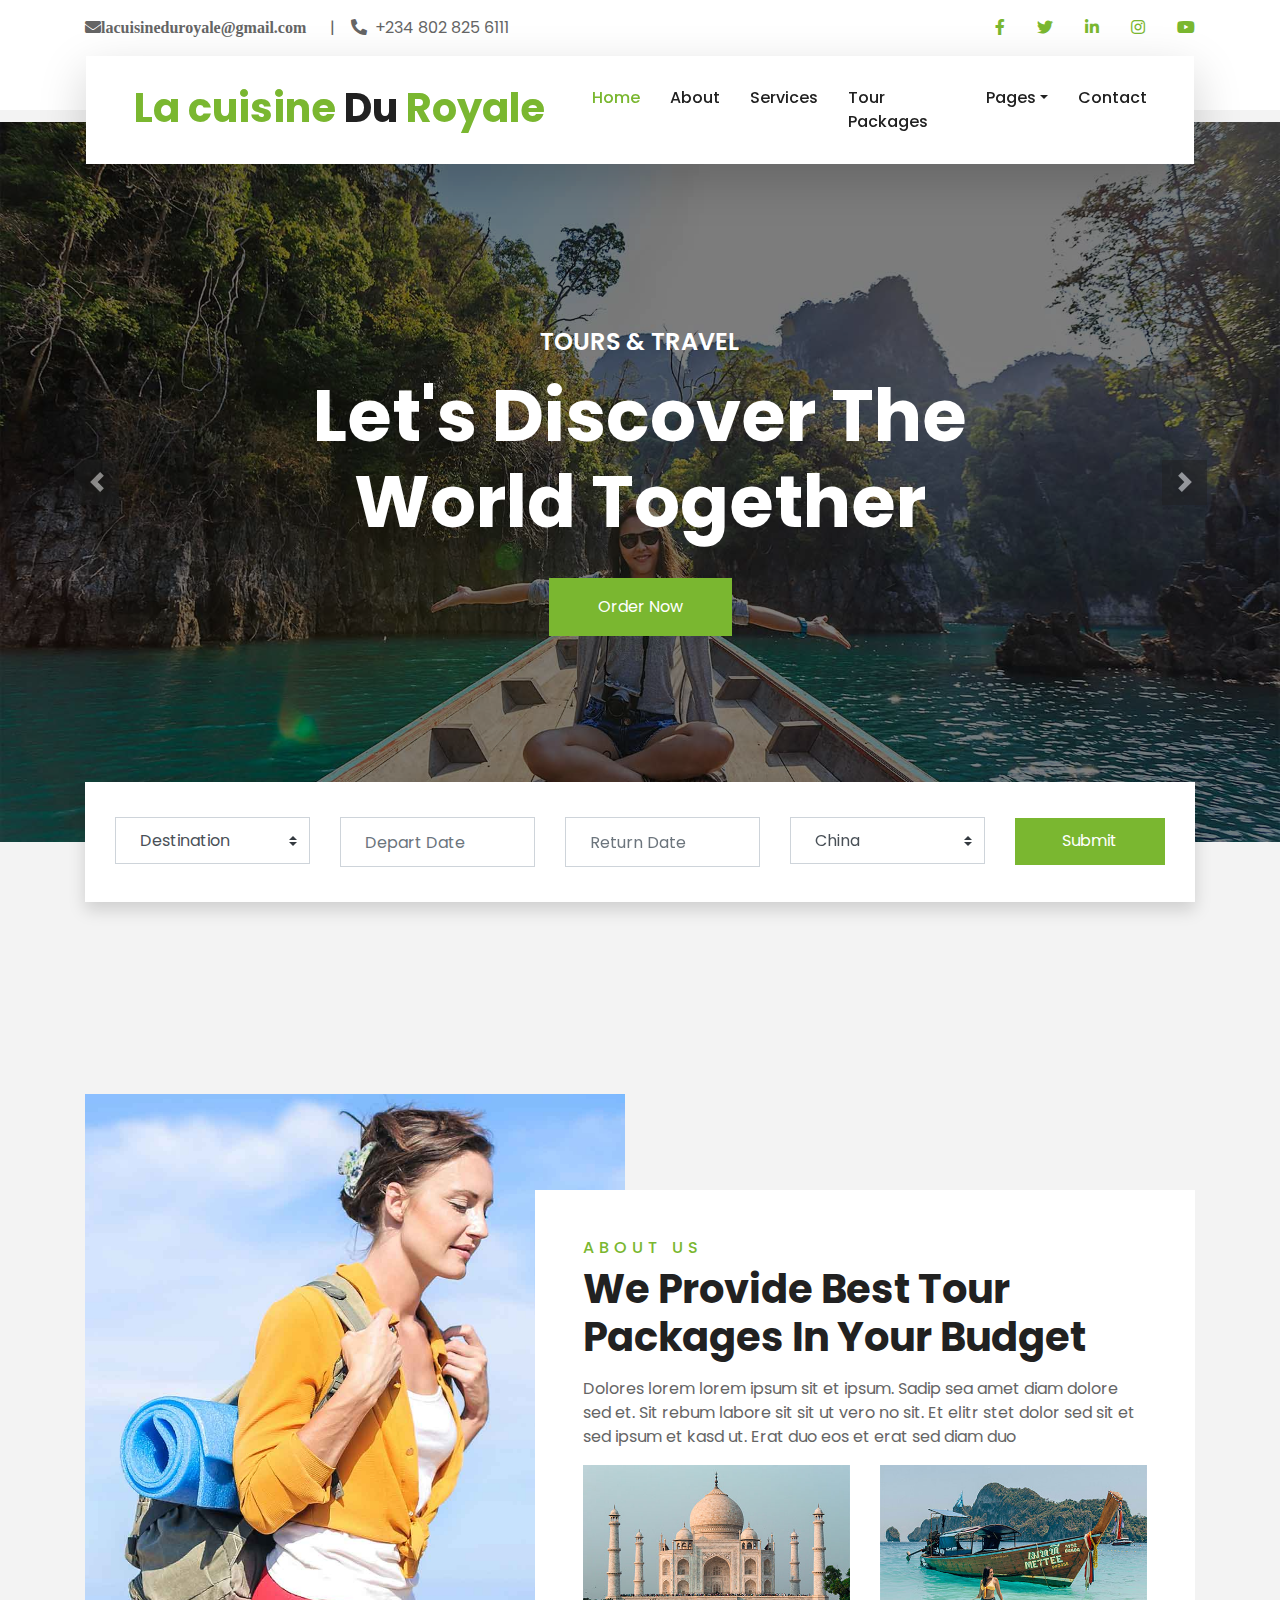
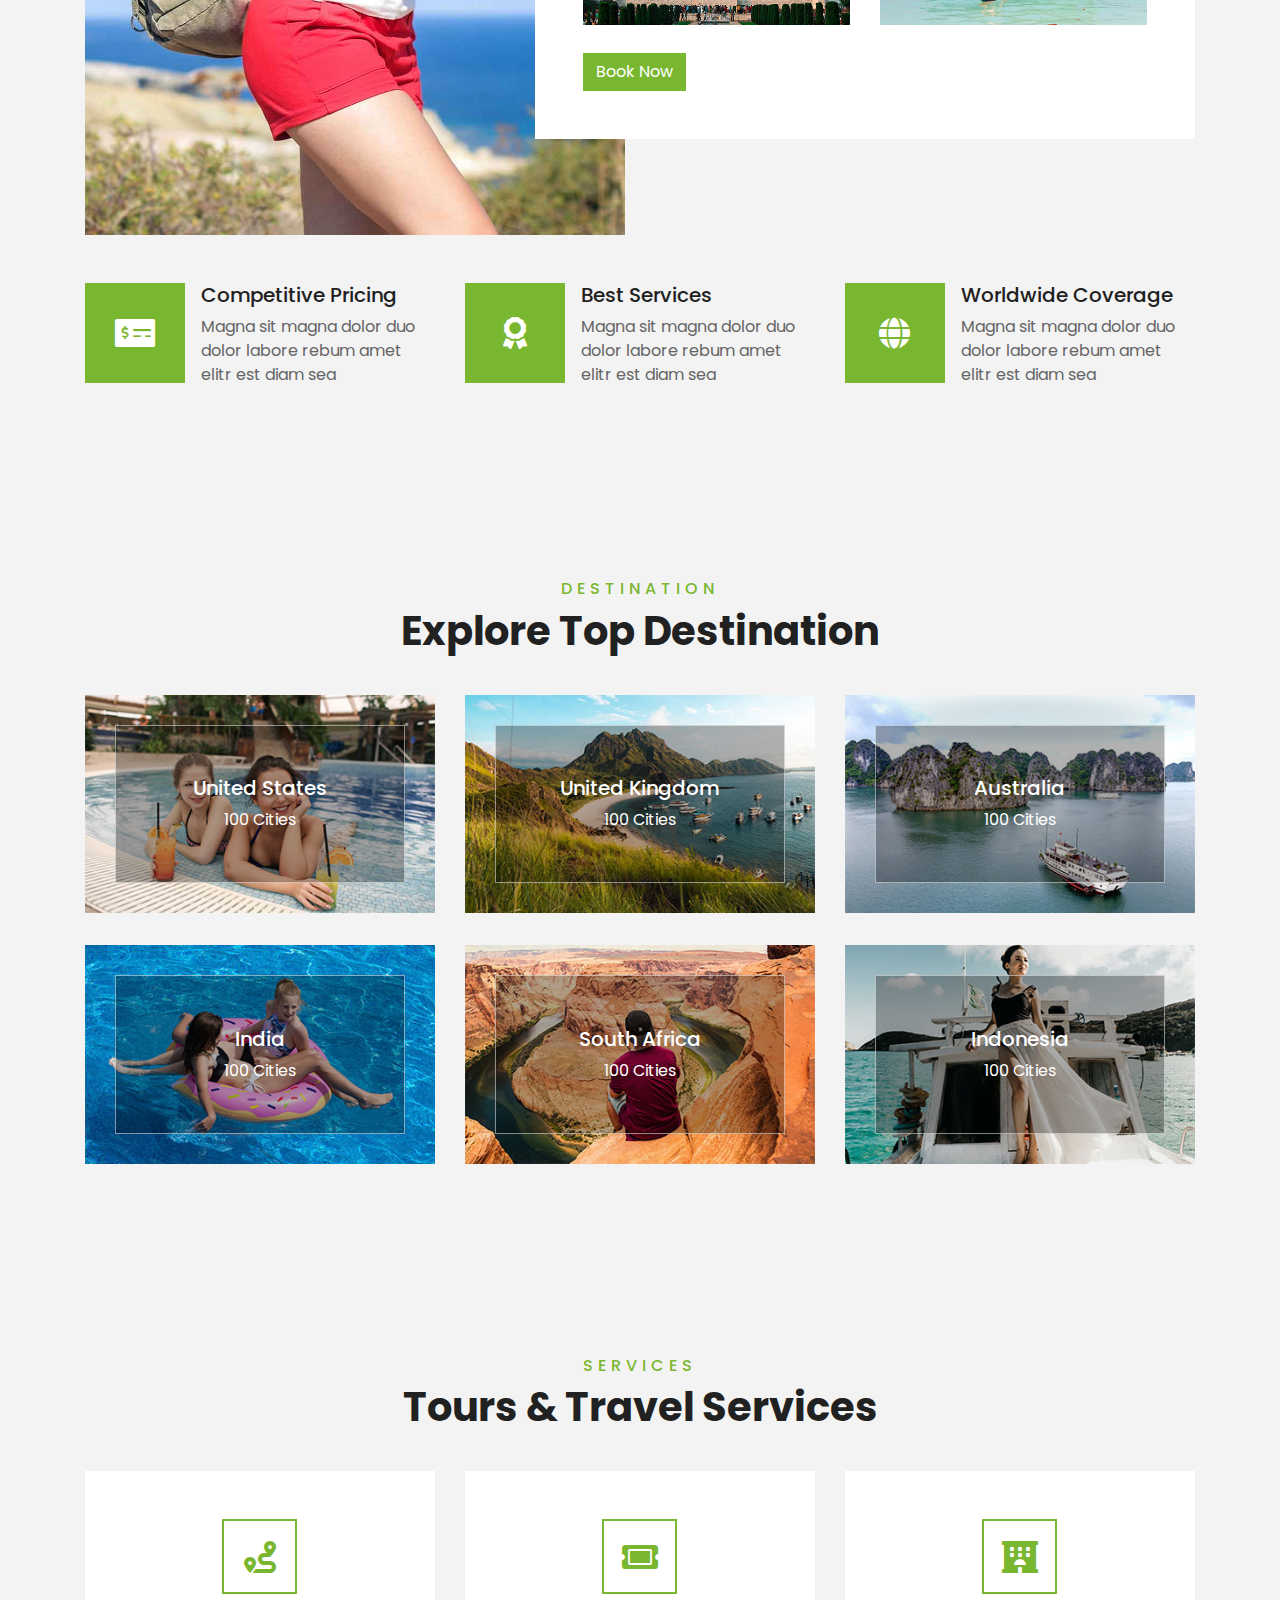
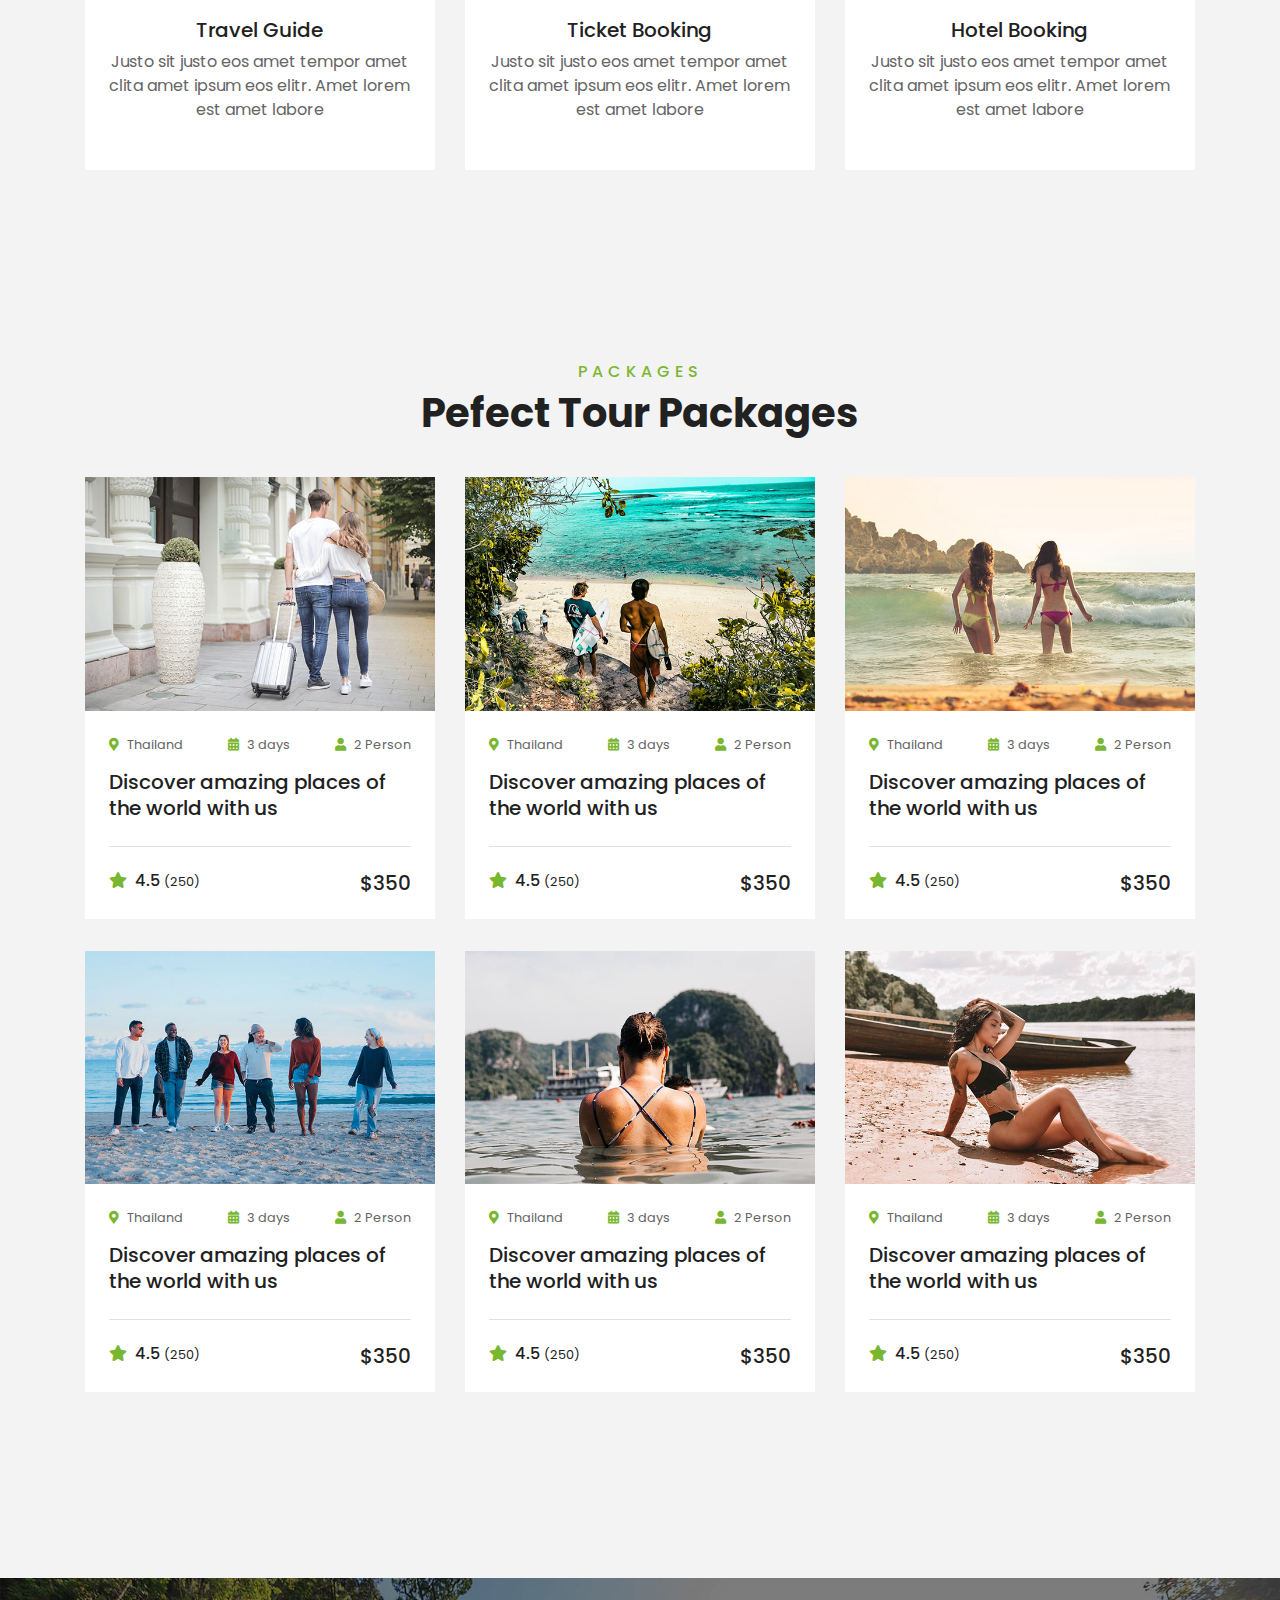
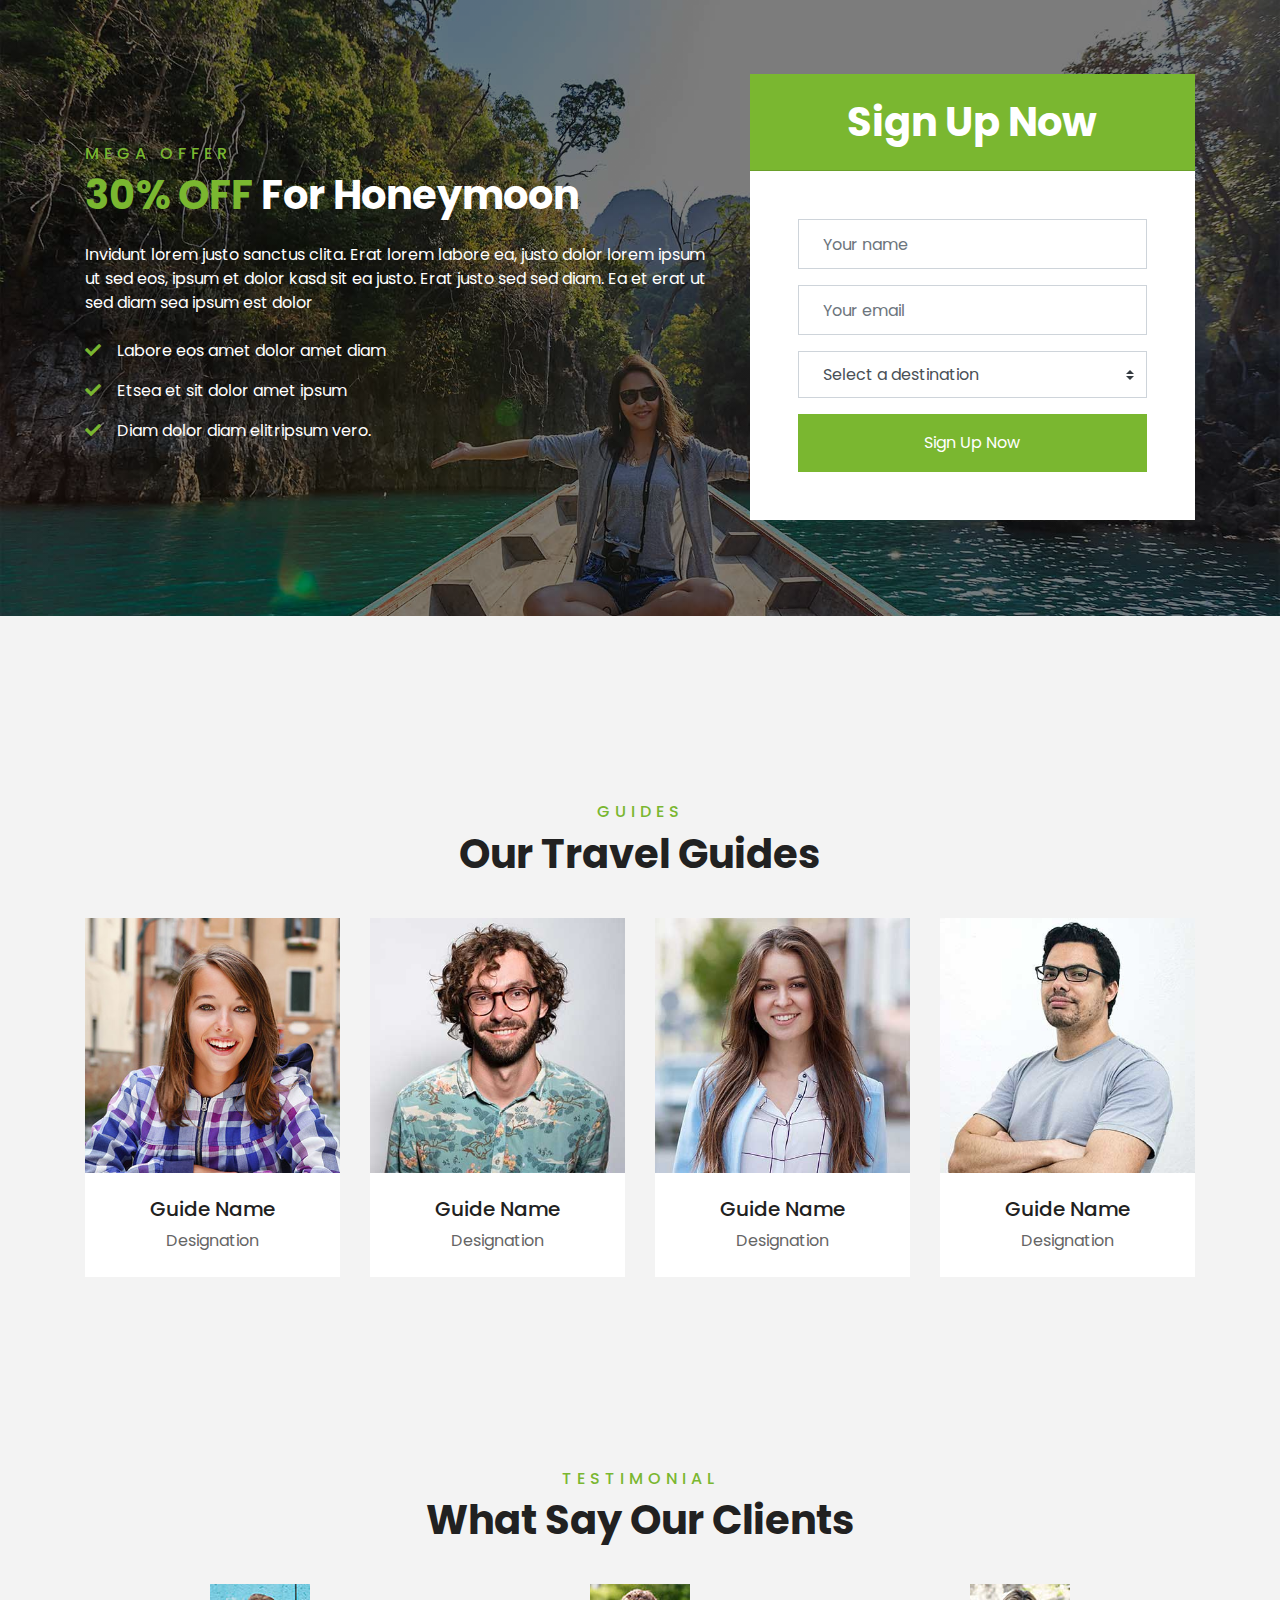
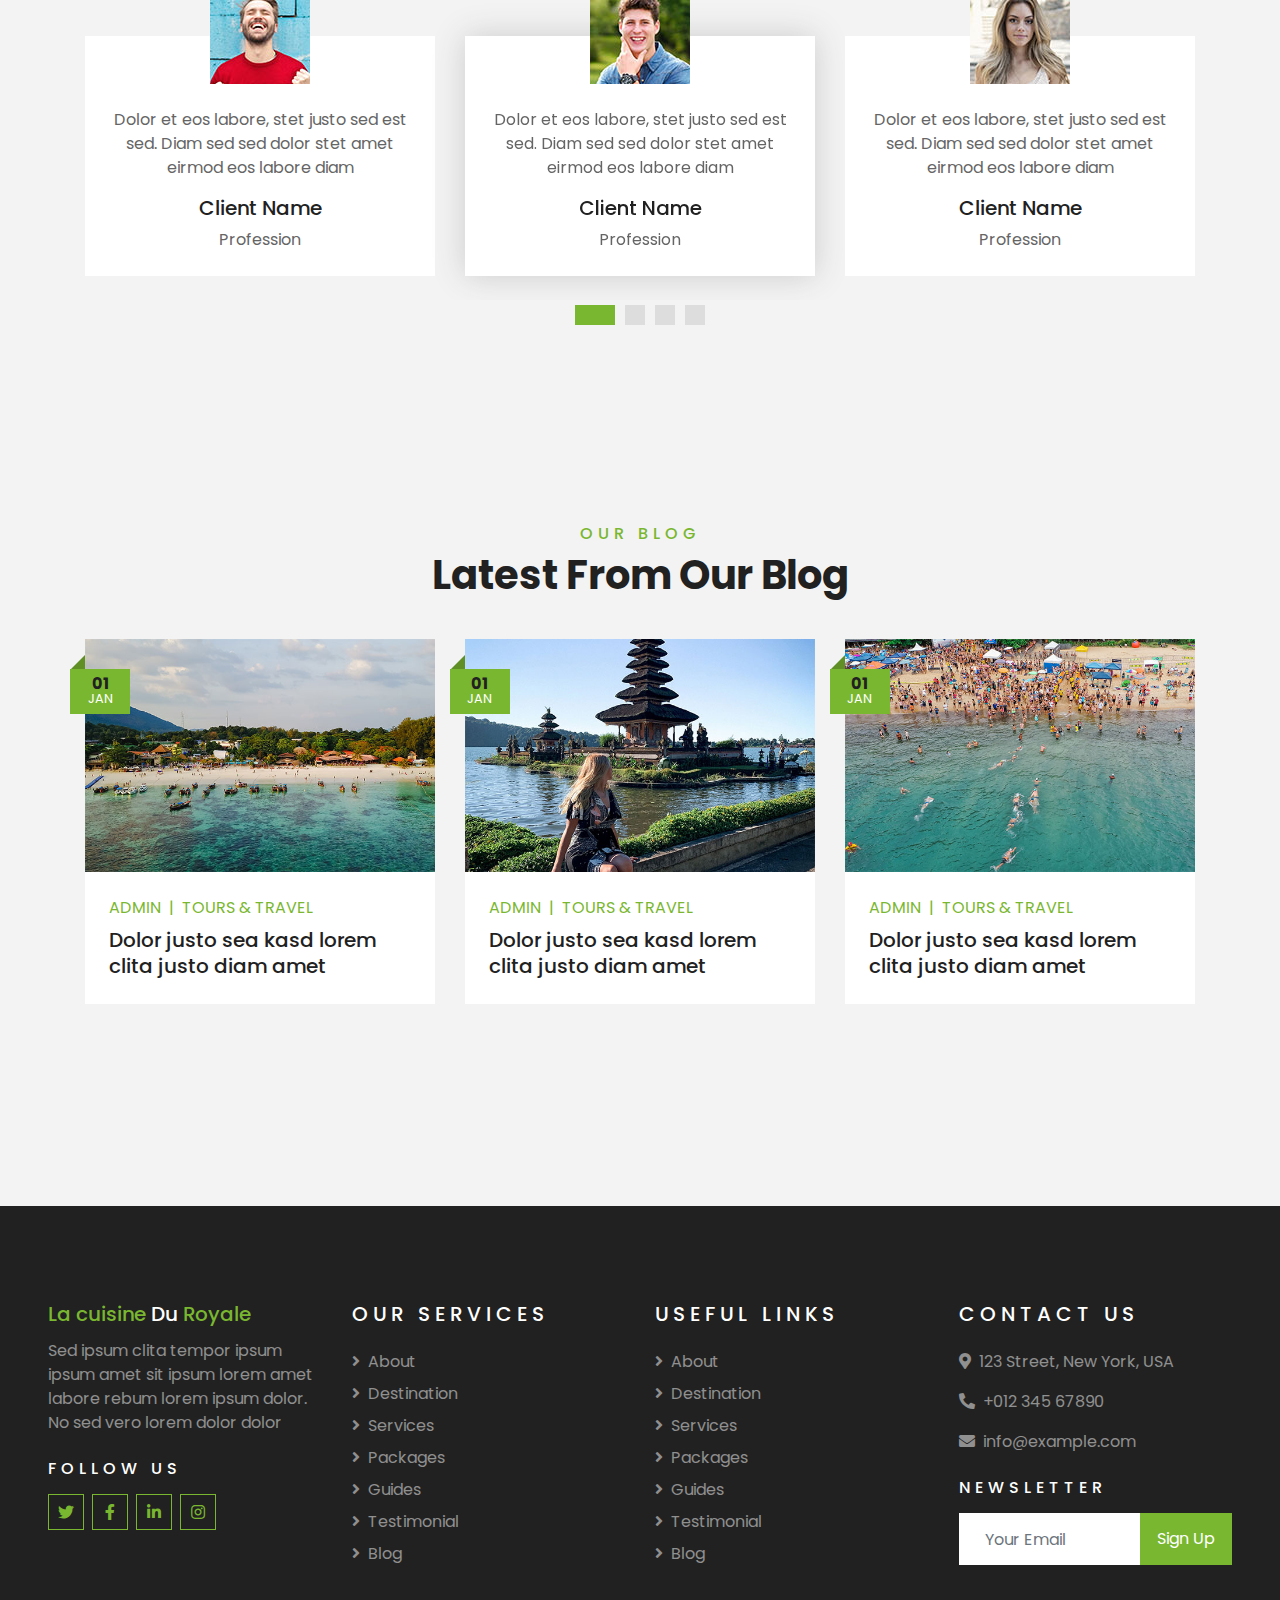
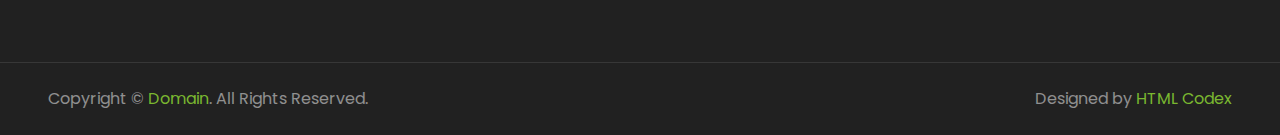
==== commit df79dbee: "i edited changes to the template" ====
--- a/index.html
+++ b/index.html
@@ -3,13 +3,13 @@
 
 <head>
     <meta charset="utf-8">
-    <title>La Cuisine Du Royale Official Website </title>
+    <title>La cuisine Du Royale </title>
     <meta content="width=device-width, initial-scale=1.0" name="viewport">
-    
-    
+    <meta content="Free HTML Templates" name="keywords">
+    <meta content="Free HTML Templates" name="description">
 
     <!-- Favicon -->
-     <link rel="icon" type="img/x-icon " href="img/favicon.ico.png">
+    <link href="img/favicon.ico" rel="icon">
 
     <!-- Google Web Fonts -->
     <link rel="preconnect" href="https://fonts.gstatic.com">
@@ -29,14 +29,13 @@
 <body>
     <!-- Topbar Start -->
     <div class="container-fluid bg-light pt-3 d-none d-lg-block">
-   
         <div class="container">
             <div class="row">
                 <div class="col-lg-6 text-center text-lg-left mb-2 mb-lg-0">
                     <div class="d-inline-flex align-items-center">
-                        <p><i class="fa fa-envelope mr-2"></i>info@example.com</p>
+                        <p><i class="fa fa-envelope mr-2">lacuisineduroyale@gmail.com</i></p>
                         <p class="text-body px-3">|</p>
-                        <p><i class="fa fa-phone-alt mr-2"></i>+012 345 6789</p>
+                        <p><i class="fa fa-phone-alt mr-2"></i>+234 802 825 6111</p>
                     </div>
                 </div>
                 <div class="col-lg-6 text-center text-lg-right">
@@ -69,7 +68,7 @@
         <div class="container-lg position-relative p-0 px-lg-3" style="z-index: 9;">
             <nav class="navbar navbar-expand-lg bg-light navbar-light shadow-lg py-3 py-lg-0 pl-3 pl-lg-5">
                 <a href="" class="navbar-brand">
-                    <h1 class="m-0 text-primary">LA CUISINE <span class="text-dark">DU </span>ROYALE </h1>
+                    <h1 class="m-0 text-primary">La cuisine <span class="text-dark">Du</span> Royale </h1>
                 </a>
                 <button type="button" class="navbar-toggler" data-toggle="collapse" data-target="#navbarCollapse">
                     <span class="navbar-toggler-icon"></span>
@@ -101,17 +100,15 @@
 
     <!-- Carousel Start -->
     <div class="container-fluid p-0">
-        
         <div id="header-carousel" class="carousel slide" data-ride="carousel">
             <div class="carousel-inner">
                 <div class="carousel-item active">
                     <img class="w-100" src="img/carousel-1.jpg" alt="Image">
                     <div class="carousel-caption d-flex flex-column align-items-center justify-content-center">
-                        <img src="img/favicon.ico.png" alt="logo" height="100px" width="60px" >
                         <div class="p-3" style="max-width: 900px;">
-                            
-                            <h1 class="display-3 text-white mb-md-4"> <i> Are you  <ins>hungry</ins>  ?</i></h1>
-                            <a href="" class="btn btn-primary py-md-3 px-md-5 mt-2">Book Now</a>
+                            <h4 class="text-white text-uppercase mb-md-3">Tours & Travel</h4>
+                            <h1 class="display-3 text-white mb-md-4">Let's Discover The World Together</h1>
+                            <a href="" class="btn btn-primary py-md-3 px-md-5 mt-2">Order Now</a>
                         </div>
                     </div>
                 </div>
@@ -119,7 +116,7 @@
                     <img class="w-100" src="img/carousel-2.jpg" alt="Image">
                     <div class="carousel-caption d-flex flex-column align-items-center justify-content-center">
                         <div class="p-3" style="max-width: 900px;">
-                            
+                            <h4 class="text-white text-uppercase mb-md-3">Tours & Travel</h4>
                             <h1 class="display-3 text-white mb-md-4">Discover Amazing Places With Us</h1>
                             <a href="" class="btn btn-primary py-md-3 px-md-5 mt-2">Book Now</a>
                         </div>
@@ -175,10 +172,10 @@
                             <div class="col-md-3">
                                 <div class="mb-3 mb-md-0">
                                     <select class="custom-select px-4" style="height: 47px;">
-                                        <option selected>Duration</option>
-                                        <option value="1">Duration 1</option>
-                                        <option value="2">Duration 1</option>
-                                        <option value="3">Duration 1</option>
+                                        <option selected>China</option>
+                                        <option value="1">Brazil</option>
+                                        <option value="2">India </option>
+                                        <option value="3">Canada</option>
                                     </select>
                                 </div>
                             </div>
@@ -758,9 +755,10 @@
     <div class="container-fluid bg-dark text-white-50 py-5 px-sm-3 px-lg-5" style="margin-top: 90px;">
         <div class="row pt-5">
             <div class="col-lg-3 col-md-6 mb-5">
+                <div >
                 <a href="" class="navbar-brand">
-                    <h1 class="text-primary"><span class="text-white">TRAVEL</span>ER</h1>
-                </a>
+                    <h5 class="text-primary" style="width:100%;">La cuisine <span class="text-white">Du </span>Royale</h5>
+                </a></div>
                 <p>Sed ipsum clita tempor ipsum ipsum amet sit ipsum lorem amet labore rebum lorem ipsum dolor. No sed vero lorem dolor dolor</p>
                 <h6 class="text-white text-uppercase mt-4 mb-3" style="letter-spacing: 5px;">Follow Us</h6>
                 <div class="d-flex justify-content-start">
@@ -783,7 +781,7 @@
                 </div>
             </div>
             <div class="col-lg-3 col-md-6 mb-5">
-                <h5 class="text-white text-uppercase mb-4" style="letter-spacing: 5px;">Usefull Links</h5>
+                <h5 class="text-white text-uppercase mb-4" style="letter-spacing: 5px;">Useful Links</h5>
                 <div class="d-flex flex-column justify-content-start">
                     <a class="text-white-50 mb-2" href="#"><i class="fa fa-angle-right mr-2"></i>About</a>
                     <a class="text-white-50 mb-2" href="#"><i class="fa fa-angle-right mr-2"></i>Destination</a>
--- a/css/style.css
+++ b/css/style.css
@@ -448,7 +448,6 @@
   font-size: 4.5rem;
   font-weight: 300;
   line-height: 1.2;
-  color:red ;
 }
 
 @media (max-width: 1200px) {
@@ -3094,6 +3093,11 @@
     left: auto;
   }
 }
+.overflow-guide{
+  overflow-x: hidden;
+  
+     
+}
 
 .dropup .dropdown-menu {
   top: auto;
@@ -4020,7 +4024,7 @@
 
 .navbar-brand {
   display: inline-block;
-  padding-top: 0.3125rem;
+  /* padding-top: 0.3125rem; */
   padding-bottom: 0.3125rem;
   margin-right: 1rem;
   font-size: 1.25rem;
@@ -7428,7 +7432,7 @@
   margin-right: 1.5rem !important;
 }
 
-.mb-4,
+.mb-4, 
 .my-4 {
   margin-bottom: 1.5rem !important;
 }
@@ -9260,7 +9264,9 @@
   font-style: italic !important;
 }
 
-
+.text-white {
+  color: #fff !important;
+}
 
 .text-primary {
   color: #7AB730 !important;
@@ -9566,9 +9572,12 @@
     margin-left: -120px;
   }
 }
+.footer-border{
+  border-right: 1px solid white;
+}
 
 .page-header {
-  background: linear-gradient(rgba(0, 0, 0, 0.5), rgba(0, 0, 0, 0.5)), url(../img/carousel-2.jpg), no-repeat center center;
+  background: linear-gradient(rgba(0, 0, 0, 0.5), rgba(0, 0, 0, 0.5)), url(../img/blog-2.jpg), no-repeat center center;
   background-size: cover;
 }
 
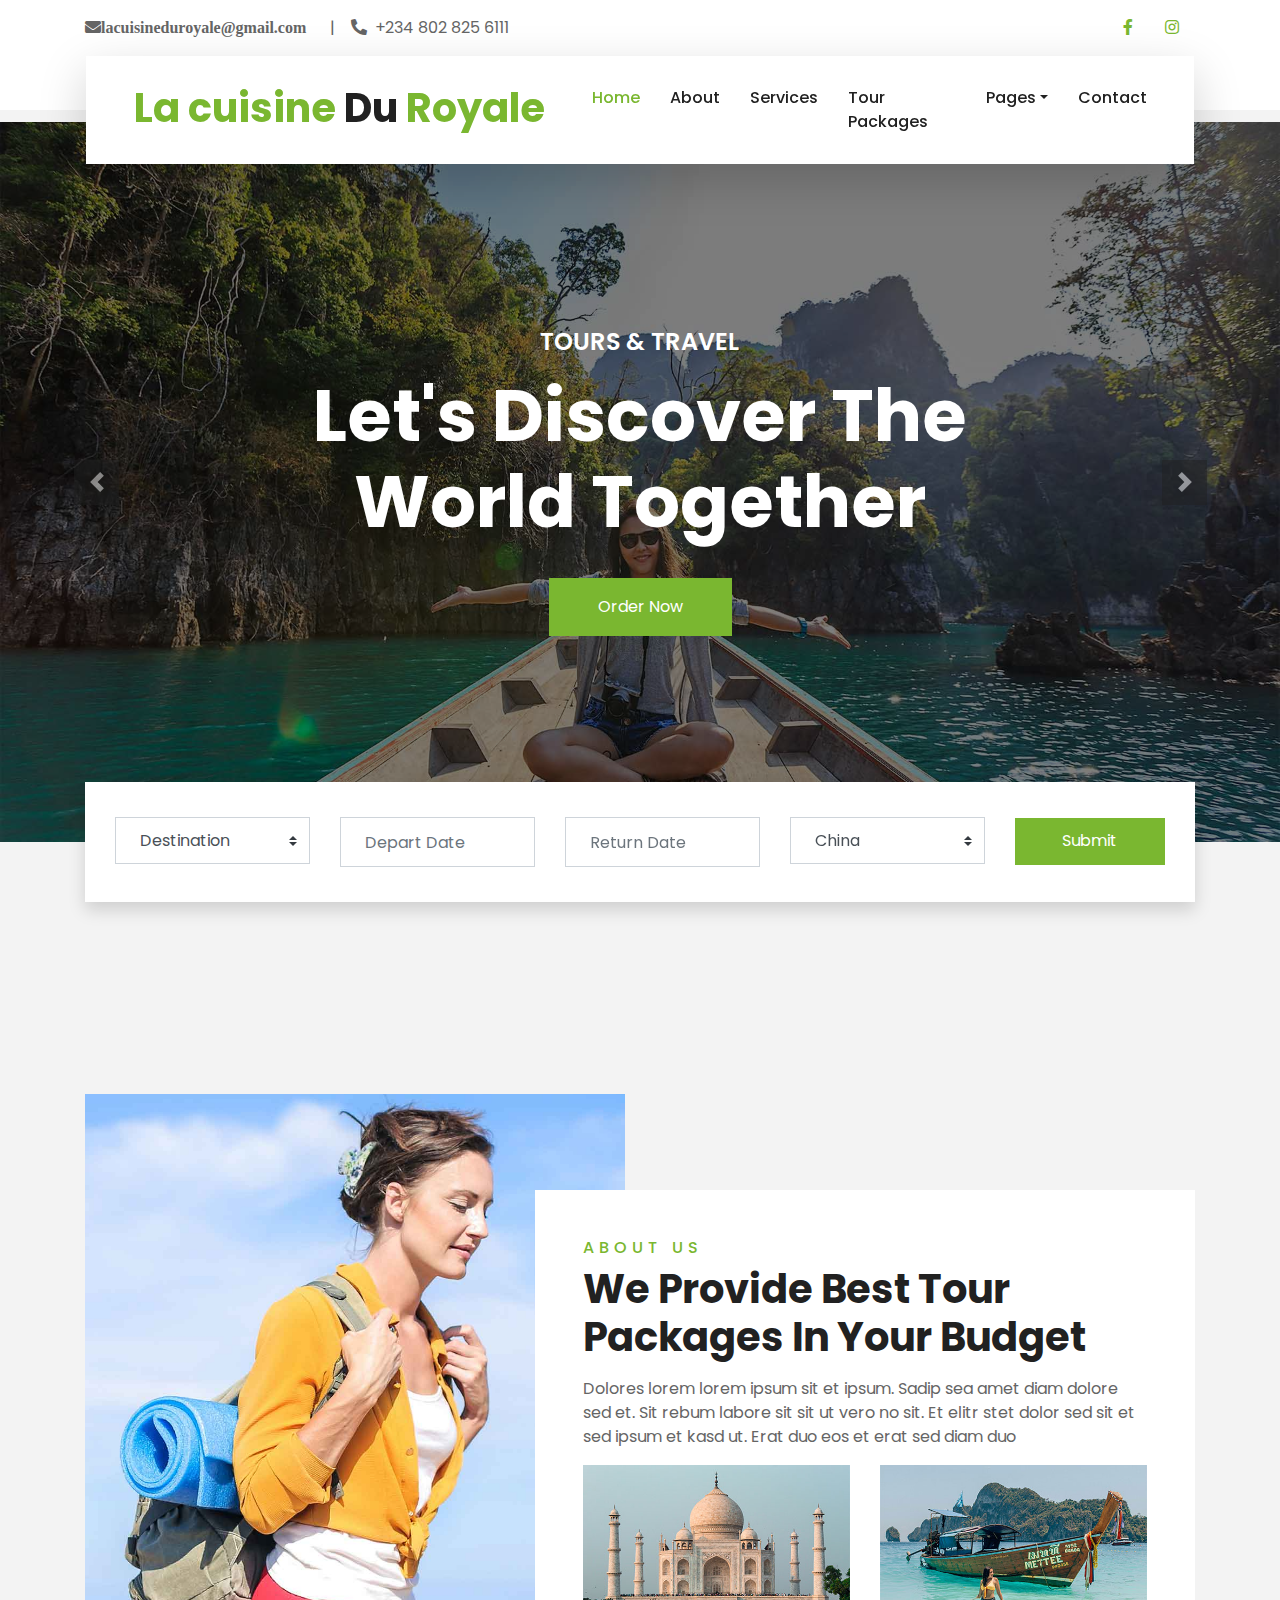
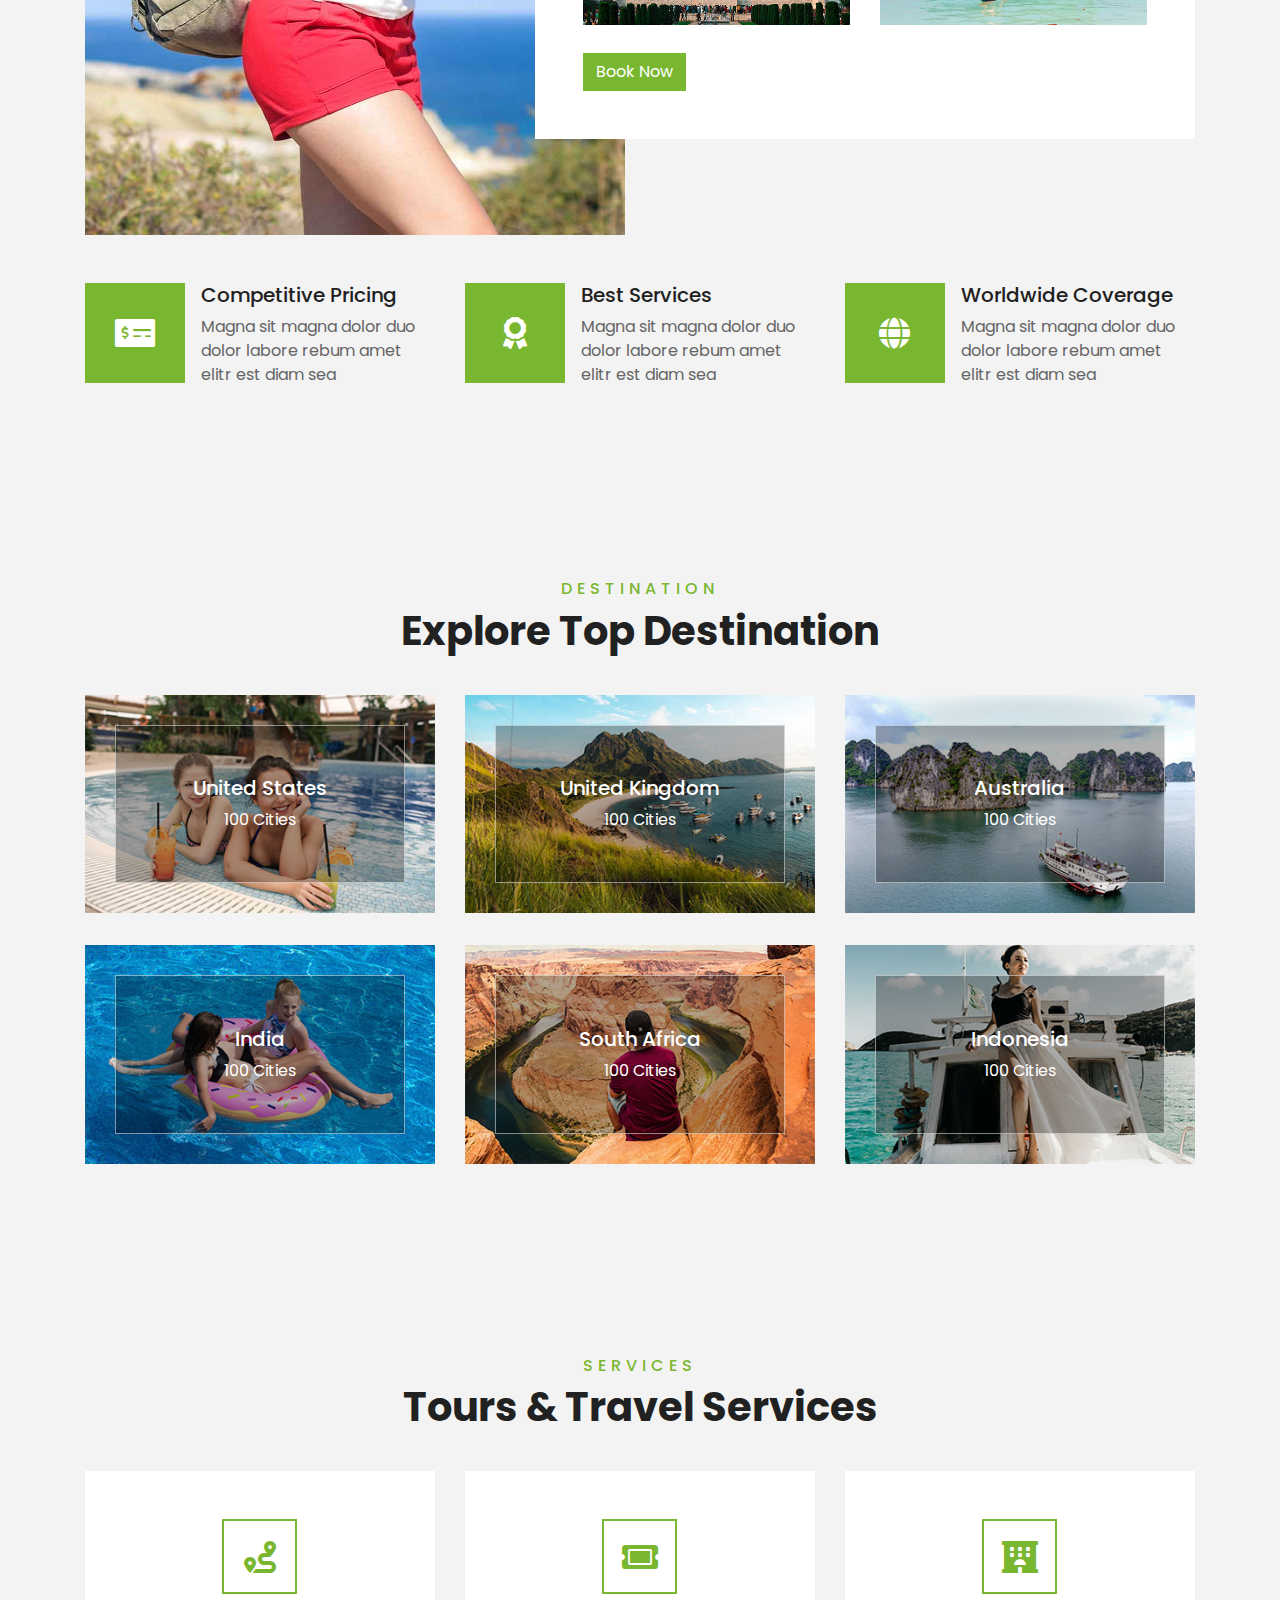
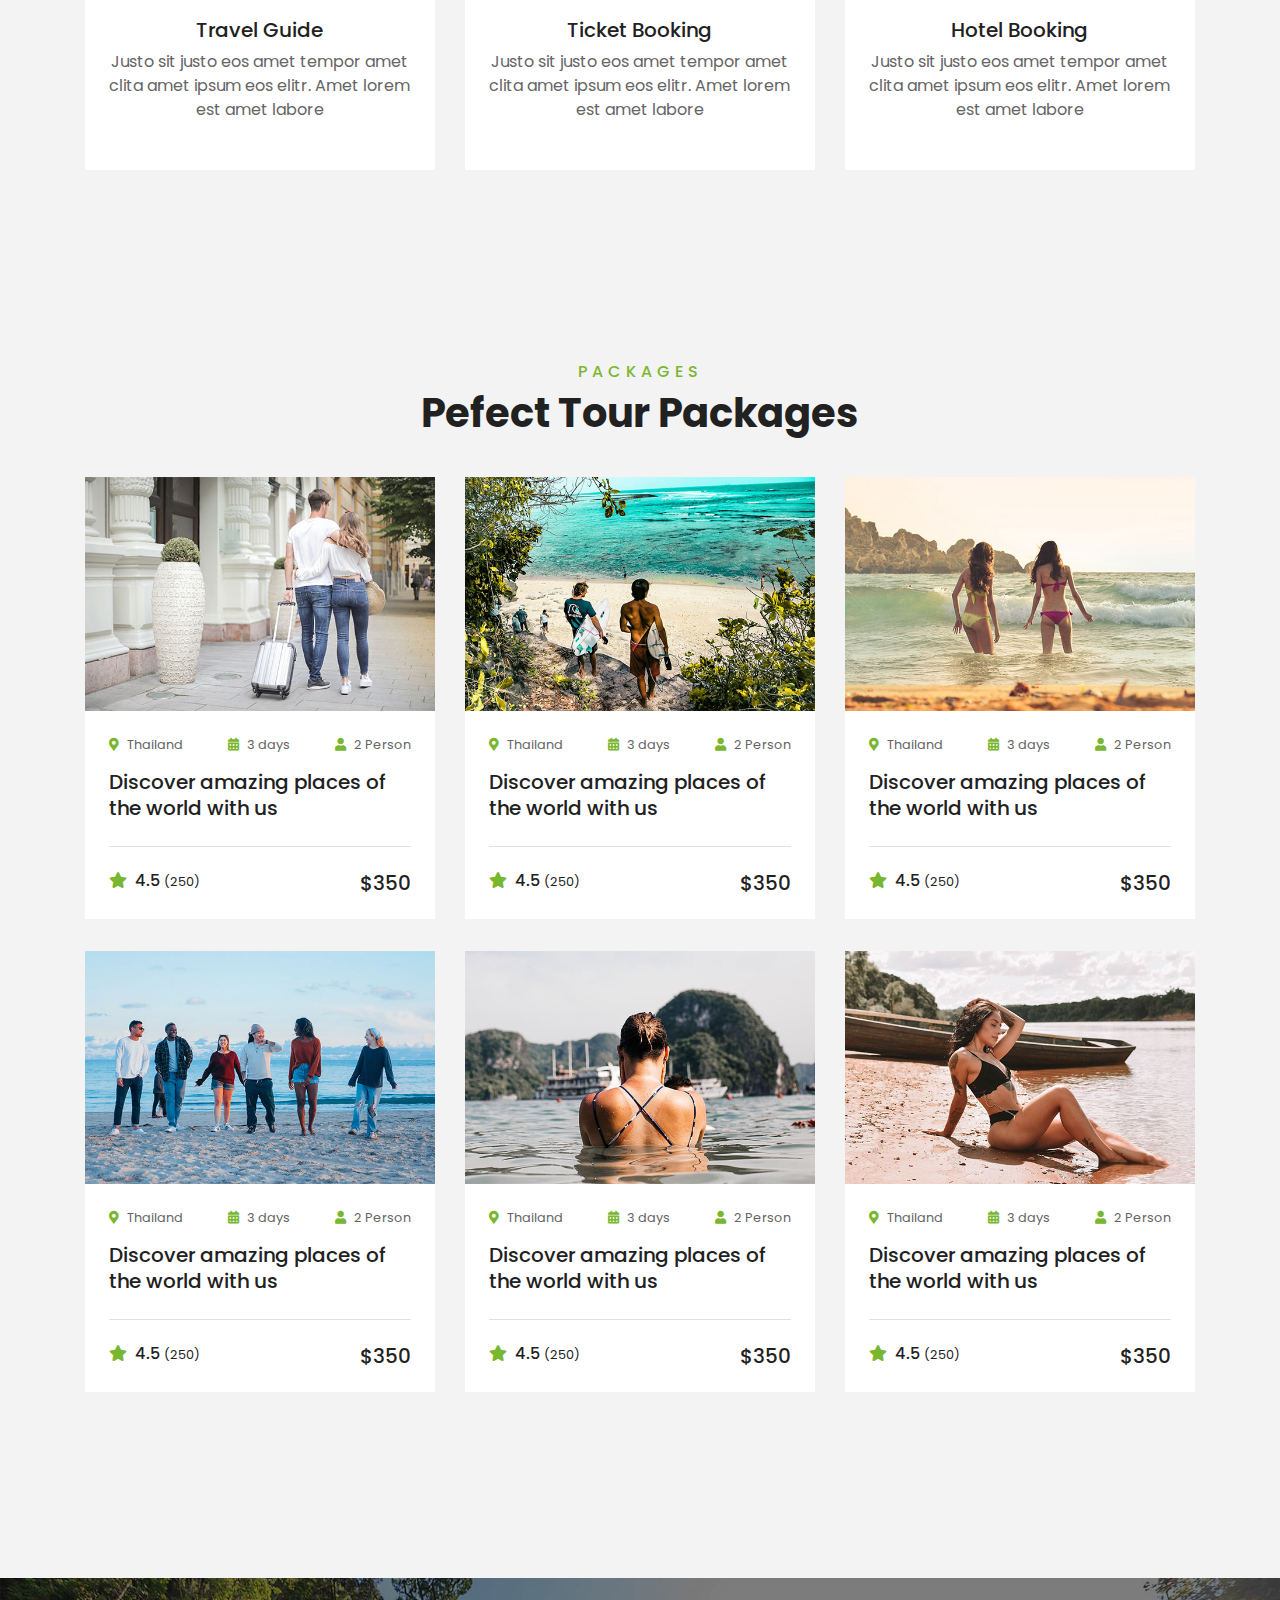
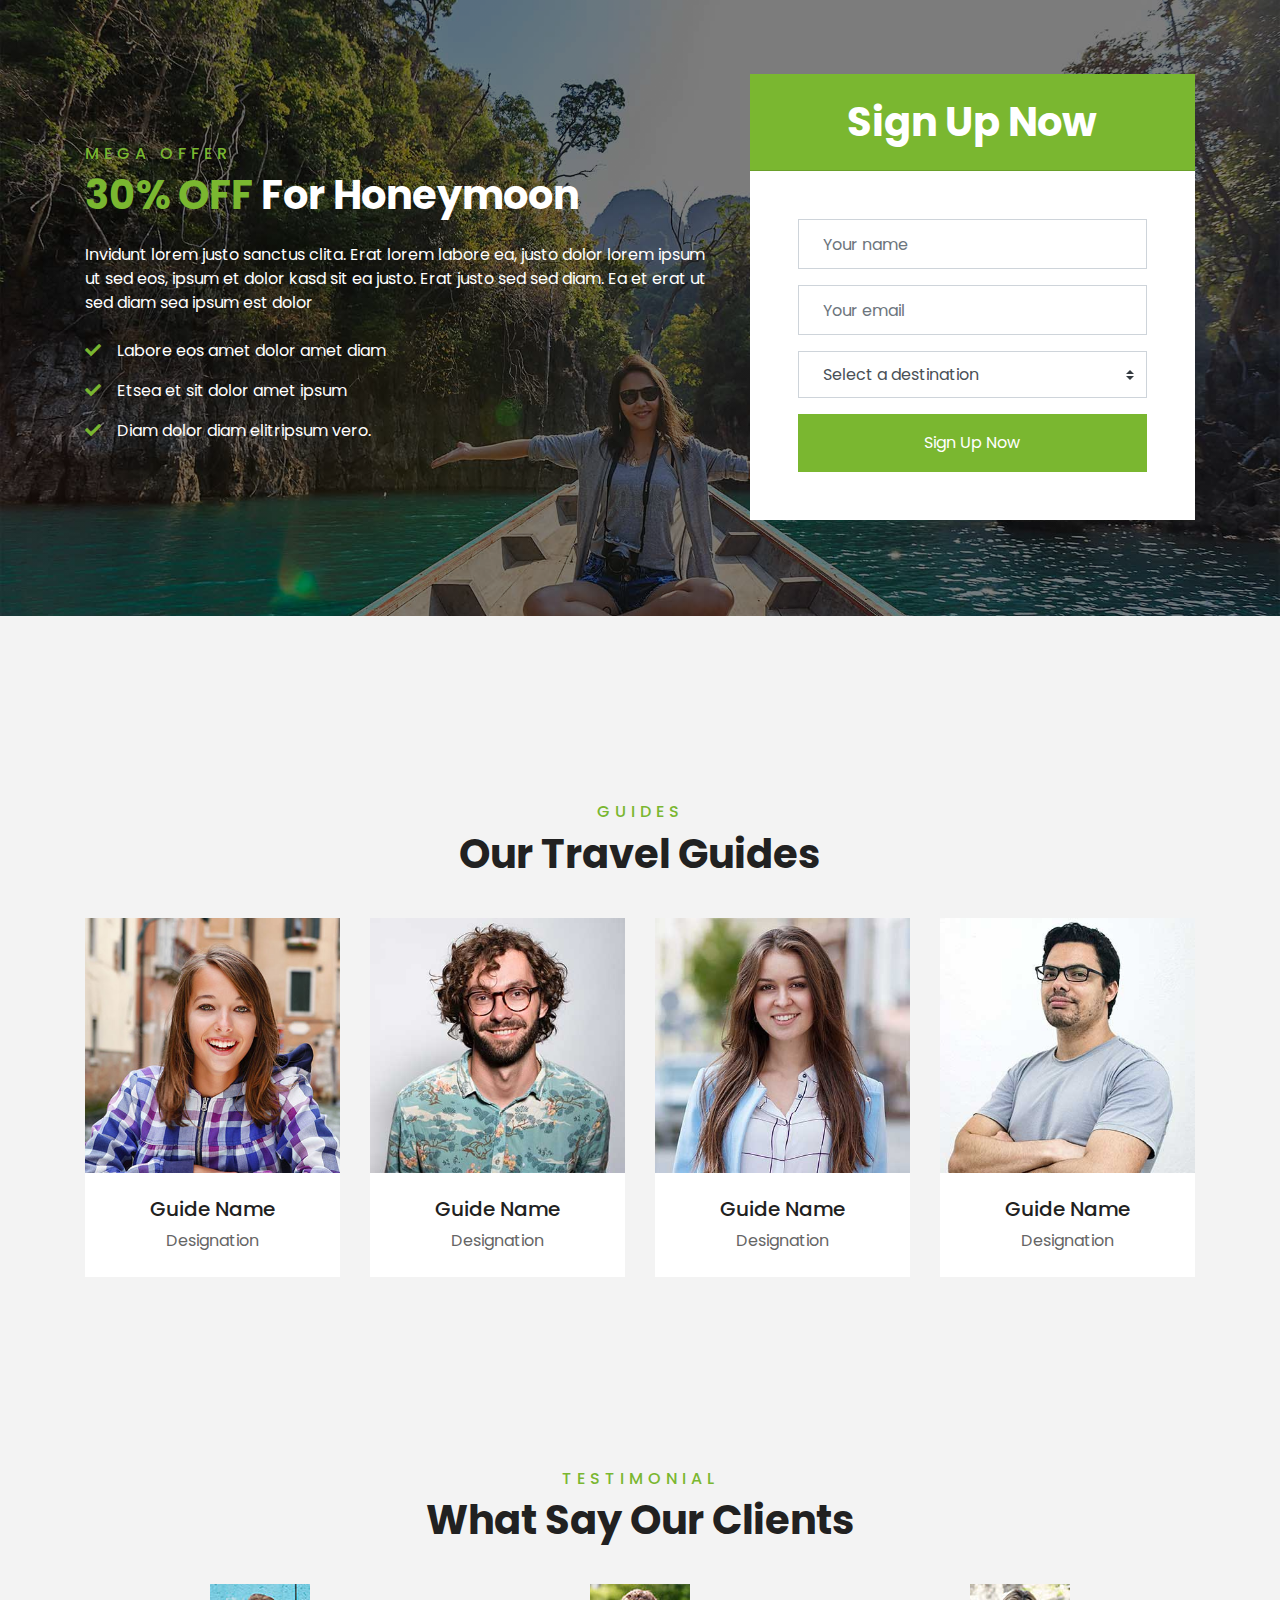
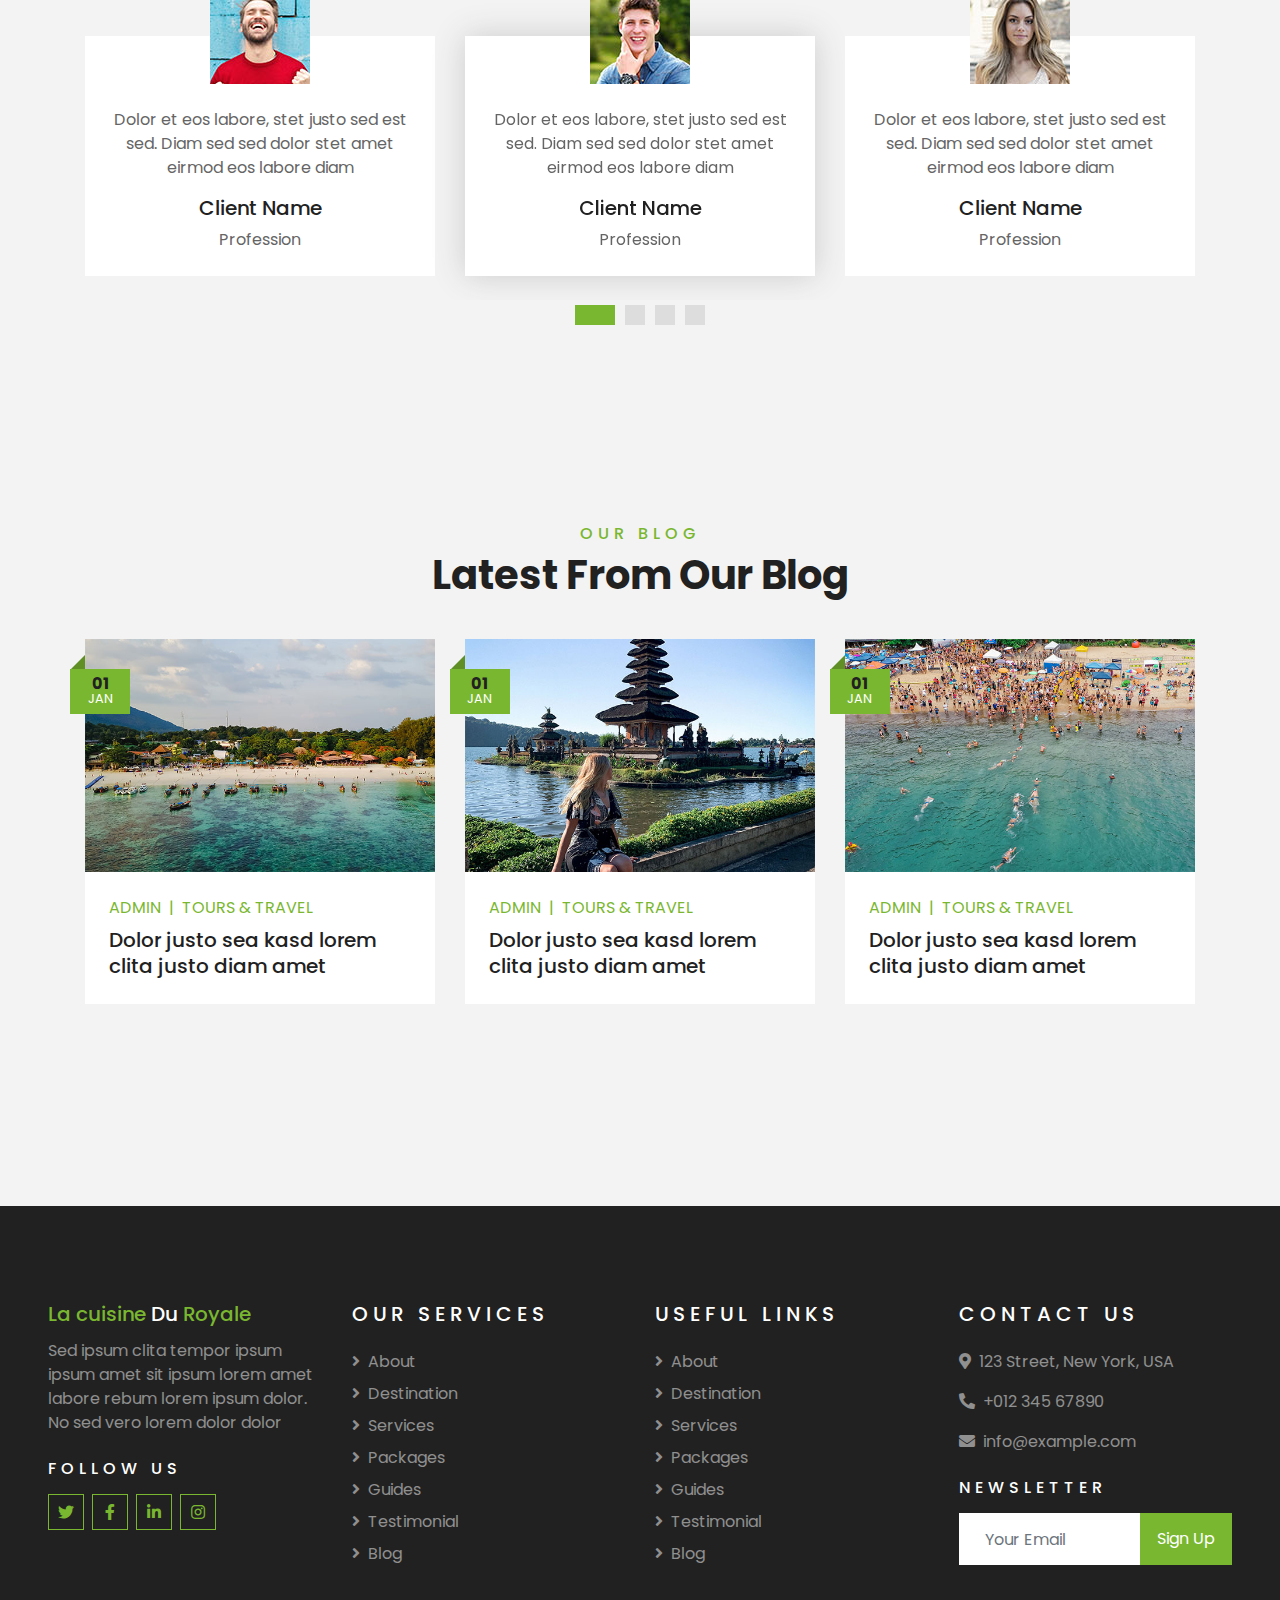
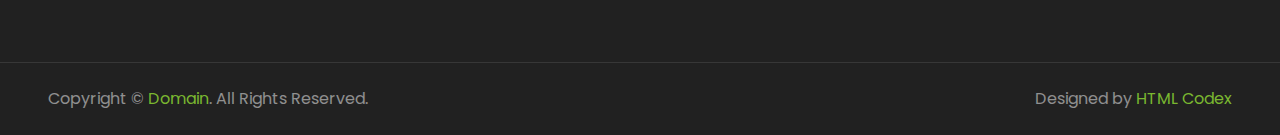
==== commit b845d306: "Update index.html" ====
--- a/index.html
+++ b/index.html
@@ -43,18 +43,12 @@
                         <a class="text-primary px-3" href="">
                             <i class="fab fa-facebook-f"></i>
                         </a>
-                        <a class="text-primary px-3" href="">
-                            <i class="fab fa-twitter"></i>
-                        </a>
-                        <a class="text-primary px-3" href="">
-                            <i class="fab fa-linkedin-in"></i>
-                        </a>
-                        <a class="text-primary px-3" href="">
+                       
+                       
+                        <a class="text-primary px-3" href="https://www.instagram.com/lacuisineduroyale/">
                             <i class="fab fa-instagram"></i>
                         </a>
-                        <a class="text-primary pl-3" href="">
-                            <i class="fab fa-youtube"></i>
-                        </a>
+                        
                     </div>
                 </div>
             </div>
@@ -765,7 +759,7 @@
                     <a class="btn btn-outline-primary btn-square mr-2" href="#"><i class="fab fa-twitter"></i></a>
                     <a class="btn btn-outline-primary btn-square mr-2" href="#"><i class="fab fa-facebook-f"></i></a>
                     <a class="btn btn-outline-primary btn-square mr-2" href="#"><i class="fab fa-linkedin-in"></i></a>
-                    <a class="btn btn-outline-primary btn-square" href="#"><i class="fab fa-instagram"></i></a>
+                    <a class="btn btn-outline-primary btn-square" href="https://www.instagram.com/lacuisineduroyale/"><i class="fab fa-instagram"></i></a>
                 </div>
             </div>
             <div class="col-lg-3 col-md-6 mb-5">
